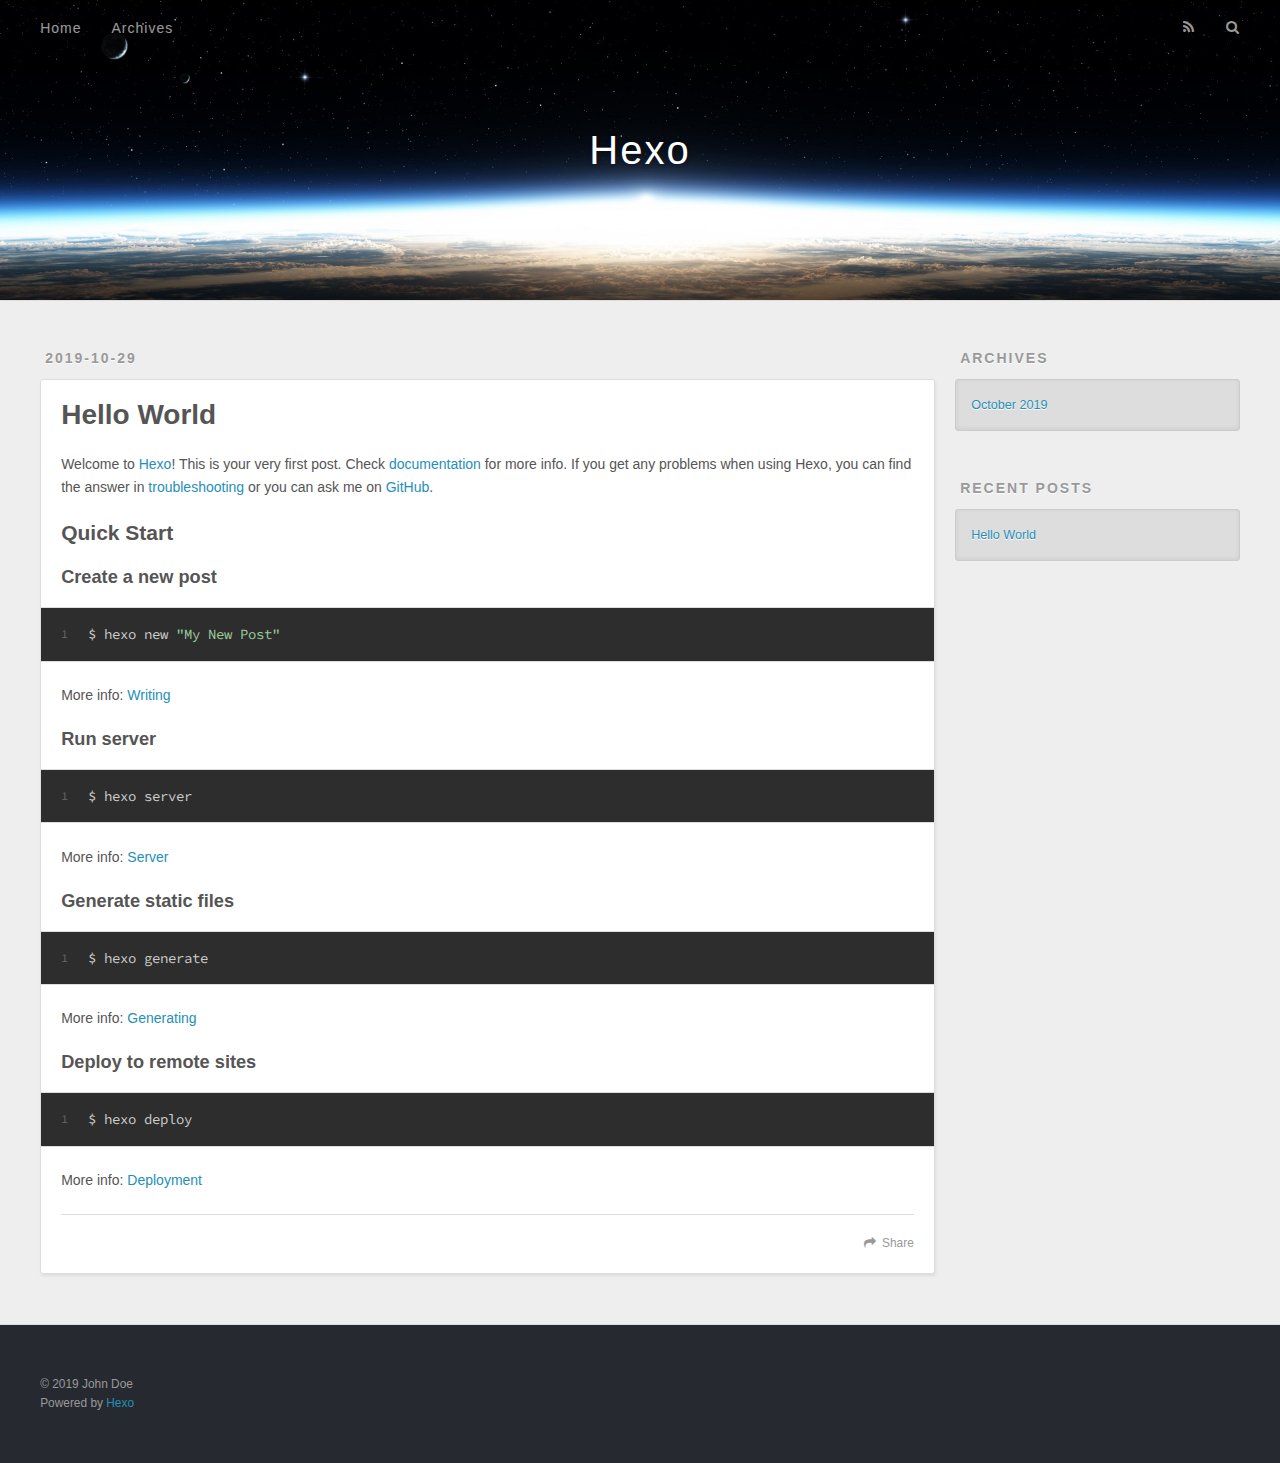
==== index.html @ 8fbc6ae5 "Site updated: 2019-11-18 15:11:41" ====
<!DOCTYPE html>
<html>
<head>
  <meta charset="utf-8">
  

  
  <title>Hexo</title>
  <meta name="viewport" content="width=device-width, initial-scale=1, maximum-scale=1">
  <meta property="og:type" content="website">
<meta property="og:title" content="Hexo">
<meta property="og:url" content="http:&#x2F;&#x2F;yoursite.com&#x2F;index.html">
<meta property="og:site_name" content="Hexo">
<meta property="og:locale" content="en">
<meta name="twitter:card" content="summary">
  
    <link rel="alternate" href="/atom.xml" title="Hexo" type="application/atom+xml">
  
  
    <link rel="icon" href="/favicon.png">
  
  
    <link href="//fonts.googleapis.com/css?family=Source+Code+Pro" rel="stylesheet" type="text/css">
  
  <link rel="stylesheet" href="/css/style.css">
</head>

<body>
  <div id="container">
    <div id="wrap">
      <header id="header">
  <div id="banner"></div>
  <div id="header-outer" class="outer">
    <div id="header-title" class="inner">
      <h1 id="logo-wrap">
        <a href="/" id="logo">Hexo</a>
      </h1>
      
    </div>
    <div id="header-inner" class="inner">
      <nav id="main-nav">
        <a id="main-nav-toggle" class="nav-icon"></a>
        
          <a class="main-nav-link" href="/">Home</a>
        
          <a class="main-nav-link" href="/archives">Archives</a>
        
      </nav>
      <nav id="sub-nav">
        
          <a id="nav-rss-link" class="nav-icon" href="/atom.xml" title="RSS Feed"></a>
        
        <a id="nav-search-btn" class="nav-icon" title="Search"></a>
      </nav>
      <div id="search-form-wrap">
        <form action="//google.com/search" method="get" accept-charset="UTF-8" class="search-form"><input type="search" name="q" class="search-form-input" placeholder="Search"><button type="submit" class="search-form-submit">&#xF002;</button><input type="hidden" name="sitesearch" value="http://yoursite.com"></form>
      </div>
    </div>
  </div>
</header>
      <div class="outer">
        <section id="main">
  
    <article id="post-hello-world" class="article article-type-post" itemscope itemprop="blogPost">
  <div class="article-meta">
    <a href="/2019/10/29/hello-world/" class="article-date">
  <time datetime="2019-10-29T07:42:41.590Z" itemprop="datePublished">2019-10-29</time>
</a>
    
  </div>
  <div class="article-inner">
    
    
      <header class="article-header">
        
  
    <h1 itemprop="name">
      <a class="article-title" href="/2019/10/29/hello-world/">Hello World</a>
    </h1>
  

      </header>
    
    <div class="article-entry" itemprop="articleBody">
      
        <p>Welcome to <a href="https://hexo.io/" target="_blank" rel="noopener">Hexo</a>! This is your very first post. Check <a href="https://hexo.io/docs/" target="_blank" rel="noopener">documentation</a> for more info. If you get any problems when using Hexo, you can find the answer in <a href="https://hexo.io/docs/troubleshooting.html" target="_blank" rel="noopener">troubleshooting</a> or you can ask me on <a href="https://github.com/hexojs/hexo/issues" target="_blank" rel="noopener">GitHub</a>.</p>
<h2 id="Quick-Start"><a href="#Quick-Start" class="headerlink" title="Quick Start"></a>Quick Start</h2><h3 id="Create-a-new-post"><a href="#Create-a-new-post" class="headerlink" title="Create a new post"></a>Create a new post</h3><figure class="highlight bash"><table><tr><td class="gutter"><pre><span class="line">1</span><br></pre></td><td class="code"><pre><span class="line">$ hexo new <span class="string">"My New Post"</span></span><br></pre></td></tr></table></figure>

<p>More info: <a href="https://hexo.io/docs/writing.html" target="_blank" rel="noopener">Writing</a></p>
<h3 id="Run-server"><a href="#Run-server" class="headerlink" title="Run server"></a>Run server</h3><figure class="highlight bash"><table><tr><td class="gutter"><pre><span class="line">1</span><br></pre></td><td class="code"><pre><span class="line">$ hexo server</span><br></pre></td></tr></table></figure>

<p>More info: <a href="https://hexo.io/docs/server.html" target="_blank" rel="noopener">Server</a></p>
<h3 id="Generate-static-files"><a href="#Generate-static-files" class="headerlink" title="Generate static files"></a>Generate static files</h3><figure class="highlight bash"><table><tr><td class="gutter"><pre><span class="line">1</span><br></pre></td><td class="code"><pre><span class="line">$ hexo generate</span><br></pre></td></tr></table></figure>

<p>More info: <a href="https://hexo.io/docs/generating.html" target="_blank" rel="noopener">Generating</a></p>
<h3 id="Deploy-to-remote-sites"><a href="#Deploy-to-remote-sites" class="headerlink" title="Deploy to remote sites"></a>Deploy to remote sites</h3><figure class="highlight bash"><table><tr><td class="gutter"><pre><span class="line">1</span><br></pre></td><td class="code"><pre><span class="line">$ hexo deploy</span><br></pre></td></tr></table></figure>

<p>More info: <a href="https://hexo.io/docs/deployment.html" target="_blank" rel="noopener">Deployment</a></p>

      
    </div>
    <footer class="article-footer">
      <a data-url="http://yoursite.com/2019/10/29/hello-world/" data-id="ck343c0lm0000fouw04fycukd" class="article-share-link">Share</a>
      
      
    </footer>
  </div>
  
</article>


  


</section>
        
          <aside id="sidebar">
  
    

  
    

  
    
  
    
  <div class="widget-wrap">
    <h3 class="widget-title">Archives</h3>
    <div class="widget">
      <ul class="archive-list"><li class="archive-list-item"><a class="archive-list-link" href="/archives/2019/10/">October 2019</a></li></ul>
    </div>
  </div>


  
    
  <div class="widget-wrap">
    <h3 class="widget-title">Recent Posts</h3>
    <div class="widget">
      <ul>
        
          <li>
            <a href="/2019/10/29/hello-world/">Hello World</a>
          </li>
        
      </ul>
    </div>
  </div>

  
</aside>
        
      </div>
      <footer id="footer">
  
  <div class="outer">
    <div id="footer-info" class="inner">
      &copy; 2019 John Doe<br>
      Powered by <a href="http://hexo.io/" target="_blank">Hexo</a>
    </div>
  </div>
</footer>
    </div>
    <nav id="mobile-nav">
  
    <a href="/" class="mobile-nav-link">Home</a>
  
    <a href="/archives" class="mobile-nav-link">Archives</a>
  
</nav>
    

<script src="//ajax.googleapis.com/ajax/libs/jquery/2.0.3/jquery.min.js"></script>


  <link rel="stylesheet" href="/fancybox/jquery.fancybox.css">
  <script src="/fancybox/jquery.fancybox.pack.js"></script>


<script src="/js/script.js"></script>



  </div>
</body>
</html>
---- css/style.css ----
body {
  width: 100%;
}
body:before,
body:after {
  content: "";
  display: table;
}
body:after {
  clear: both;
}
html,
body,
div,
span,
applet,
object,
iframe,
h1,
h2,
h3,
h4,
h5,
h6,
p,
blockquote,
pre,
a,
abbr,
acronym,
address,
big,
cite,
code,
del,
dfn,
em,
img,
ins,
kbd,
q,
s,
samp,
small,
strike,
strong,
sub,
sup,
tt,
var,
dl,
dt,
dd,
ol,
ul,
li,
fieldset,
form,
label,
legend,
table,
caption,
tbody,
tfoot,
thead,
tr,
th,
td {
  margin: 0;
  padding: 0;
  border: 0;
  outline: 0;
  font-weight: inherit;
  font-style: inherit;
  font-family: inherit;
  font-size: 100%;
  vertical-align: baseline;
}
body {
  line-height: 1;
  color: #000;
  background: #fff;
}
ol,
ul {
  list-style: none;
}
table {
  border-collapse: separate;
  border-spacing: 0;
  vertical-align: middle;
}
caption,
th,
td {
  text-align: left;
  font-weight: normal;
  vertical-align: middle;
}
a img {
  border: none;
}
input,
button {
  margin: 0;
  padding: 0;
}
input::-moz-focus-inner,
button::-moz-focus-inner {
  border: 0;
  padding: 0;
}
@font-face {
  font-family: FontAwesome;
  font-style: normal;
  font-weight: normal;
  src: url("fonts/fontawesome-webfont.eot?v=#4.0.3");
  src: url("fonts/fontawesome-webfont.eot?#iefix&v=#4.0.3") format("embedded-opentype"), url("fonts/fontawesome-webfont.woff?v=#4.0.3") format("woff"), url("fonts/fontawesome-webfont.ttf?v=#4.0.3") format("truetype"), url("fonts/fontawesome-webfont.svg#fontawesomeregular?v=#4.0.3") format("svg");
}
html,
body,
#container {
  height: 100%;
}
body {
  background: #eee;
  font: 14px -apple-system, BlinkMacSystemFont, "Segoe UI", "Roboto", "Oxygen", "Ubuntu", "Cantarell", "Fira Sans", "Droid Sans", "Helvetica Neue", sans-serif;
  -webkit-text-size-adjust: 100%;
}
.outer {
  max-width: 1220px;
  margin: 0 auto;
  padding: 0 20px;
}
.outer:before,
.outer:after {
  content: "";
  display: table;
}
.outer:after {
  clear: both;
}
.inner {
  display: inline;
  float: left;
  width: 98.33333333333333%;
  margin: 0 0.833333333333333%;
}
.left,
.alignleft {
  float: left;
}
.right,
.alignright {
  float: right;
}
.clear {
  clear: both;
}
#container {
  position: relative;
}
.mobile-nav-on {
  overflow: hidden;
}
#wrap {
  height: 100%;
  width: 100%;
  position: absolute;
  top: 0;
  left: 0;
  -webkit-transition: 0.2s ease-out;
  -moz-transition: 0.2s ease-out;
  -ms-transition: 0.2s ease-out;
  transition: 0.2s ease-out;
  z-index: 1;
  background: #eee;
}
.mobile-nav-on #wrap {
  left: 280px;
}
@media screen and (min-width: 768px) {
  #main {
    display: inline;
    float: left;
    width: 73.33333333333333%;
    margin: 0 0.833333333333333%;
  }
}
.article-date,
.article-category-link,
.archive-year,
.widget-title {
  text-decoration: none;
  text-transform: uppercase;
  letter-spacing: 2px;
  color: #999;
  margin-bottom: 1em;
  margin-left: 5px;
  line-height: 1em;
  text-shadow: 0 1px #fff;
  font-weight: bold;
}
.article-inner,
.archive-article-inner {
  background: #fff;
  -webkit-box-shadow: 1px 2px 3px #ddd;
  box-shadow: 1px 2px 3px #ddd;
  border: 1px solid #ddd;
  border-radius: 3px;
}
.article-entry h1,
.widget h1 {
  font-size: 2em;
}
.article-entry h2,
.widget h2 {
  font-size: 1.5em;
}
.article-entry h3,
.widget h3 {
  font-size: 1.3em;
}
.article-entry h4,
.widget h4 {
  font-size: 1.2em;
}
.article-entry h5,
.widget h5 {
  font-size: 1em;
}
.article-entry h6,
.widget h6 {
  font-size: 1em;
  color: #999;
}
.article-entry hr,
.widget hr {
  border: 1px dashed #ddd;
}
.article-entry strong,
.widget strong {
  font-weight: bold;
}
.article-entry em,
.widget em,
.article-entry cite,
.widget cite {
  font-style: italic;
}
.article-entry sup,
.widget sup,
.article-entry sub,
.widget sub {
  font-size: 0.75em;
  line-height: 0;
  position: relative;
  vertical-align: baseline;
}
.article-entry sup,
.widget sup {
  top: -0.5em;
}
.article-entry sub,
.widget sub {
  bottom: -0.2em;
}
.article-entry small,
.widget small {
  font-size: 0.85em;
}
.article-entry acronym,
.widget acronym,
.article-entry abbr,
.widget abbr {
  border-bottom: 1px dotted;
}
.article-entry ul,
.widget ul,
.article-entry ol,
.widget ol,
.article-entry dl,
.widget dl {
  margin: 0 20px;
  line-height: 1.6em;
}
.article-entry ul ul,
.widget ul ul,
.article-entry ol ul,
.widget ol ul,
.article-entry ul ol,
.widget ul ol,
.article-entry ol ol,
.widget ol ol {
  margin-top: 0;
  margin-bottom: 0;
}
.article-entry ul,
.widget ul {
  list-style: disc;
}
.article-entry ol,
.widget ol {
  list-style: decimal;
}
.article-entry dt,
.widget dt {
  font-weight: bold;
}
#header {
  height: 300px;
  position: relative;
  border-bottom: 1px solid #ddd;
}
#header:before,
#header:after {
  content: "";
  position: absolute;
  left: 0;
  right: 0;
  height: 40px;
}
#header:before {
  top: 0;
  background: -webkit-linear-gradient(rgba(0,0,0,0.2), transparent);
  background: -moz-linear-gradient(rgba(0,0,0,0.2), transparent);
  background: -ms-linear-gradient(rgba(0,0,0,0.2), transparent);
  background: linear-gradient(rgba(0,0,0,0.2), transparent);
}
#header:after {
  bottom: 0;
  background: -webkit-linear-gradient(transparent, rgba(0,0,0,0.2));
  background: -moz-linear-gradient(transparent, rgba(0,0,0,0.2));
  background: -ms-linear-gradient(transparent, rgba(0,0,0,0.2));
  background: linear-gradient(transparent, rgba(0,0,0,0.2));
}
#header-outer {
  height: 100%;
  position: relative;
}
#header-inner {
  position: relative;
  overflow: hidden;
}
#banner {
  position: absolute;
  top: 0;
  left: 0;
  width: 100%;
  height: 100%;
  background: url("images/banner.jpg") center #000;
  -webkit-background-size: cover;
  -moz-background-size: cover;
  background-size: cover;
  z-index: -1;
}
#header-title {
  text-align: center;
  height: 40px;
  position: absolute;
  top: 50%;
  left: 0;
  margin-top: -20px;
}
#logo,
#subtitle {
  text-decoration: none;
  color: #fff;
  font-weight: 300;
  text-shadow: 0 1px 4px rgba(0,0,0,0.3);
}
#logo {
  font-size: 40px;
  line-height: 40px;
  letter-spacing: 2px;
}
#subtitle {
  font-size: 16px;
  line-height: 16px;
  letter-spacing: 1px;
}
#subtitle-wrap {
  margin-top: 16px;
}
#main-nav {
  float: left;
  margin-left: -15px;
}
.nav-icon,
.main-nav-link {
  float: left;
  color: #fff;
  opacity: 0.6;
  text-decoration: none;
  text-shadow: 0 1px rgba(0,0,0,0.2);
  -webkit-transition: opacity 0.2s;
  -moz-transition: opacity 0.2s;
  -ms-transition: opacity 0.2s;
  transition: opacity 0.2s;
  display: block;
  padding: 20px 15px;
}
.nav-icon:hover,
.main-nav-link:hover {
  opacity: 1;
}
.nav-icon {
  font-family: FontAwesome;
  text-align: center;
  font-size: 14px;
  width: 14px;
  height: 14px;
  padding: 20px 15px;
  position: relative;
  cursor: pointer;
}
.main-nav-link {
  font-weight: 300;
  letter-spacing: 1px;
}
@media screen and (max-width: 479px) {
  .main-nav-link {
    display: none;
  }
}
#main-nav-toggle {
  display: none;
}
#main-nav-toggle:before {
  content: "\f0c9";
}
@media screen and (max-width: 479px) {
  #main-nav-toggle {
    display: block;
  }
}
#sub-nav {
  float: right;
  margin-right: -15px;
}
#nav-rss-link:before {
  content: "\f09e";
}
#nav-search-btn:before {
  content: "\f002";
}
#search-form-wrap {
  position: absolute;
  top: 15px;
  width: 150px;
  height: 30px;
  right: -150px;
  opacity: 0;
  -webkit-transition: 0.2s ease-out;
  -moz-transition: 0.2s ease-out;
  -ms-transition: 0.2s ease-out;
  transition: 0.2s ease-out;
}
#search-form-wrap.on {
  opacity: 1;
  right: 0;
}
@media screen and (max-width: 479px) {
  #search-form-wrap {
    width: 100%;
    right: -100%;
  }
}
.search-form {
  position: absolute;
  top: 0;
  left: 0;
  right: 0;
  background: #fff;
  padding: 5px 15px;
  border-radius: 15px;
  -webkit-box-shadow: 0 0 10px rgba(0,0,0,0.3);
  box-shadow: 0 0 10px rgba(0,0,0,0.3);
}
.search-form-input {
  border: none;
  background: none;
  color: #555;
  width: 100%;
  font: 13px -apple-system, BlinkMacSystemFont, "Segoe UI", "Roboto", "Oxygen", "Ubuntu", "Cantarell", "Fira Sans", "Droid Sans", "Helvetica Neue", sans-serif;
  outline: none;
}
.search-form-input::-webkit-search-results-decoration,
.search-form-input::-webkit-search-cancel-button {
  -webkit-appearance: none;
}
.search-form-submit {
  position: absolute;
  top: 50%;
  right: 10px;
  margin-top: -7px;
  font: 13px FontAwesome;
  border: none;
  background: none;
  color: #bbb;
  cursor: pointer;
}
.search-form-submit:hover,
.search-form-submit:focus {
  color: #777;
}
.article {
  margin: 50px 0;
}
.article-inner {
  overflow: hidden;
}
.article-meta:before,
.article-meta:after {
  content: "";
  display: table;
}
.article-meta:after {
  clear: both;
}
.article-date {
  float: left;
}
.article-category {
  float: left;
  line-height: 1em;
  color: #ccc;
  text-shadow: 0 1px #fff;
  margin-left: 8px;
}
.article-category:before {
  content: "\2022";
}
.article-category-link {
  margin: 0 12px 1em;
}
.article-header {
  padding: 20px 20px 0;
}
.article-title {
  text-decoration: none;
  font-size: 2em;
  font-weight: bold;
  color: #555;
  line-height: 1.1em;
  -webkit-transition: color 0.2s;
  -moz-transition: color 0.2s;
  -ms-transition: color 0.2s;
  transition: color 0.2s;
}
a.article-title:hover {
  color: #258fb8;
}
.article-entry {
  color: #555;
  padding: 0 20px;
}
.article-entry:before,
.article-entry:after {
  content: "";
  display: table;
}
.article-entry:after {
  clear: both;
}
.article-entry p,
.article-entry table {
  line-height: 1.6em;
  margin: 1.6em 0;
}
.article-entry h1,
.article-entry h2,
.article-entry h3,
.article-entry h4,
.article-entry h5,
.article-entry h6 {
  font-weight: bold;
}
.article-entry h1,
.article-entry h2,
.article-entry h3,
.article-entry h4,
.article-entry h5,
.article-entry h6 {
  line-height: 1.1em;
  margin: 1.1em 0;
}
.article-entry a {
  color: #258fb8;
  text-decoration: none;
}
.article-entry a:hover {
  text-decoration: underline;
}
.article-entry ul,
.article-entry ol,
.article-entry dl {
  margin-top: 1.6em;
  margin-bottom: 1.6em;
}
.article-entry img,
.article-entry video {
  max-width: 100%;
  height: auto;
  display: block;
  margin: auto;
}
.article-entry iframe {
  border: none;
}
.article-entry table {
  width: 100%;
  border-collapse: collapse;
  border-spacing: 0;
}
.article-entry th {
  font-weight: bold;
  border-bottom: 3px solid #ddd;
  padding-bottom: 0.5em;
}
.article-entry td {
  border-bottom: 1px solid #ddd;
  padding: 10px 0;
}
.article-entry blockquote {
  font-family: Georgia, "Times New Roman", serif;
  font-size: 1.4em;
  margin: 1.6em 20px;
  text-align: center;
}
.article-entry blockquote footer {
  font-size: 14px;
  margin: 1.6em 0;
  font-family: -apple-system, BlinkMacSystemFont, "Segoe UI", "Roboto", "Oxygen", "Ubuntu", "Cantarell", "Fira Sans", "Droid Sans", "Helvetica Neue", sans-serif;
}
.article-entry blockquote footer cite:before {
  content: "—";
  padding: 0 0.5em;
}
.article-entry .pullquote {
  text-align: left;
  width: 45%;
  margin: 0;
}
.article-entry .pullquote.left {
  margin-left: 0.5em;
  margin-right: 1em;
}
.article-entry .pullquote.right {
  margin-right: 0.5em;
  margin-left: 1em;
}
.article-entry .caption {
  color: #999;
  display: block;
  font-size: 0.9em;
  margin-top: 0.5em;
  position: relative;
  text-align: center;
}
.article-entry .video-container {
  position: relative;
  padding-top: 56.25%;
  height: 0;
  overflow: hidden;
}
.article-entry .video-container iframe,
.article-entry .video-container object,
.article-entry .video-container embed {
  position: absolute;
  top: 0;
  left: 0;
  width: 100%;
  height: 100%;
  margin-top: 0;
}
.article-more-link a {
  display: inline-block;
  line-height: 1em;
  padding: 6px 15px;
  border-radius: 15px;
  background: #eee;
  color: #999;
  text-shadow: 0 1px #fff;
  text-decoration: none;
}
.article-more-link a:hover {
  background: #258fb8;
  color: #fff;
  text-decoration: none;
  text-shadow: 0 1px #1e7293;
}
.article-footer {
  font-size: 0.85em;
  line-height: 1.6em;
  border-top: 1px solid #ddd;
  padding-top: 1.6em;
  margin: 0 20px 20px;
}
.article-footer:before,
.article-footer:after {
  content: "";
  display: table;
}
.article-footer:after {
  clear: both;
}
.article-footer a {
  color: #999;
  text-decoration: none;
}
.article-footer a:hover {
  color: #555;
}
.article-tag-list-item {
  float: left;
  margin-right: 10px;
}
.article-tag-list-link:before {
  content: "#";
}
.article-comment-link {
  float: right;
}
.article-comment-link:before {
  content: "\f075";
  font-family: FontAwesome;
  padding-right: 8px;
}
.article-share-link {
  cursor: pointer;
  float: right;
  margin-left: 20px;
}
.article-share-link:before {
  content: "\f064";
  font-family: FontAwesome;
  padding-right: 6px;
}
#article-nav {
  position: relative;
}
#article-nav:before,
#article-nav:after {
  content: "";
  display: table;
}
#article-nav:after {
  clear: both;
}
@media screen and (min-width: 768px) {
  #article-nav {
    margin: 50px 0;
  }
  #article-nav:before {
    width: 8px;
    height: 8px;
    position: absolute;
    top: 50%;
    left: 50%;
    margin-top: -4px;
    margin-left: -4px;
    content: "";
    border-radius: 50%;
    background: #ddd;
    -webkit-box-shadow: 0 1px 2px #fff;
    box-shadow: 0 1px 2px #fff;
  }
}
.article-nav-link-wrap {
  text-decoration: none;
  text-shadow: 0 1px #fff;
  color: #999;
  -webkit-box-sizing: border-box;
  -moz-box-sizing: border-box;
  box-sizing: border-box;
  margin-top: 50px;
  text-align: center;
  display: block;
}
.article-nav-link-wrap:hover {
  color: #555;
}
@media screen and (min-width: 768px) {
  .article-nav-link-wrap {
    width: 50%;
    margin-top: 0;
  }
}
@media screen and (min-width: 768px) {
  #article-nav-newer {
    float: left;
    text-align: right;
    padding-right: 20px;
  }
}
@media screen and (min-width: 768px) {
  #article-nav-older {
    float: right;
    text-align: left;
    padding-left: 20px;
  }
}
.article-nav-caption {
  text-transform: uppercase;
  letter-spacing: 2px;
  color: #ddd;
  line-height: 1em;
  font-weight: bold;
}
#article-nav-newer .article-nav-caption {
  margin-right: -2px;
}
.article-nav-title {
  font-size: 0.85em;
  line-height: 1.6em;
  margin-top: 0.5em;
}
.article-share-box {
  position: absolute;
  display: none;
  background: #fff;
  -webkit-box-shadow: 1px 2px 10px rgba(0,0,0,0.2);
  box-shadow: 1px 2px 10px rgba(0,0,0,0.2);
  border-radius: 3px;
  margin-left: -145px;
  overflow: hidden;
  z-index: 1;
}
.article-share-box.on {
  display: block;
}
.article-share-input {
  width: 100%;
  background: none;
  -webkit-box-sizing: border-box;
  -moz-box-sizing: border-box;
  box-sizing: border-box;
  font: 14px -apple-system, BlinkMacSystemFont, "Segoe UI", "Roboto", "Oxygen", "Ubuntu", "Cantarell", "Fira Sans", "Droid Sans", "Helvetica Neue", sans-serif;
  padding: 0 15px;
  color: #555;
  outline: none;
  border: 1px solid #ddd;
  border-radius: 3px 3px 0 0;
  height: 36px;
  line-height: 36px;
}
.article-share-links {
  background: #eee;
}
.article-share-links:before,
.article-share-links:after {
  content: "";
  display: table;
}
.article-share-links:after {
  clear: both;
}
.article-share-twitter,
.article-share-facebook,
.article-share-pinterest,
.article-share-google {
  width: 50px;
  height: 36px;
  display: block;
  float: left;
  position: relative;
  color: #999;
  text-shadow: 0 1px #fff;
}
.article-share-twitter:before,
.article-share-facebook:before,
.article-share-pinterest:before,
.article-share-google:before {
  font-size: 20px;
  font-family: FontAwesome;
  width: 20px;
  height: 20px;
  position: absolute;
  top: 50%;
  left: 50%;
  margin-top: -10px;
  margin-left: -10px;
  text-align: center;
}
.article-share-twitter:hover,
.article-share-facebook:hover,
.article-share-pinterest:hover,
.article-share-google:hover {
  color: #fff;
}
.article-share-twitter:before {
  content: "\f099";
}
.article-share-twitter:hover {
  background: #00aced;
  text-shadow: 0 1px #008abe;
}
.article-share-facebook:before {
  content: "\f09a";
}
.article-share-facebook:hover {
  background: #3b5998;
  text-shadow: 0 1px #2f477a;
}
.article-share-pinterest:before {
  content: "\f0d2";
}
.article-share-pinterest:hover {
  background: #cb2027;
  text-shadow: 0 1px #a21a1f;
}
.article-share-google:before {
  content: "\f0d5";
}
.article-share-google:hover {
  background: #dd4b39;
  text-shadow: 0 1px #be3221;
}
.article-gallery {
  background: #000;
  position: relative;
}
.article-gallery-photos {
  position: relative;
  overflow: hidden;
}
.article-gallery-img {
  display: none;
  max-width: 100%;
}
.article-gallery-img:first-child {
  display: block;
}
.article-gallery-img.loaded {
  position: absolute;
  display: block;
}
.article-gallery-img img {
  display: block;
  max-width: 100%;
  margin: 0 auto;
}
#comments {
  background: #fff;
  -webkit-box-shadow: 1px 2px 3px #ddd;
  box-shadow: 1px 2px 3px #ddd;
  padding: 20px;
  border: 1px solid #ddd;
  border-radius: 3px;
  margin: 50px 0;
}
#comments a {
  color: #258fb8;
}
.archives-wrap {
  margin: 50px 0;
}
.archives:before,
.archives:after {
  content: "";
  display: table;
}
.archives:after {
  clear: both;
}
.archive-year-wrap {
  margin-bottom: 1em;
}
.archives {
  -webkit-column-gap: 10px;
  -moz-column-gap: 10px;
  column-gap: 10px;
}
@media screen and (min-width: 480px) and (max-width: 767px) {
  .archives {
    -webkit-column-count: 2;
    -moz-column-count: 2;
    column-count: 2;
  }
}
@media screen and (min-width: 768px) {
  .archives {
    -webkit-column-count: 3;
    -moz-column-count: 3;
    column-count: 3;
  }
}
.archive-article {
  -webkit-column-break-inside: avoid;
  page-break-inside: avoid;
  overflow: hidden;
  break-inside: avoid-column;
}
.archive-article-inner {
  padding: 10px;
  margin-bottom: 15px;
}
.archive-article-title {
  text-decoration: none;
  font-weight: bold;
  color: #555;
  -webkit-transition: color 0.2s;
  -moz-transition: color 0.2s;
  -ms-transition: color 0.2s;
  transition: color 0.2s;
  line-height: 1.6em;
}
.archive-article-title:hover {
  color: #258fb8;
}
.archive-article-footer {
  margin-top: 1em;
}
.archive-article-date {
  color: #999;
  text-decoration: none;
  font-size: 0.85em;
  line-height: 1em;
  margin-bottom: 0.5em;
  display: block;
}
#page-nav {
  margin: 50px auto;
  background: #fff;
  -webkit-box-shadow: 1px 2px 3px #ddd;
  box-shadow: 1px 2px 3px #ddd;
  border: 1px solid #ddd;
  border-radius: 3px;
  text-align: center;
  color: #999;
  overflow: hidden;
}
#page-nav:before,
#page-nav:after {
  content: "";
  display: table;
}
#page-nav:after {
  clear: both;
}
#page-nav a,
#page-nav span {
  padding: 10px 20px;
  line-height: 1;
  height: 2ex;
}
#page-nav a {
  color: #999;
  text-decoration: none;
}
#page-nav a:hover {
  background: #999;
  color: #fff;
}
#page-nav .prev {
  float: left;
}
#page-nav .next {
  float: right;
}
#page-nav .page-number {
  display: inline-block;
}
@media screen and (max-width: 479px) {
  #page-nav .page-number {
    display: none;
  }
}
#page-nav .current {
  color: #555;
  font-weight: bold;
}
#page-nav .space {
  color: #ddd;
}
#footer {
  background: #262a30;
  padding: 50px 0;
  border-top: 1px solid #ddd;
  color: #999;
}
#footer a {
  color: #258fb8;
  text-decoration: none;
}
#footer a:hover {
  text-decoration: underline;
}
#footer-info {
  line-height: 1.6em;
  font-size: 0.85em;
}
.article-entry pre,
.article-entry .highlight {
  background: #2d2d2d;
  margin: 0 -20px;
  padding: 15px 20px;
  border-style: solid;
  border-color: #ddd;
  border-width: 1px 0;
  overflow: auto;
  color: #ccc;
  line-height: 22.400000000000002px;
}
.article-entry .highlight .gutter pre,
.article-entry .gist .gist-file .gist-data .line-numbers {
  color: #666;
  font-size: 0.85em;
}
.article-entry pre,
.article-entry code {
  font-family: "Source Code Pro", Consolas, Monaco, Menlo, Consolas, monospace;
}
.article-entry code {
  background: #eee;
  text-shadow: 0 1px #fff;
  padding: 0 0.3em;
}
.article-entry pre code {
  background: none;
  text-shadow: none;
  padding: 0;
}
.article-entry .highlight pre {
  border: none;
  margin: 0;
  padding: 0;
}
.article-entry .highlight table {
  margin: 0;
  width: auto;
}
.article-entry .highlight td {
  border: none;
  padding: 0;
}
.article-entry .highlight figcaption {
  font-size: 0.85em;
  color: #999;
  line-height: 1em;
  margin-bottom: 1em;
}
.article-entry .highlight figcaption:before,
.article-entry .highlight figcaption:after {
  content: "";
  display: table;
}
.article-entry .highlight figcaption:after {
  clear: both;
}
.article-entry .highlight figcaption a {
  float: right;
}
.article-entry .highlight .gutter pre {
  text-align: right;
  padding-right: 20px;
}
.article-entry .highlight .line {
  height: 22.400000000000002px;
}
.article-entry .highlight .line.marked {
  background: #515151;
}
.article-entry .gist {
  margin: 0 -20px;
  border-style: solid;
  border-color: #ddd;
  border-width: 1px 0;
  background: #2d2d2d;
  padding: 15px 20px 15px 0;
}
.article-entry .gist .gist-file {
  border: none;
  font-family: "Source Code Pro", Consolas, Monaco, Menlo, Consolas, monospace;
  margin: 0;
}
.article-entry .gist .gist-file .gist-data {
  background: none;
  border: none;
}
.article-entry .gist .gist-file .gist-data .line-numbers {
  background: none;
  border: none;
  padding: 0 20px 0 0;
}
.article-entry .gist .gist-file .gist-data .line-data {
  padding: 0 !important;
}
.article-entry .gist .gist-file .highlight {
  margin: 0;
  padding: 0;
  border: none;
}
.article-entry .gist .gist-file .gist-meta {
  background: #2d2d2d;
  color: #999;
  font: 0.85em -apple-system, BlinkMacSystemFont, "Segoe UI", "Roboto", "Oxygen", "Ubuntu", "Cantarell", "Fira Sans", "Droid Sans", "Helvetica Neue", sans-serif;
  text-shadow: 0 0;
  padding: 0;
  margin-top: 1em;
  margin-left: 20px;
}
.article-entry .gist .gist-file .gist-meta a {
  color: #258fb8;
  font-weight: normal;
}
.article-entry .gist .gist-file .gist-meta a:hover {
  text-decoration: underline;
}
pre .comment,
pre .title {
  color: #999;
}
pre .variable,
pre .attribute,
pre .tag,
pre .regexp,
pre .ruby .constant,
pre .xml .tag .title,
pre .xml .pi,
pre .xml .doctype,
pre .html .doctype,
pre .css .id,
pre .css .class,
pre .css .pseudo {
  color: #f2777a;
}
pre .number,
pre .preprocessor,
pre .built_in,
pre .literal,
pre .params,
pre .constant {
  color: #f99157;
}
pre .class,
pre .ruby .class .title,
pre .css .rules .attribute {
  color: #9c9;
}
pre .string,
pre .value,
pre .inheritance,
pre .header,
pre .ruby .symbol,
pre .xml .cdata {
  color: #9c9;
}
pre .css .hexcolor {
  color: #6cc;
}
pre .function,
pre .python .decorator,
pre .python .title,
pre .ruby .function .title,
pre .ruby .title .keyword,
pre .perl .sub,
pre .javascript .title,
pre .coffeescript .title {
  color: #69c;
}
pre .keyword,
pre .javascript .function {
  color: #c9c;
}
@media screen and (max-width: 479px) {
  #mobile-nav {
    position: absolute;
    top: 0;
    left: 0;
    width: 280px;
    height: 100%;
    background: #191919;
    border-right: 1px solid #fff;
  }
}
@media screen and (max-width: 479px) {
  .mobile-nav-link {
    display: block;
    color: #999;
    text-decoration: none;
    padding: 15px 20px;
    font-weight: bold;
  }
  .mobile-nav-link:hover {
    color: #fff;
  }
}
@media screen and (min-width: 768px) {
  #sidebar {
    display: inline;
    float: left;
    width: 23.333333333333332%;
    margin: 0 0.833333333333333%;
  }
}
.widget-wrap {
  margin: 50px 0;
}
.widget {
  color: #777;
  text-shadow: 0 1px #fff;
  background: #ddd;
  -webkit-box-shadow: 0 -1px 4px #ccc inset;
  box-shadow: 0 -1px 4px #ccc inset;
  border: 1px solid #ccc;
  padding: 15px;
  border-radius: 3px;
}
.widget a {
  color: #258fb8;
  text-decoration: none;
}
.widget a:hover {
  text-decoration: underline;
}
.widget ul ul,
.widget ol ul,
.widget dl ul,
.widget ul ol,
.widget ol ol,
.widget dl ol,
.widget ul dl,
.widget ol dl,
.widget dl dl {
  margin-left: 15px;
  list-style: disc;
}
.widget {
  line-height: 1.6em;
  word-wrap: break-word;
  font-size: 0.9em;
}
.widget ul,
.widget ol {
  list-style: none;
  margin: 0;
}
.widget ul ul,
.widget ol ul,
.widget ul ol,
.widget ol ol {
  margin: 0 20px;
}
.widget ul ul,
.widget ol ul {
  list-style: disc;
}
.widget ul ol,
.widget ol ol {
  list-style: decimal;
}
.category-list-count,
.tag-list-count,
.archive-list-count {
  padding-left: 5px;
  color: #999;
  font-size: 0.85em;
}
.category-list-count:before,
.tag-list-count:before,
.archive-list-count:before {
  content: "(";
}
.category-list-count:after,
.tag-list-count:after,
.archive-list-count:after {
  content: ")";
}
.tagcloud a {
  margin-right: 5px;
  display: inline-block;
}
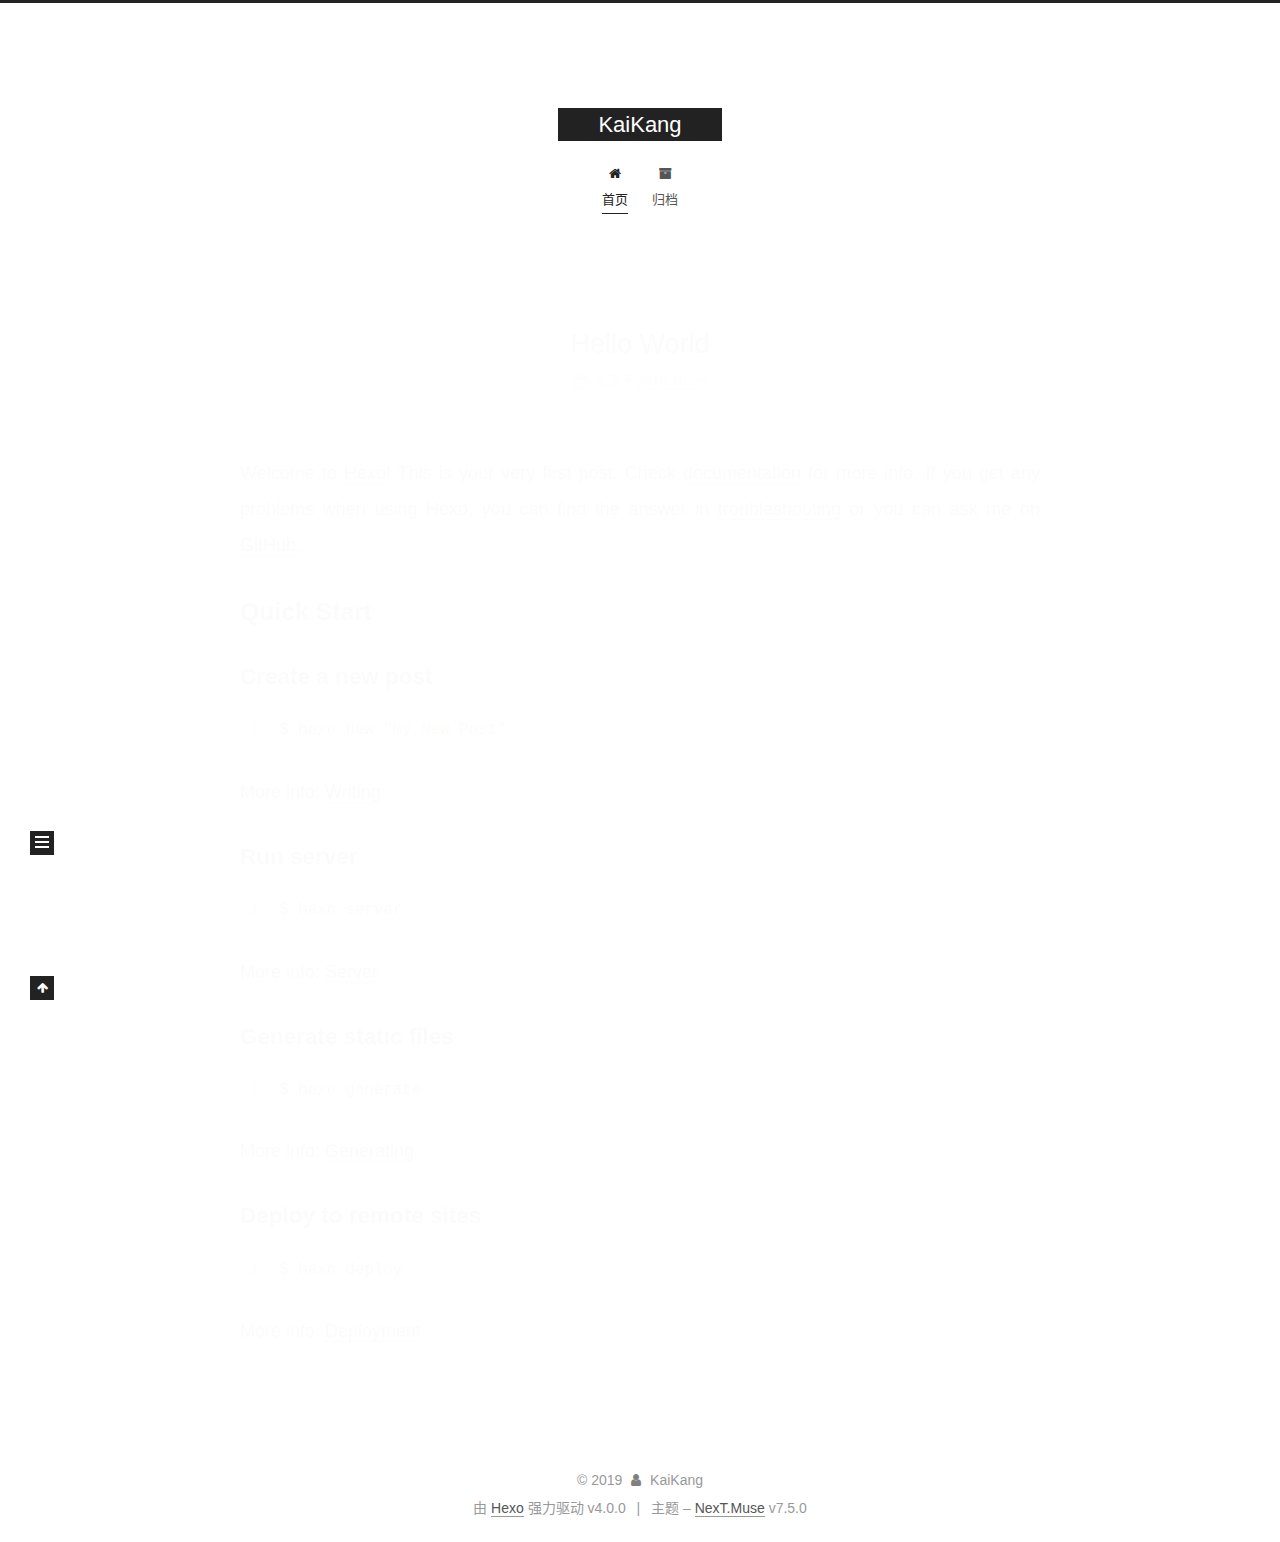
==== commit 99046640: "Site updated: 2019-11-18 16:11:56" ====
--- a/index.html
+++ b/index.html
@@ -1,187 +1,376 @@
 <!DOCTYPE html>
-<html>
+<html lang="zh-CN">
 <head>
-  <meta charset="utf-8">
-  
-
-  
-  <title>Hexo</title>
-  <meta name="viewport" content="width=device-width, initial-scale=1, maximum-scale=1">
-  <meta property="og:type" content="website">
-<meta property="og:title" content="Hexo">
+  <meta charset="UTF-8">
+<meta name="viewport" content="width=device-width, initial-scale=1, maximum-scale=2">
+<meta name="theme-color" content="#222">
+<meta name="generator" content="Hexo 4.0.0">
+  <link rel="apple-touch-icon" sizes="180x180" href="/images/apple-touch-icon-next.png">
+  <link rel="icon" type="image/png" sizes="32x32" href="/images/favicon-32x32-next.png">
+  <link rel="icon" type="image/png" sizes="16x16" href="/images/favicon-16x16-next.png">
+  <link rel="mask-icon" href="/images/logo.svg" color="#222">
+  <link rel="alternate" href="/atom.xml" title="KaiKang" type="application/atom+xml">
+
+<link rel="stylesheet" href="/css/main.css">
+
+
+<link rel="stylesheet" href="/lib/font-awesome/css/font-awesome.min.css">
+
+
+<script id="hexo-configurations">
+  var NexT = window.NexT || {};
+  var CONFIG = {
+    root: '/',
+    scheme: 'Muse',
+    version: '7.5.0',
+    exturl: false,
+    sidebar: {"position":"left","display":"post","offset":12,"onmobile":false},
+    copycode: {"enable":false,"show_result":false,"style":null},
+    back2top: {"enable":true,"sidebar":false,"scrollpercent":false},
+    bookmark: {"enable":false,"color":"#222","save":"auto"},
+    fancybox: false,
+    mediumzoom: false,
+    lazyload: false,
+    pangu: false,
+    algolia: {
+      appID: '',
+      apiKey: '',
+      indexName: '',
+      hits: {"per_page":10},
+      labels: {"input_placeholder":"Search for Posts","hits_empty":"We didn't find any results for the search: ${query}","hits_stats":"${hits} results found in ${time} ms"}
+    },
+    localsearch: {"enable":false,"trigger":"auto","top_n_per_article":1,"unescape":false,"preload":false},
+    path: '',
+    motion: {"enable":true,"async":false,"transition":{"post_block":"fadeIn","post_header":"slideDownIn","post_body":"slideDownIn","coll_header":"slideLeftIn","sidebar":"slideUpIn"}},
+    sidebarPadding: 40
+  };
+</script>
+
+  <meta name="description" content="KK�ĸ��˼�������">
+<meta name="keywords" content="front-end,vue js,javascript">
+<meta property="og:type" content="website">
+<meta property="og:title" content="KaiKang">
 <meta property="og:url" content="http:&#x2F;&#x2F;yoursite.com&#x2F;index.html">
-<meta property="og:site_name" content="Hexo">
-<meta property="og:locale" content="en">
+<meta property="og:site_name" content="KaiKang">
+<meta property="og:description" content="KK�ĸ��˼�������">
+<meta property="og:locale" content="zh-CN">
 <meta name="twitter:card" content="summary">
-  
-    <link rel="alternate" href="/atom.xml" title="Hexo" type="application/atom+xml">
-  
-  
-    <link rel="icon" href="/favicon.png">
-  
-  
-    <link href="//fonts.googleapis.com/css?family=Source+Code+Pro" rel="stylesheet" type="text/css">
-  
-  <link rel="stylesheet" href="/css/style.css">
+
+<link rel="canonical" href="http://yoursite.com/">
+
+
+<script id="page-configurations">
+  // https://hexo.io/docs/variables.html
+  CONFIG.page = {
+    sidebar: "",
+    isHome: true,
+    isPost: false,
+    isPage: false,
+    isArchive: false
+  };
+</script>
+
+  <title>KaiKang</title>
+  
+
+
+
+
+
+
+  <noscript>
+  <style>
+  .use-motion .brand,
+  .use-motion .menu-item,
+  .sidebar-inner,
+  .use-motion .post-block,
+  .use-motion .pagination,
+  .use-motion .comments,
+  .use-motion .post-header,
+  .use-motion .post-body,
+  .use-motion .collection-header { opacity: initial; }
+
+  .use-motion .site-title,
+  .use-motion .site-subtitle {
+    opacity: initial;
+    top: initial;
+  }
+
+  .use-motion .logo-line-before i { left: initial; }
+  .use-motion .logo-line-after i { right: initial; }
+  </style>
+</noscript>
+
 </head>
 
-<body>
-  <div id="container">
-    <div id="wrap">
-      <header id="header">
-  <div id="banner"></div>
-  <div id="header-outer" class="outer">
-    <div id="header-title" class="inner">
-      <h1 id="logo-wrap">
-        <a href="/" id="logo">Hexo</a>
-      </h1>
+<body itemscope itemtype="http://schema.org/WebPage">
+  <div class="container use-motion">
+    <div class="headband"></div>
+
+    <header class="header" itemscope itemtype="http://schema.org/WPHeader">
+      <div class="header-inner"><div class="site-brand-container">
+  <div class="site-meta">
+
+    <div>
+      <a href="/" class="brand" rel="start">
+        <span class="logo-line-before"><i></i></span>
+        <span class="site-title">KaiKang</span>
+        <span class="logo-line-after"><i></i></span>
+      </a>
+    </div>
+  </div>
+
+  <div class="site-nav-toggle">
+    <div class="toggle" aria-label="切换导航栏">
+      <span class="toggle-line toggle-line-first"></span>
+      <span class="toggle-line toggle-line-middle"></span>
+      <span class="toggle-line toggle-line-last"></span>
+    </div>
+  </div>
+</div>
+
+
+<nav class="site-nav">
+  
+  <ul id="menu" class="menu">
+        <li class="menu-item menu-item-home">
+
+    <a href="/" rel="section"><i class="fa fa-fw fa-home"></i>首页</a>
+
+  </li>
+        <li class="menu-item menu-item-archives">
+
+    <a href="/archives/" rel="section"><i class="fa fa-fw fa-archive"></i>归档</a>
+
+  </li>
+  </ul>
+
+</nav>
+</div>
+    </header>
+
+    
+  <div class="back-to-top">
+    <i class="fa fa-arrow-up"></i>
+    <span>0%</span>
+  </div>
+
+
+    <main class="main">
+      <div class="main-inner">
+        <div class="content-wrap">
+          
+
+          <div class="content">
+            
+
+  <div class="posts-expand">
+        
+  
+  
+  <article itemscope itemtype="http://schema.org/Article" class="post-block home" lang="zh-CN">
+    <link itemprop="mainEntityOfPage" href="http://yoursite.com/2019/10/29/hello-world/">
+
+    <span hidden itemprop="author" itemscope itemtype="http://schema.org/Person">
+      <meta itemprop="image" content="/images/avatar.gif">
+      <meta itemprop="name" content="KaiKang">
+      <meta itemprop="description" content="KK�ĸ��˼�������">
+    </span>
+
+    <span hidden itemprop="publisher" itemscope itemtype="http://schema.org/Organization">
+      <meta itemprop="name" content="KaiKang">
+    </span>
+      <header class="post-header">
+        <h1 class="post-title" itemprop="name headline">
+          
+            <a href="/2019/10/29/hello-world/" class="post-title-link" itemprop="url">Hello World</a>
+        </h1>
+
+        <div class="post-meta">
+            <span class="post-meta-item">
+              <span class="post-meta-item-icon">
+                <i class="fa fa-calendar-o"></i>
+              </span>
+              <span class="post-meta-item-text">发表于</span>
+
+              <time title="创建时间：2019-10-29 15:42:41" itemprop="dateCreated datePublished" datetime="2019-10-29T15:42:41+08:00">2019-10-29</time>
+            </span>
+
+          
+
+        </div>
+      </header>
+
+    
+    
+    
+    <div class="post-body" itemprop="articleBody">
+
+      
+          <p>Welcome to <a href="https://hexo.io/" target="_blank" rel="noopener">Hexo</a>! This is your very first post. Check <a href="https://hexo.io/docs/" target="_blank" rel="noopener">documentation</a> for more info. If you get any problems when using Hexo, you can find the answer in <a href="https://hexo.io/docs/troubleshooting.html" target="_blank" rel="noopener">troubleshooting</a> or you can ask me on <a href="https://github.com/hexojs/hexo/issues" target="_blank" rel="noopener">GitHub</a>.</p>
+<h2 id="Quick-Start"><a href="#Quick-Start" class="headerlink" title="Quick Start"></a>Quick Start</h2><h3 id="Create-a-new-post"><a href="#Create-a-new-post" class="headerlink" title="Create a new post"></a>Create a new post</h3><figure class="highlight bash"><table><tr><td class="gutter"><pre><span class="line">1</span><br></pre></td><td class="code"><pre><span class="line">$ hexo new <span class="string">"My New Post"</span></span><br></pre></td></tr></table></figure>
+
+<p>More info: <a href="https://hexo.io/docs/writing.html" target="_blank" rel="noopener">Writing</a></p>
+<h3 id="Run-server"><a href="#Run-server" class="headerlink" title="Run server"></a>Run server</h3><figure class="highlight bash"><table><tr><td class="gutter"><pre><span class="line">1</span><br></pre></td><td class="code"><pre><span class="line">$ hexo server</span><br></pre></td></tr></table></figure>
+
+<p>More info: <a href="https://hexo.io/docs/server.html" target="_blank" rel="noopener">Server</a></p>
+<h3 id="Generate-static-files"><a href="#Generate-static-files" class="headerlink" title="Generate static files"></a>Generate static files</h3><figure class="highlight bash"><table><tr><td class="gutter"><pre><span class="line">1</span><br></pre></td><td class="code"><pre><span class="line">$ hexo generate</span><br></pre></td></tr></table></figure>
+
+<p>More info: <a href="https://hexo.io/docs/generating.html" target="_blank" rel="noopener">Generating</a></p>
+<h3 id="Deploy-to-remote-sites"><a href="#Deploy-to-remote-sites" class="headerlink" title="Deploy to remote sites"></a>Deploy to remote sites</h3><figure class="highlight bash"><table><tr><td class="gutter"><pre><span class="line">1</span><br></pre></td><td class="code"><pre><span class="line">$ hexo deploy</span><br></pre></td></tr></table></figure>
+
+<p>More info: <a href="https://hexo.io/docs/deployment.html" target="_blank" rel="noopener">Deployment</a></p>
+
       
     </div>
-    <div id="header-inner" class="inner">
-      <nav id="main-nav">
-        <a id="main-nav-toggle" class="nav-icon"></a>
-        
-          <a class="main-nav-link" href="/">Home</a>
-        
-          <a class="main-nav-link" href="/archives">Archives</a>
-        
-      </nav>
-      <nav id="sub-nav">
-        
-          <a id="nav-rss-link" class="nav-icon" href="/atom.xml" title="RSS Feed"></a>
-        
-        <a id="nav-search-btn" class="nav-icon" title="Search"></a>
-      </nav>
-      <div id="search-form-wrap">
-        <form action="//google.com/search" method="get" accept-charset="UTF-8" class="search-form"><input type="search" name="q" class="search-form-input" placeholder="Search"><button type="submit" class="search-form-submit">&#xF002;</button><input type="hidden" name="sitesearch" value="http://yoursite.com"></form>
-      </div>
+
+    
+    
+    
+      <footer class="post-footer">
+        <div class="post-eof"></div>
+      </footer>
+  </article>
+  
+  
+  
+
+  </div>
+
+  
+
+
+
+          </div>
+          
+
+        </div>
+          
+  
+  <div class="toggle sidebar-toggle">
+    <span class="toggle-line toggle-line-first"></span>
+    <span class="toggle-line toggle-line-middle"></span>
+    <span class="toggle-line toggle-line-last"></span>
+  </div>
+
+  <aside class="sidebar">
+    <div class="sidebar-inner">
+
+      <ul class="sidebar-nav motion-element">
+        <li class="sidebar-nav-toc">
+          文章目录
+        </li>
+        <li class="sidebar-nav-overview">
+          站点概览
+        </li>
+      </ul>
+
+      <!--noindex-->
+      <div class="post-toc-wrap sidebar-panel">
+      </div>
+      <!--/noindex-->
+
+      <div class="site-overview-wrap sidebar-panel">
+        <div class="site-author motion-element" itemprop="author" itemscope itemtype="http://schema.org/Person">
+  <p class="site-author-name" itemprop="name">KaiKang</p>
+  <div class="site-description" itemprop="description">KK�ĸ��˼�������</div>
+</div>
+<div class="site-state-wrap motion-element">
+  <nav class="site-state">
+      <div class="site-state-item site-state-posts">
+          <a href="/archives/">
+        
+          <span class="site-state-item-count">1</span>
+          <span class="site-state-item-name">日志</span>
+        </a>
+      </div>
+  </nav>
+</div>
+  <div class="feed-link motion-element">
+    <a href="/atom.xml" rel="alternate">
+      <i class="fa fa-rss"></i>RSS
+    </a>
+  </div>
+
+
+
+      </div>
+
     </div>
-  </div>
-</header>
-      <div class="outer">
-        <section id="main">
-  
-    <article id="post-hello-world" class="article article-type-post" itemscope itemprop="blogPost">
-  <div class="article-meta">
-    <a href="/2019/10/29/hello-world/" class="article-date">
-  <time datetime="2019-10-29T07:42:41.590Z" itemprop="datePublished">2019-10-29</time>
-</a>
-    
-  </div>
-  <div class="article-inner">
-    
-    
-      <header class="article-header">
-        
-  
-    <h1 itemprop="name">
-      <a class="article-title" href="/2019/10/29/hello-world/">Hello World</a>
-    </h1>
-  
-
-      </header>
-    
-    <div class="article-entry" itemprop="articleBody">
-      
-        <p>Welcome to <a href="https://hexo.io/" target="_blank" rel="noopener">Hexo</a>! This is your very first post. Check <a href="https://hexo.io/docs/" target="_blank" rel="noopener">documentation</a> for more info. If you get any problems when using Hexo, you can find the answer in <a href="https://hexo.io/docs/troubleshooting.html" target="_blank" rel="noopener">troubleshooting</a> or you can ask me on <a href="https://github.com/hexojs/hexo/issues" target="_blank" rel="noopener">GitHub</a>.</p>
-<h2 id="Quick-Start"><a href="#Quick-Start" class="headerlink" title="Quick Start"></a>Quick Start</h2><h3 id="Create-a-new-post"><a href="#Create-a-new-post" class="headerlink" title="Create a new post"></a>Create a new post</h3><figure class="highlight bash"><table><tr><td class="gutter"><pre><span class="line">1</span><br></pre></td><td class="code"><pre><span class="line">$ hexo new <span class="string">"My New Post"</span></span><br></pre></td></tr></table></figure>
-
-<p>More info: <a href="https://hexo.io/docs/writing.html" target="_blank" rel="noopener">Writing</a></p>
-<h3 id="Run-server"><a href="#Run-server" class="headerlink" title="Run server"></a>Run server</h3><figure class="highlight bash"><table><tr><td class="gutter"><pre><span class="line">1</span><br></pre></td><td class="code"><pre><span class="line">$ hexo server</span><br></pre></td></tr></table></figure>
-
-<p>More info: <a href="https://hexo.io/docs/server.html" target="_blank" rel="noopener">Server</a></p>
-<h3 id="Generate-static-files"><a href="#Generate-static-files" class="headerlink" title="Generate static files"></a>Generate static files</h3><figure class="highlight bash"><table><tr><td class="gutter"><pre><span class="line">1</span><br></pre></td><td class="code"><pre><span class="line">$ hexo generate</span><br></pre></td></tr></table></figure>
-
-<p>More info: <a href="https://hexo.io/docs/generating.html" target="_blank" rel="noopener">Generating</a></p>
-<h3 id="Deploy-to-remote-sites"><a href="#Deploy-to-remote-sites" class="headerlink" title="Deploy to remote sites"></a>Deploy to remote sites</h3><figure class="highlight bash"><table><tr><td class="gutter"><pre><span class="line">1</span><br></pre></td><td class="code"><pre><span class="line">$ hexo deploy</span><br></pre></td></tr></table></figure>
-
-<p>More info: <a href="https://hexo.io/docs/deployment.html" target="_blank" rel="noopener">Deployment</a></p>
-
-      
-    </div>
-    <footer class="article-footer">
-      <a data-url="http://yoursite.com/2019/10/29/hello-world/" data-id="ck343c0lm0000fouw04fycukd" class="article-share-link">Share</a>
-      
-      
+  </aside>
+  <div id="sidebar-dimmer"></div>
+
+
+      </div>
+    </main>
+
+    <footer class="footer">
+      <div class="footer-inner">
+        
+
+<div class="copyright">
+  
+  &copy; 
+  <span itemprop="copyrightYear">2019</span>
+  <span class="with-love">
+    <i class="fa fa-user"></i>
+  </span>
+  <span class="author" itemprop="copyrightHolder">KaiKang</span>
+</div>
+  <div class="powered-by">由 <a href="https://hexo.io/" class="theme-link" rel="noopener" target="_blank">Hexo</a> 强力驱动 v4.0.0
+  </div>
+  <span class="post-meta-divider">|</span>
+  <div class="theme-info">主题 – <a href="https://muse.theme-next.org/" class="theme-link" rel="noopener" target="_blank">NexT.Muse</a> v7.5.0
+  </div>
+
+        
+
+
+
+
+
+
+
+
+
+
+
+
+        
+      </div>
     </footer>
   </div>
-  
-</article>
-
-
-  
-
-
-</section>
-        
-          <aside id="sidebar">
-  
-    
-
-  
-    
-
-  
-    
-  
-    
-  <div class="widget-wrap">
-    <h3 class="widget-title">Archives</h3>
-    <div class="widget">
-      <ul class="archive-list"><li class="archive-list-item"><a class="archive-list-link" href="/archives/2019/10/">October 2019</a></li></ul>
-    </div>
-  </div>
-
-
-  
-    
-  <div class="widget-wrap">
-    <h3 class="widget-title">Recent Posts</h3>
-    <div class="widget">
-      <ul>
-        
-          <li>
-            <a href="/2019/10/29/hello-world/">Hello World</a>
-          </li>
-        
-      </ul>
-    </div>
-  </div>
-
-  
-</aside>
-        
-      </div>
-      <footer id="footer">
-  
-  <div class="outer">
-    <div id="footer-info" class="inner">
-      &copy; 2019 John Doe<br>
-      Powered by <a href="http://hexo.io/" target="_blank">Hexo</a>
-    </div>
-  </div>
-</footer>
-    </div>
-    <nav id="mobile-nav">
-  
-    <a href="/" class="mobile-nav-link">Home</a>
-  
-    <a href="/archives" class="mobile-nav-link">Archives</a>
-  
-</nav>
-    
-
-<script src="//ajax.googleapis.com/ajax/libs/jquery/2.0.3/jquery.min.js"></script>
-
-
-  <link rel="stylesheet" href="/fancybox/jquery.fancybox.css">
-  <script src="/fancybox/jquery.fancybox.pack.js"></script>
-
-
-<script src="/js/script.js"></script>
-
-
-
-  </div>
+
+  
+  <script src="/lib/anime.min.js"></script>
+  <script src="/lib/velocity/velocity.min.js"></script>
+  <script src="/lib/velocity/velocity.ui.min.js"></script>
+<script src="/js/utils.js"></script><script src="/js/motion.js"></script>
+<script src="/js/schemes/muse.js"></script>
+<script src="/js/next-boot.js"></script>
+
+
+
+  
+
+
+
+
+
+
+
+
+
+
+
+
+
+
+
+
+  
+
+  
+
 </body>
-</html>+</html>
--- a/css/main.css
+++ b/css/main.css
@@ -0,0 +1,2284 @@
+html {
+  line-height: 1.15; /* 1 */
+  -webkit-text-size-adjust: 100%; /* 2 */
+}
+body {
+  margin: 0;
+}
+main {
+  display: block;
+}
+h1 {
+  font-size: 2em;
+  margin: 0.67em 0;
+}
+hr {
+  box-sizing: content-box; /* 1 */
+  height: 0; /* 1 */
+  overflow: visible; /* 2 */
+}
+pre {
+  font-family: monospace, monospace; /* 1 */
+  font-size: 1em; /* 2 */
+}
+a {
+  background: transparent;
+}
+abbr[title] {
+  border-bottom: none; /* 1 */
+  text-decoration: underline; /* 2 */
+  text-decoration: underline dotted; /* 2 */
+}
+b,
+strong {
+  font-weight: bolder;
+}
+code,
+kbd,
+samp {
+  font-family: monospace, monospace; /* 1 */
+  font-size: 1em; /* 2 */
+}
+small {
+  font-size: 80%;
+}
+sub,
+sup {
+  font-size: 75%;
+  line-height: 0;
+  position: relative;
+  vertical-align: baseline;
+}
+sub {
+  bottom: -0.25em;
+}
+sup {
+  top: -0.5em;
+}
+img {
+  border-style: none;
+}
+button,
+input,
+optgroup,
+select,
+textarea {
+  font-family: inherit; /* 1 */
+  font-size: 100%; /* 1 */
+  line-height: 1.15; /* 1 */
+  margin: 0; /* 2 */
+}
+button,
+input {
+/* 1 */
+  overflow: visible;
+}
+button,
+select {
+/* 1 */
+  text-transform: none;
+}
+button,
+[type='button'],
+[type='reset'],
+[type='submit'] {
+  -webkit-appearance: button;
+}
+button::-moz-focus-inner,
+[type='button']::-moz-focus-inner,
+[type='reset']::-moz-focus-inner,
+[type='submit']::-moz-focus-inner {
+  border-style: none;
+  padding: 0;
+}
+button:-moz-focusring,
+[type='button']:-moz-focusring,
+[type='reset']:-moz-focusring,
+[type='submit']:-moz-focusring {
+  outline: 1px dotted ButtonText;
+}
+fieldset {
+  padding: 0.35em 0.75em 0.625em;
+}
+legend {
+  box-sizing: border-box; /* 1 */
+  color: inherit; /* 2 */
+  display: table; /* 1 */
+  max-width: 100%; /* 1 */
+  padding: 0; /* 3 */
+  white-space: normal; /* 1 */
+}
+progress {
+  vertical-align: baseline;
+}
+textarea {
+  overflow: auto;
+}
+[type='checkbox'],
+[type='radio'] {
+  box-sizing: border-box; /* 1 */
+  padding: 0; /* 2 */
+}
+[type='number']::-webkit-inner-spin-button,
+[type='number']::-webkit-outer-spin-button {
+  height: auto;
+}
+[type='search'] {
+  outline-offset: -2px; /* 2 */
+  -webkit-appearance: textfield; /* 1 */
+}
+[type='search']::-webkit-search-decoration {
+  -webkit-appearance: none;
+}
+::-webkit-file-upload-button {
+  font: inherit; /* 2 */
+  -webkit-appearance: button; /* 1 */
+}
+details {
+  display: block;
+}
+summary {
+  display: list-item;
+}
+template {
+  display: none;
+}
+[hidden] {
+  display: none;
+}
+::selection {
+  background: #262a30;
+  color: #fff;
+}
+html,
+body {
+  height: 100%;
+}
+body {
+  background: #fff;
+  color: #555;
+  font-family: 'Lato', "PingFang SC", "Microsoft YaHei", sans-serif;
+  font-size: 1em;
+  line-height: 2;
+}
+@media (max-width: 991px) {
+  body {
+    padding-left: 0 !important;
+    padding-right: 0 !important;
+  }
+}
+h1,
+h2,
+h3,
+h4,
+h5,
+h6 {
+  font-family: 'Lato', "PingFang SC", "Microsoft YaHei", sans-serif;
+  font-weight: bold;
+  line-height: 1.5;
+  margin: 20px 0 15px;
+  padding: 0;
+}
+h1 {
+  font-size: 1.5em;
+}
+h2 {
+  font-size: 1.375em;
+}
+h3 {
+  font-size: 1.25em;
+}
+h4 {
+  font-size: 1.125em;
+}
+h5 {
+  font-size: 1em;
+}
+h6 {
+  font-size: 0.875em;
+}
+p {
+  margin: 0 0 20px 0;
+}
+a,
+span.exturl {
+  border-bottom: 1px solid #999;
+  color: #555;
+  outline: 0;
+  text-decoration: none;
+  overflow-wrap: break-word;
+  word-wrap: break-word;
+  cursor: pointer;
+}
+a:hover,
+span.exturl:hover {
+  border-bottom-color: #222;
+  color: #222;
+}
+iframe,
+img,
+video {
+  display: block;
+  margin-left: auto;
+  margin-right: auto;
+  max-width: 100%;
+}
+hr {
+  background-color: #ddd;
+  background-image: repeating-linear-gradient(-45deg, #fff, #fff 4px, transparent 4px, transparent 8px);
+  border: 0;
+  height: 3px;
+  margin: 40px 0;
+}
+blockquote {
+  border-left: 4px solid #ddd;
+  color: #666;
+  margin: 0;
+  padding: 0 15px;
+}
+blockquote cite::before {
+  content: '-';
+  padding: 0 5px;
+}
+dt {
+  font-weight: 700;
+}
+dd {
+  margin: 0;
+  padding: 0;
+}
+kbd {
+  background-color: #f5f5f5;
+  background-image: linear-gradient(#eee, #fff, #eee);
+  border: 1px solid #ccc;
+  border-radius: 0.2em;
+  box-shadow: 0.1em 0.1em 0.2em rgba(0,0,0,0.1);
+  font-family: inherit;
+  padding: 0.1em 0.3em;
+  white-space: nowrap;
+}
+.table-container {
+  -webkit-overflow-scrolling: touch;
+  overflow: auto;
+}
+table {
+  border-collapse: collapse;
+  border-spacing: 0;
+  font-size: 0.875em;
+  margin: 0 0 20px 0;
+  width: 100%;
+}
+tbody tr:nth-of-type(odd) {
+  background: #f9f9f9;
+}
+tbody tr:hover {
+  background: #f5f5f5;
+}
+caption,
+th,
+td {
+  font-weight: normal;
+  padding: 8px;
+  text-align: left;
+  vertical-align: middle;
+}
+th,
+td {
+  border: 1px solid #ddd;
+  border-bottom: 3px solid #ddd;
+}
+th {
+  font-weight: 700;
+  padding-bottom: 10px;
+}
+td {
+  border-bottom-width: 1px;
+}
+.btn {
+  background: #222;
+  border: 2px solid #222;
+  border-radius: 0;
+  color: #fff;
+  display: inline-block;
+  font-size: 0.875em;
+  line-height: 2;
+  padding: 0 20px;
+  text-decoration: none;
+  transition-property: background-color;
+  transition-delay: 0s;
+  transition-duration: 0.2s;
+  transition-timing-function: ease-in-out;
+}
+.btn:hover {
+  background: #fff;
+  border-color: #222;
+  color: #222;
+}
+.btn + .btn {
+  margin: 0 0 8px 8px;
+}
+.btn .fa-fw {
+  text-align: left;
+  width: 1.285714285714286em;
+}
+.toggle {
+  line-height: 0;
+}
+.toggle .toggle-line {
+  background: #fff;
+  display: inline-block;
+  height: 2px;
+  left: 0;
+  position: relative;
+  top: 0;
+  transition: all 0.4s;
+  vertical-align: top;
+  width: 100%;
+}
+.toggle .toggle-line:not(:first-child) {
+  margin-top: 3px;
+}
+.toggle.toggle-arrow .toggle-line-first {
+  left: 50%;
+  top: 2px;
+  transform: rotate(45deg);
+  width: 50%;
+}
+.toggle.toggle-arrow .toggle-line-middle {
+  left: 2px;
+  width: 90%;
+}
+.toggle.toggle-arrow .toggle-line-last {
+  left: 50%;
+  top: -2px;
+  transform: rotate(-45deg);
+  width: 50%;
+}
+.toggle.toggle-close .toggle-line-first {
+  transform: rotate(-45deg);
+  top: 5px;
+}
+.toggle.toggle-close .toggle-line-middle {
+  opacity: 0;
+}
+.toggle.toggle-close .toggle-line-last {
+  transform: rotate(45deg);
+  top: -5px;
+}
+.highlight,
+pre {
+  background: #f7f7f7;
+  color: #4d4d4c;
+  line-height: 1.6;
+  margin: 0 auto 20px;
+}
+pre,
+code {
+  font-family: consolas, Menlo, monospace, "PingFang SC", "Microsoft YaHei";
+}
+code {
+  background: #eee;
+  border-radius: 3px;
+  color: #555;
+  padding: 2px 4px;
+  overflow-wrap: break-word;
+  word-wrap: break-word;
+}
+.highlight *::selection {
+  background: #d6d6d6;
+}
+.highlight pre {
+  border: 0;
+  margin: 0;
+  padding: 0;
+}
+.highlight table {
+  border: 0;
+  margin: 0;
+  width: auto;
+}
+.highlight tr:first-child pre {
+  padding-top: 10px;
+}
+.highlight tr:last-child pre {
+  padding-bottom: 10px;
+}
+.highlight td {
+  border: 0;
+  padding: 0;
+}
+.highlight figcaption {
+  background: #eee;
+  color: #4d4d4c;
+  font-size: 0.875em;
+  line-height: 1.2;
+  padding: 0.5em;
+}
+.highlight figcaption::before,
+.highlight figcaption::after {
+  content: ' ';
+  display: table;
+}
+.highlight figcaption::after {
+  clear: both;
+}
+.highlight figcaption a {
+  color: #4d4d4c;
+  float: right;
+}
+.highlight figcaption a:hover {
+  border-bottom-color: #4d4d4c;
+}
+.highlight .gutter pre {
+  background: #eff2f3;
+  color: #869194;
+  padding-left: 10px;
+  padding-right: 10px;
+  text-align: right;
+  -moz-user-select: none;
+  -ms-user-select: none;
+  -webkit-user-select: none;
+  user-select: none;
+}
+.highlight .code pre {
+  background: #f7f7f7;
+  padding-left: 10px;
+  width: 100%;
+}
+.gist table {
+  width: auto;
+}
+.gist table td {
+  border: 0;
+}
+pre {
+  overflow: auto;
+  padding: 10px;
+}
+pre code {
+  background: none;
+  color: #4d4d4c;
+  font-size: 0.875em;
+  padding: 0;
+  text-shadow: none;
+}
+pre .deletion {
+  background: #fdd;
+}
+pre .addition {
+  background: #dfd;
+}
+pre .meta {
+  color: #eab700;
+  -moz-user-select: none;
+  -ms-user-select: none;
+  -webkit-user-select: none;
+  user-select: none;
+}
+pre .comment {
+  color: #8e908c;
+}
+pre .variable,
+pre .attribute,
+pre .tag,
+pre .name,
+pre .regexp,
+pre .ruby .constant,
+pre .xml .tag .title,
+pre .xml .pi,
+pre .xml .doctype,
+pre .html .doctype,
+pre .css .id,
+pre .css .class,
+pre .css .pseudo {
+  color: #c82829;
+}
+pre .number,
+pre .preprocessor,
+pre .built_in,
+pre .builtin-name,
+pre .literal,
+pre .params,
+pre .constant,
+pre .command {
+  color: #f5871f;
+}
+pre .ruby .class .title,
+pre .css .rules .attribute,
+pre .string,
+pre .symbol,
+pre .value,
+pre .inheritance,
+pre .header,
+pre .ruby .symbol,
+pre .xml .cdata,
+pre .special,
+pre .formula {
+  color: #718c00;
+}
+pre .title,
+pre .css .hexcolor {
+  color: #3e999f;
+}
+pre .function,
+pre .python .decorator,
+pre .python .title,
+pre .ruby .function .title,
+pre .ruby .title .keyword,
+pre .perl .sub,
+pre .javascript .title,
+pre .coffeescript .title {
+  color: #4271ae;
+}
+pre .keyword,
+pre .javascript .function {
+  color: #8959a8;
+}
+.blockquote-center {
+  border-left: none;
+  margin: 40px 0;
+  padding: 0;
+  position: relative;
+  text-align: center;
+}
+.blockquote-center::before,
+.blockquote-center::after {
+  background-repeat: no-repeat;
+  background-size: 22px 22px;
+  content: ' ';
+  display: block;
+  height: 24px;
+  opacity: 0.2;
+  position: absolute;
+  width: 100%;
+}
+.blockquote-center::before {
+  background-image: url("../images/quote-l.svg");
+  background-position: 0 -6px;
+  border-top: 1px solid #ccc;
+  top: -20px;
+}
+.blockquote-center::after {
+  background-image: url("../images/quote-r.svg");
+  background-position: 100% 8px;
+  border-bottom: 1px solid #ccc;
+  bottom: -20px;
+}
+.blockquote-center p,
+.blockquote-center div {
+  text-align: center;
+}
+.post-body .group-picture img {
+  border: 0;
+  margin: 0 auto;
+  padding: 0 3px;
+}
+.group-picture-row {
+  margin-bottom: 6px;
+  overflow: hidden;
+}
+.group-picture-column {
+  float: left;
+  margin-bottom: 10px;
+}
+.post-body .label {
+  display: inline;
+  padding: 0 2px;
+}
+.post-body .label.default {
+  background: #f0f0f0;
+}
+.post-body .label.primary {
+  background: #efe6f7;
+}
+.post-body .label.info {
+  background: #e5f2f8;
+}
+.post-body .label.success {
+  background: #e7f4e9;
+}
+.post-body .label.warning {
+  background: #fcf6e1;
+}
+.post-body .label.danger {
+  background: #fae8eb;
+}
+.post-body .tabs {
+  margin-bottom: 20px;
+}
+.post-body .tabs,
+.tabs-comment {
+  display: block;
+  padding-top: 10px;
+  position: relative;
+}
+.post-body .tabs ul.nav-tabs,
+.tabs-comment ul.nav-tabs {
+  display: flex;
+  flex-wrap: wrap;
+  margin: 0;
+  margin-bottom: -1px;
+  padding: 0;
+}
+@media (max-width: 413px) {
+  .post-body .tabs ul.nav-tabs,
+  .tabs-comment ul.nav-tabs {
+    display: block;
+    margin-bottom: 5px;
+  }
+}
+.post-body .tabs ul.nav-tabs li.tab,
+.tabs-comment ul.nav-tabs li.tab {
+  background: #fff;
+  border-bottom: 1px solid #ddd;
+  border-left: 1px solid transparent;
+  border-right: 1px solid transparent;
+  border-top: 3px solid transparent;
+  flex-grow: 1;
+  list-style-type: none;
+}
+@media (max-width: 413px) {
+  .post-body .tabs ul.nav-tabs li.tab,
+  .tabs-comment ul.nav-tabs li.tab {
+    border-bottom: 1px solid transparent;
+    border-left: 3px solid transparent;
+    border-right: 1px solid transparent;
+    border-top: 1px solid transparent;
+  }
+}
+.post-body .tabs ul.nav-tabs li.tab a,
+.tabs-comment ul.nav-tabs li.tab a {
+  border-bottom: initial;
+  display: block;
+  line-height: 1.8;
+  outline: 0;
+  padding: 0.25em 0.75em;
+  text-align: center;
+  transition-delay: 0s;
+  transition-duration: 0.2s;
+  transition-timing-function: ease-out;
+}
+.post-body .tabs ul.nav-tabs li.tab a i,
+.tabs-comment ul.nav-tabs li.tab a i {
+  width: 1.285714285714286em;
+}
+.post-body .tabs ul.nav-tabs li.tab.active,
+.tabs-comment ul.nav-tabs li.tab.active {
+  border-bottom: 1px solid transparent;
+  border-left: 1px solid #ddd;
+  border-right: 1px solid #ddd;
+  border-top: 3px solid #fc6423;
+}
+@media (max-width: 413px) {
+  .post-body .tabs ul.nav-tabs li.tab.active,
+  .tabs-comment ul.nav-tabs li.tab.active {
+    border-bottom: 1px solid #ddd;
+    border-left: 3px solid #fc6423;
+    border-right: 1px solid #ddd;
+    border-top: 1px solid #ddd;
+  }
+}
+.post-body .tabs ul.nav-tabs li.tab.active a,
+.tabs-comment ul.nav-tabs li.tab.active a {
+  color: #555;
+  cursor: default;
+}
+.post-body .tabs .tab-content .tab-pane,
+.tabs-comment .tab-content .tab-pane {
+  border: 1px solid #ddd;
+  padding: 20px 20px 0 20px;
+}
+.post-body .tabs .tab-content .tab-pane:not(.active),
+.tabs-comment .tab-content .tab-pane:not(.active) {
+  display: none;
+}
+.post-body .tabs .tab-content .tab-pane.active,
+.tabs-comment .tab-content .tab-pane.active {
+  display: block;
+}
+.post-body .note {
+  margin-bottom: 20px;
+  padding: 15px;
+  position: relative;
+  border: 1px solid #eee;
+  border-left-width: 5px;
+  border-radius: 3px;
+}
+.post-body .note h2,
+.post-body .note h3,
+.post-body .note h4,
+.post-body .note h5,
+.post-body .note h6 {
+  margin-top: 0;
+  border-bottom: initial;
+  margin-bottom: 0;
+  padding-top: 0;
+}
+.post-body .note p:first-child,
+.post-body .note ul:first-child,
+.post-body .note ol:first-child,
+.post-body .note table:first-child,
+.post-body .note pre:first-child,
+.post-body .note blockquote:first-child,
+.post-body .note img:first-child {
+  margin-top: 0;
+}
+.post-body .note p:last-child,
+.post-body .note ul:last-child,
+.post-body .note ol:last-child,
+.post-body .note table:last-child,
+.post-body .note pre:last-child,
+.post-body .note blockquote:last-child,
+.post-body .note img:last-child {
+  margin-bottom: 0;
+}
+.post-body .note.default {
+  border-left-color: #777;
+}
+.post-body .note.default h2,
+.post-body .note.default h3,
+.post-body .note.default h4,
+.post-body .note.default h5,
+.post-body .note.default h6 {
+  color: #777;
+}
+.post-body .note.primary {
+  border-left-color: #6f42c1;
+}
+.post-body .note.primary h2,
+.post-body .note.primary h3,
+.post-body .note.primary h4,
+.post-body .note.primary h5,
+.post-body .note.primary h6 {
+  color: #6f42c1;
+}
+.post-body .note.info {
+  border-left-color: #428bca;
+}
+.post-body .note.info h2,
+.post-body .note.info h3,
+.post-body .note.info h4,
+.post-body .note.info h5,
+.post-body .note.info h6 {
+  color: #428bca;
+}
+.post-body .note.success {
+  border-left-color: #5cb85c;
+}
+.post-body .note.success h2,
+.post-body .note.success h3,
+.post-body .note.success h4,
+.post-body .note.success h5,
+.post-body .note.success h6 {
+  color: #5cb85c;
+}
+.post-body .note.warning {
+  border-left-color: #f0ad4e;
+}
+.post-body .note.warning h2,
+.post-body .note.warning h3,
+.post-body .note.warning h4,
+.post-body .note.warning h5,
+.post-body .note.warning h6 {
+  color: #f0ad4e;
+}
+.post-body .note.danger {
+  border-left-color: #d9534f;
+}
+.post-body .note.danger h2,
+.post-body .note.danger h3,
+.post-body .note.danger h4,
+.post-body .note.danger h5,
+.post-body .note.danger h6 {
+  color: #d9534f;
+}
+.pagination .prev,
+.pagination .next,
+.pagination .page-number,
+.pagination .space {
+  display: inline-block;
+  margin: 0 10px;
+  padding: 0 11px;
+  position: relative;
+  top: -1px;
+}
+@media (max-width: 767px) {
+  .pagination .prev,
+  .pagination .next,
+  .pagination .page-number,
+  .pagination .space {
+    margin: 0 5px;
+  }
+}
+.pagination {
+  border-top: 1px solid #eee;
+  margin: 120px 0 0;
+  text-align: center;
+}
+.pagination .prev,
+.pagination .next,
+.pagination .page-number {
+  border-bottom: 0;
+  border-top: 1px solid #eee;
+  transition-property: border-color;
+  transition-delay: 0s;
+  transition-duration: 0.2s;
+  transition-timing-function: ease-in-out;
+}
+.pagination .prev:hover,
+.pagination .next:hover,
+.pagination .page-number:hover {
+  border-top-color: #222;
+}
+.pagination .space {
+  margin: 0;
+  padding: 0;
+}
+.pagination .prev {
+  margin-left: 0;
+}
+.pagination .next {
+  margin-right: 0;
+}
+.pagination .page-number.current {
+  background: #ccc;
+  border-top-color: #ccc;
+  color: #fff;
+}
+@media (max-width: 767px) {
+  .pagination {
+    border-top: none;
+  }
+  .pagination .prev,
+  .pagination .next,
+  .pagination .page-number {
+    border-bottom: 1px solid #eee;
+    border-top: 0;
+    margin-bottom: 10px;
+    padding: 0 10px;
+  }
+  .pagination .prev:hover,
+  .pagination .next:hover,
+  .pagination .page-number:hover {
+    border-bottom-color: #222;
+  }
+}
+.comments {
+  margin: 60px 20px 0;
+  overflow: hidden;
+}
+.comment-button-group {
+  display: flex;
+  flex-wrap: wrap-reverse;
+  justify-content: center;
+  margin: 1em 0;
+}
+.comment-button-group .comment-button {
+  margin: 0.1em 0.2em;
+}
+.comment-button-group .comment-button.active {
+  background: #fff;
+  border-color: #222;
+  color: #222;
+}
+.comment-position {
+  display: none;
+}
+.comment-position.active {
+  display: block;
+}
+.tabs-comment {
+  background: #fff;
+  margin-top: 4em;
+  padding-top: 0;
+}
+.tabs-comment .comments {
+  border: 0;
+  box-shadow: none;
+  margin-top: 0;
+  padding-top: 0;
+}
+.container {
+  min-height: 100%;
+  position: relative;
+}
+.main-inner {
+  margin: 0 auto;
+  width: 700px;
+}
+@media (min-width: 1200px) {
+  .main-inner {
+    width: 800px;
+  }
+}
+@media (min-width: 1600px) {
+  .main-inner {
+    width: 900px;
+  }
+}
+.header {
+  background: transparent;
+}
+.header-inner {
+  margin: 0 auto;
+  position: relative;
+  width: 700px;
+}
+@media (min-width: 1200px) {
+  .header-inner {
+    width: 800px;
+  }
+}
+@media (min-width: 1600px) {
+  .header-inner {
+    width: 900px;
+  }
+}
+.headband {
+  background: #222;
+  height: 3px;
+}
+.site-meta {
+  margin: 0;
+  text-align: center;
+}
+@media (max-width: 767px) {
+  .site-meta {
+    text-align: center;
+  }
+}
+.brand {
+  background: #222;
+  border-bottom: none;
+  color: #fff;
+  display: inline-block;
+  line-height: 1.375em;
+  padding: 0 40px;
+  position: relative;
+}
+.brand:hover {
+  color: #fff;
+}
+.site-title {
+  display: inline-block;
+  font-family: 'Lato', "PingFang SC", "Microsoft YaHei", sans-serif;
+  font-size: 1.375em;
+  font-weight: normal;
+  line-height: 1.5;
+  vertical-align: top;
+}
+.site-subtitle {
+  color: #999;
+  font-size: 0.8125em;
+  margin-top: 10px;
+}
+.use-motion .brand {
+  opacity: 0;
+}
+.use-motion .site-title,
+.use-motion .site-subtitle,
+.use-motion .custom-logo-image {
+  opacity: 0;
+  position: relative;
+  top: -10px;
+}
+.site-nav-toggle {
+  display: none;
+  left: 10px;
+  position: absolute;
+}
+@media (max-width: 767px) {
+  .site-nav-toggle {
+    display: block;
+  }
+}
+.site-nav-toggle .toggle {
+  background: transparent;
+  border: 0;
+  margin-top: 2px;
+  padding: 10px;
+  width: 22px;
+}
+.site-nav-toggle .toggle .toggle-line {
+  background: #555;
+  border-radius: 1px;
+}
+.site-nav {
+  display: block;
+}
+@media (max-width: 767px) {
+  .site-nav {
+    border-top: 1px solid #ddd;
+    clear: both;
+    display: none;
+    margin: 0 -10px;
+    padding: 0 10px;
+  }
+}
+.site-nav.site-nav-on {
+  display: block;
+}
+.menu {
+  margin-top: 20px;
+  padding-left: 0;
+  text-align: center;
+}
+.menu-item {
+  display: inline-block;
+  list-style: none;
+  margin: 0 10px;
+}
+@media (max-width: 767px) {
+  .menu-item {
+    margin-top: 10px;
+  }
+}
+.menu-item a,
+.menu-item span.exturl {
+  border-bottom: 0;
+  display: block;
+  font-size: 0.8125em;
+  transition-property: border-color;
+  transition-delay: 0s;
+  transition-duration: 0.2s;
+  transition-timing-function: ease-in-out;
+}
+@media (hover: none) {
+  .menu-item a:hover,
+  .menu-item span.exturl:hover {
+    border-bottom-color: transparent !important;
+  }
+}
+.menu-item .fa {
+  margin-right: 8px;
+}
+.menu-item .badge {
+  display: inline-block;
+  font-weight: 700;
+  line-height: 1;
+  margin-left: 0.35em;
+  margin-top: 0.35em;
+  text-align: center;
+  white-space: nowrap;
+}
+@media (max-width: 767px) {
+  .menu-item .badge {
+    float: right;
+    margin-left: 0;
+  }
+}
+.use-motion .menu-item {
+  opacity: 0;
+}
+.sidebar {
+  background: #222;
+  bottom: 0;
+  box-shadow: inset 0 2px 6px #000;
+  position: fixed;
+  top: 0;
+  z-index: 1200;
+}
+.sidebar a,
+.sidebar span.exturl {
+  border-bottom-color: #555;
+  color: #999;
+}
+.sidebar a:hover,
+.sidebar span.exturl:hover {
+  border-bottom-color: #eee;
+  color: #eee;
+}
+@media (max-width: 991px) {
+  .sidebar {
+    display: none;
+  }
+}
+.sidebar-inner {
+  color: #999;
+  padding: 20px 10px;
+  text-align: center;
+}
+.site-overview-wrap {
+  overflow-x: hidden;
+  overflow-y: auto;
+}
+.cc-license {
+  margin-top: 10px;
+  text-align: center;
+}
+.cc-license .cc-opacity {
+  border-bottom: none;
+  opacity: 0.7;
+}
+.cc-license .cc-opacity:hover {
+  opacity: 0.9;
+}
+.cc-license img {
+  display: inline-block;
+}
+.site-author-image {
+  border: 2px solid #333;
+  display: block;
+  height: auto;
+  margin: 0 auto;
+  max-width: 96px;
+  padding: 2px;
+}
+.site-author-name {
+  color: #f5f5f5;
+  font-weight: normal;
+  margin: 5px 0 0;
+  text-align: center;
+}
+.site-description {
+  color: #999;
+  font-size: 1em;
+  margin-top: 5px;
+  text-align: center;
+}
+.links-of-author {
+  margin-top: 15px;
+}
+.links-of-author a,
+.links-of-author span.exturl {
+  border-bottom-color: #555;
+  display: inline-block;
+  font-size: 0.8125em;
+  margin-bottom: 10px;
+  margin-right: 10px;
+  vertical-align: middle;
+}
+.links-of-author a::before,
+.links-of-author span.exturl::before {
+  background: #e0baff;
+  border-radius: 50%;
+  content: ' ';
+  display: inline-block;
+  height: 4px;
+  margin-right: 3px;
+  vertical-align: middle;
+  width: 4px;
+}
+.feed-link,
+.chat {
+  margin-top: 15px;
+}
+.feed-link a,
+.chat a {
+  border: 1px solid #fc6423;
+  border-radius: 4px;
+  color: #fc6423;
+  display: inline-block;
+  padding: 0 15px;
+}
+.feed-link a .fa,
+.chat a .fa {
+  margin-right: 5px;
+}
+.feed-link a:hover,
+.chat a:hover {
+  background: #fc6423;
+  border: 1px solid #fc6423;
+  color: #fff;
+}
+.feed-link a:hover .fa,
+.chat a:hover .fa {
+  color: #fff;
+}
+.links-of-blogroll {
+  font-size: 0.8125em;
+  margin-top: 10px;
+}
+.links-of-blogroll-title {
+  font-size: 0.875em;
+  font-weight: 600;
+  margin-top: 0;
+}
+.links-of-blogroll-list {
+  list-style: none;
+  margin: 0;
+  padding: 0;
+}
+.links-of-blogroll-item {
+  padding: 2px 10px;
+}
+.links-of-blogroll-item a,
+.links-of-blogroll-item span.exturl {
+  box-sizing: border-box;
+  display: inline-block;
+  max-width: 280px;
+  overflow: hidden;
+  text-overflow: ellipsis;
+  white-space: nowrap;
+}
+#sidebar-dimmer {
+  display: none;
+}
+@media (max-width: 767px) {
+  #sidebar-dimmer {
+    background: #000;
+    display: block;
+    height: 100%;
+    left: 100%;
+    opacity: 0;
+    position: fixed;
+    top: 0;
+    width: 100%;
+    z-index: 1100;
+  }
+  .sidebar-active + #sidebar-dimmer {
+    opacity: 0.7;
+    transform: translateX(-100%);
+    transition: opacity 0.5s;
+  }
+}
+.sidebar-nav {
+  margin: 0;
+  padding-bottom: 20px;
+  padding-left: 0;
+}
+.sidebar-nav li {
+  border-bottom: 1px solid transparent;
+  color: #555;
+  cursor: pointer;
+  display: inline-block;
+  font-size: 0.875em;
+}
+.sidebar-nav li.sidebar-nav-overview {
+  margin-left: 10px;
+}
+.sidebar-nav li:hover {
+  color: #f5f5f5;
+}
+.sidebar-nav .sidebar-nav-active {
+  border-bottom-color: #87daff;
+  color: #87daff;
+}
+.sidebar-nav .sidebar-nav-active:hover {
+  color: #87daff;
+}
+.sidebar-panel {
+  display: none;
+}
+.sidebar-panel-active {
+  display: block;
+}
+.sidebar-toggle {
+  background: #222;
+  bottom: 45px;
+  cursor: pointer;
+  height: 14px;
+  left: 30px;
+  padding: 5px;
+  position: fixed;
+  width: 14px;
+  z-index: 1300;
+}
+@media (max-width: 991px) {
+  .sidebar-toggle {
+    left: 20px;
+    opacity: 0.8;
+    display: none;
+  }
+}
+.sidebar-toggle:hover .toggle-line {
+  background: #87daff;
+}
+.post-toc-wrap {
+  overflow-x: hidden;
+  overflow-y: auto;
+}
+.post-toc {
+  font-size: 0.875em;
+}
+.post-toc ol {
+  list-style: none;
+  margin: 0;
+  padding: 0 2px 5px 10px;
+  text-align: left;
+}
+.post-toc ol > ol {
+  padding-left: 0;
+}
+.post-toc ol a {
+  border-bottom-color: #555;
+  color: #999;
+  transition-property: all;
+  transition-delay: 0s;
+  transition-duration: 0.2s;
+  transition-timing-function: ease-in-out;
+}
+.post-toc ol a:hover {
+  border-bottom-color: #ccc;
+  color: #ccc;
+}
+.post-toc .nav-item {
+  line-height: 1.8;
+  overflow: hidden;
+  text-overflow: ellipsis;
+  white-space: nowrap;
+}
+.post-toc .nav .nav-child {
+  display: none;
+}
+.post-toc .nav .active > .nav-child {
+  display: block;
+}
+.post-toc .nav .active-current > .nav-child {
+  display: block;
+}
+.post-toc .nav .active-current > .nav-child > .nav-item {
+  display: block;
+}
+.post-toc .nav .active > a {
+  border-bottom-color: #87daff;
+  color: #87daff;
+}
+.post-toc .nav .active-current > a {
+  color: #87daff;
+}
+.post-toc .nav .active-current > a:hover {
+  color: #87daff;
+}
+.site-state {
+  display: flex;
+  justify-content: center;
+  line-height: 1.4;
+  margin-top: 10px;
+  overflow: hidden;
+  text-align: center;
+  white-space: nowrap;
+}
+.site-state-item {
+  padding: 0 15px;
+}
+.site-state-item:not(:first-child) {
+  border-left: 1px solid #333;
+}
+.site-state-item a {
+  border-bottom: none;
+}
+.site-state-item-count {
+  color: inherit;
+  display: block;
+  font-size: 1.25em;
+  font-weight: 600;
+  text-align: center;
+}
+.site-state-item-name {
+  color: inherit;
+  font-size: 0.875em;
+}
+.footer {
+  color: #999;
+  font-size: 0.875em;
+  padding: 20px 0;
+}
+.footer.footer-fixed {
+  bottom: 0;
+  left: 0;
+  position: absolute;
+  right: 0;
+}
+.footer img {
+  border: 0;
+}
+.footer-inner {
+  box-sizing: border-box;
+  margin: 0 auto;
+  text-align: center;
+  width: 700px;
+}
+@media (min-width: 1200px) {
+  .footer-inner {
+    width: 800px;
+  }
+}
+@media (min-width: 1600px) {
+  .footer-inner {
+    width: 900px;
+  }
+}
+.with-love {
+  color: #808080;
+  display: inline-block;
+  margin: 0 5px;
+}
+.powered-by,
+.theme-info {
+  display: inline-block;
+}
+@-moz-keyframes iconAnimate {
+  0%, 100% {
+    transform: scale(1);
+  }
+  10%, 30% {
+    transform: scale(0.9);
+  }
+  20%, 40%, 60%, 80% {
+    transform: scale(1.1);
+  }
+  50%, 70% {
+    transform: scale(1.1);
+  }
+}
+@-webkit-keyframes iconAnimate {
+  0%, 100% {
+    transform: scale(1);
+  }
+  10%, 30% {
+    transform: scale(0.9);
+  }
+  20%, 40%, 60%, 80% {
+    transform: scale(1.1);
+  }
+  50%, 70% {
+    transform: scale(1.1);
+  }
+}
+@-o-keyframes iconAnimate {
+  0%, 100% {
+    transform: scale(1);
+  }
+  10%, 30% {
+    transform: scale(0.9);
+  }
+  20%, 40%, 60%, 80% {
+    transform: scale(1.1);
+  }
+  50%, 70% {
+    transform: scale(1.1);
+  }
+}
+@keyframes iconAnimate {
+  0%, 100% {
+    transform: scale(1);
+  }
+  10%, 30% {
+    transform: scale(0.9);
+  }
+  20%, 40%, 60%, 80% {
+    transform: scale(1.1);
+  }
+  50%, 70% {
+    transform: scale(1.1);
+  }
+}
+.back-to-top {
+  background: #222;
+  bottom: -100px;
+  box-sizing: border-box;
+  color: #fff;
+  cursor: pointer;
+  font-size: 12px;
+  left: 30px;
+  opacity: 1;
+  padding: 0 6px;
+  position: fixed;
+  text-align: center;
+  transition-property: bottom;
+  z-index: 1300;
+  transition-delay: 0s;
+  transition-duration: 0.2s;
+  transition-timing-function: ease-in-out;
+  width: 24px;
+}
+.back-to-top span {
+  display: none;
+}
+.back-to-top:hover {
+  color: #87daff;
+}
+.back-to-top.back-to-top-on {
+  bottom: 19px;
+}
+@media (max-width: 991px) {
+  .back-to-top {
+    left: 20px;
+    opacity: 0.8;
+  }
+}
+.post-body {
+  font-family: 'Lato', "PingFang SC", "Microsoft YaHei", sans-serif;
+  overflow-wrap: break-word;
+  word-wrap: break-word;
+}
+@media (min-width: 1200px) {
+  .post-body {
+    font-size: 1.125em;
+  }
+}
+.post-body span.exturl .fa {
+  font-size: 0.875em;
+  margin-left: 4px;
+}
+.post-body .image-caption,
+.post-body .figure .caption {
+  color: #999;
+  font-size: 0.875em;
+  font-weight: bold;
+  line-height: 1;
+  margin: -20px auto 15px;
+  text-align: center;
+}
+.post-sticky-flag {
+  display: inline-block;
+  transform: rotate(30deg);
+}
+.post-button {
+  margin-top: 40px;
+  text-align: center;
+}
+.use-motion .post-block,
+.use-motion .pagination,
+.use-motion .comments {
+  opacity: 0;
+}
+.use-motion .post-header {
+  opacity: 0;
+}
+.use-motion .post-body {
+  opacity: 0;
+}
+.use-motion .collection-header {
+  opacity: 0;
+}
+.posts-collapse {
+  margin-left: 55px;
+  position: relative;
+}
+@media (max-width: 767px) {
+  .posts-collapse {
+    margin-left: 20px;
+    margin-right: 20px;
+  }
+}
+.posts-collapse .collection-title {
+  font-size: 1.125em;
+  position: relative;
+}
+.posts-collapse .collection-title::before {
+  background: #999;
+  border: 1px solid #fff;
+  border-radius: 50%;
+  content: ' ';
+  height: 10px;
+  left: 0;
+  margin-left: -6px;
+  margin-top: -4px;
+  position: absolute;
+  top: 50%;
+  width: 10px;
+}
+.posts-collapse .collection-year {
+  margin: 60px 0;
+  position: relative;
+}
+.posts-collapse .collection-year::before {
+  background: #bbb;
+  border-radius: 50%;
+  content: ' ';
+  height: 8px;
+  left: 0;
+  margin-left: -4px;
+  margin-top: -4px;
+  position: absolute;
+  top: 50%;
+  width: 8px;
+}
+.posts-collapse .collection-header {
+  display: inline-block;
+  margin: 0 0 0 20px;
+}
+.posts-collapse .collection-header small {
+  color: #bbb;
+  margin-left: 5px;
+}
+.posts-collapse .post-header {
+  border-bottom: 1px dashed #ccc;
+  margin: 30px 0;
+  padding-left: 15px;
+  position: relative;
+  transition-property: border;
+  transition-delay: 0s;
+  transition-duration: 0.2s;
+  transition-timing-function: ease-in-out;
+}
+.posts-collapse .post-header::before {
+  background: #bbb;
+  border: 1px solid #fff;
+  border-radius: 50%;
+  content: ' ';
+  height: 6px;
+  left: 0;
+  margin-left: -4px;
+  position: absolute;
+  top: 0.75em;
+  transition-property: background;
+  width: 6px;
+  transition-delay: 0s;
+  transition-duration: 0.2s;
+  transition-timing-function: ease-in-out;
+}
+.posts-collapse .post-header:hover {
+  border-bottom-color: #666;
+}
+.posts-collapse .post-header:hover::before {
+  background: #222;
+}
+.posts-collapse .post-meta {
+  display: inline;
+  font-size: 0.75em;
+  margin-right: 10px;
+}
+.posts-collapse .post-title {
+  display: inline;
+  font-size: 1em;
+  font-weight: normal;
+  margin-bottom: 0;
+  margin-top: 0;
+}
+.posts-collapse .post-title a,
+.posts-collapse .post-title span.exturl {
+  border-bottom: none;
+  color: #666;
+}
+.posts-collapse::before {
+  background: #f5f5f5;
+  content: ' ';
+  height: 100%;
+  left: 0;
+  margin-left: -2px;
+  position: absolute;
+  top: 1.25em;
+  width: 4px;
+}
+.posts-collapse .fa-external-link {
+  font-size: 0.875em;
+  margin-left: 5px;
+}
+.post-eof {
+  background: #ccc;
+  height: 1px;
+  margin: 80px auto 60px;
+  text-align: center;
+  width: 8%;
+}
+.post-block:last-child .post-eof {
+  display: none;
+}
+.posts-expand {
+  padding-top: 40px;
+}
+@media (max-width: 767px) {
+  .posts-expand {
+    margin: 0 20px;
+  }
+}
+@media (min-width: 992px) {
+  .post-body {
+    text-align: justify;
+  }
+}
+@media (max-width: 991px) {
+  .post-body {
+    text-align: justify;
+  }
+}
+.post-body h2,
+.post-body h3,
+.post-body h4,
+.post-body h5,
+.post-body h6 {
+  padding-top: 10px;
+}
+.post-body h2 .header-anchor,
+.post-body h3 .header-anchor,
+.post-body h4 .header-anchor,
+.post-body h5 .header-anchor,
+.post-body h6 .header-anchor {
+  border-bottom-style: none;
+  color: #ccc;
+  float: right;
+  margin-left: 10px;
+  visibility: hidden;
+}
+.post-body h2 .header-anchor:hover,
+.post-body h3 .header-anchor:hover,
+.post-body h4 .header-anchor:hover,
+.post-body h5 .header-anchor:hover,
+.post-body h6 .header-anchor:hover {
+  color: inherit;
+}
+.post-body h2:hover .header-anchor,
+.post-body h3:hover .header-anchor,
+.post-body h4:hover .header-anchor,
+.post-body h5:hover .header-anchor,
+.post-body h6:hover .header-anchor {
+  visibility: visible;
+}
+.post-body img {
+  border: 1px solid #ddd;
+  box-sizing: border-box;
+  padding: 3px;
+}
+@media (max-width: 767px) {
+  .post-body img {
+    padding: initial;
+  }
+}
+.post-body iframe,
+.post-body img,
+.post-body video {
+  margin-bottom: 20px;
+}
+.post-body .video-container {
+  height: 0;
+  margin-bottom: 20px;
+  overflow: hidden;
+  padding-top: 75%;
+  position: relative;
+  width: 100%;
+}
+.post-body .video-container iframe,
+.post-body .video-container object,
+.post-body .video-container embed {
+  height: 100%;
+  left: 0;
+  margin: 0;
+  position: absolute;
+  top: 0;
+  width: 100%;
+}
+.post-gallery {
+  border-collapse: separate;
+  display: table;
+  table-layout: fixed;
+  width: 100%;
+}
+.post-gallery .post-gallery-img {
+  border: 0;
+  display: table-cell;
+  text-align: center;
+  vertical-align: middle;
+}
+.post-gallery .post-gallery-img img {
+  border: 0;
+  max-height: 100%;
+  max-width: 100%;
+}
+.post-gallery-row {
+  display: table-row;
+}
+.posts-expand .post-header {
+  font-size: 1.125em;
+}
+.posts-expand .post-title {
+  font-weight: 400;
+  margin: initial;
+  text-align: center;
+  overflow-wrap: break-word;
+  word-wrap: break-word;
+}
+.posts-expand .post-title-link {
+  border-bottom: none;
+  color: #555;
+  display: inline-block;
+  position: relative;
+  vertical-align: top;
+}
+.posts-expand .post-title-link::before {
+  background: #000;
+  bottom: 0;
+  content: '';
+  height: 2px;
+  left: 0;
+  position: absolute;
+  transform: scaleX(0);
+  visibility: hidden;
+  width: 100%;
+  transition-delay: 0s;
+  transition-duration: 0.2s;
+  transition-timing-function: ease-in-out;
+}
+.posts-expand .post-title-link:hover::before {
+  transform: scaleX(1);
+  visibility: visible;
+}
+.posts-expand .post-title-link .fa {
+  font-size: 0.875em;
+  margin-left: 5px;
+}
+.posts-expand .post-meta {
+  color: #999;
+  font-family: 'Lato', "PingFang SC", "Microsoft YaHei", sans-serif;
+  font-size: 0.75em;
+  margin: 3px 0 60px 0;
+  text-align: center;
+}
+.posts-expand .post-meta .post-description {
+  font-size: 0.875em;
+  margin-top: 2px;
+}
+.posts-expand .post-meta time {
+  border-bottom: 1px dashed #999;
+  cursor: pointer;
+}
+.post-meta .post-meta-item + .post-meta-item::before {
+  content: '|';
+  margin: 0 0.5em;
+}
+.post-meta-divider {
+  margin: 0 0.5em;
+}
+.post-meta-item-icon {
+  margin-right: 3px;
+}
+@media (max-width: 991px) {
+  .post-meta-item-icon {
+    display: inline-block;
+  }
+}
+@media (max-width: 991px) {
+  .post-meta-item-text {
+    display: none;
+  }
+}
+.post-nav {
+  border-top: 1px solid #eee;
+  display: table;
+  margin-top: 15px;
+  width: 100%;
+}
+.post-nav-divider {
+  display: table-cell;
+  width: 10%;
+}
+.post-nav-item {
+  display: table-cell;
+  padding: 10px 0 0 0;
+  vertical-align: top;
+  width: 45%;
+}
+.post-nav-item a {
+  border-bottom: none;
+  color: #555;
+  display: block;
+  font-size: 0.875em;
+  line-height: 1.6;
+  position: relative;
+}
+.post-nav-item a:hover {
+  border-bottom: none;
+  color: #222;
+}
+.post-nav-item a:active {
+  top: 2px;
+}
+.post-nav-item .fa {
+  font-size: 0.75em;
+  margin-right: 5px;
+}
+.post-nav-next a {
+  padding-left: 5px;
+}
+.post-nav-prev {
+  text-align: right;
+}
+.post-nav-prev a {
+  padding-right: 5px;
+}
+.post-nav-prev .fa {
+  margin-left: 5px;
+}
+.rtl.post-body p,
+.rtl.post-body a,
+.rtl.post-body h1,
+.rtl.post-body h2,
+.rtl.post-body h3,
+.rtl.post-body h4,
+.rtl.post-body h5,
+.rtl.post-body h6,
+.rtl.post-body li,
+.rtl.post-body ul,
+.rtl.post-body ol {
+  direction: rtl;
+  font-family: UKIJ Ekran;
+}
+.rtl.post-title {
+  font-family: UKIJ Ekran;
+}
+.post-tags {
+  margin-top: 40px;
+  text-align: center;
+}
+.post-tags a {
+  display: inline-block;
+  font-size: 0.8125em;
+}
+.post-tags a:not(:last-child) {
+  margin-right: 10px;
+}
+.post-widgets {
+  border-top: 1px solid #eee;
+  margin-top: 15px;
+  text-align: center;
+}
+.wp_rating {
+  height: 20px;
+  line-height: 20px;
+  margin-top: 10px;
+  padding-top: 6px;
+  text-align: center;
+}
+.social-like {
+  display: flex;
+  font-size: 0.875em;
+  justify-content: center;
+  text-align: center;
+}
+.reward-container {
+  margin: 20px auto;
+  padding: 10px 0;
+  text-align: center;
+  width: 90%;
+}
+.reward-container button {
+  background: #ff2a2a;
+  border: 0;
+  border-radius: 5px;
+  color: #fff;
+  cursor: pointer;
+  line-height: 2;
+  outline: 0;
+  padding: 0 15px;
+  vertical-align: text-top;
+}
+.reward-container button:hover {
+  background: #f55;
+}
+#qr {
+  padding-top: 20px;
+}
+#qr a {
+  border: 0;
+}
+#qr img {
+  display: inline-block;
+  margin: 0.8em 2em 0 2em;
+  max-width: 100%;
+  width: 180px;
+}
+#qr p {
+  text-align: center;
+}
+.category-all-page .category-all-title {
+  text-align: center;
+}
+.category-all-page .category-all {
+  margin-top: 20px;
+}
+.category-all-page .category-list {
+  list-style: none;
+  margin: 0;
+  padding: 0;
+}
+.category-all-page .category-list-item {
+  margin: 5px 10px;
+}
+.category-all-page .category-list-count {
+  color: #bbb;
+}
+.category-all-page .category-list-count::before {
+  content: ' (';
+  display: inline;
+}
+.category-all-page .category-list-count::after {
+  content: ') ';
+  display: inline;
+}
+.category-all-page .category-list-child {
+  padding-left: 10px;
+}
+.event-list {
+  padding: 0;
+}
+.event-list hr {
+  background: #222;
+  margin: 20px 0 45px 0;
+}
+.event-list hr::after {
+  background: #222;
+  color: #fff;
+  content: 'NOW';
+  display: inline-block;
+  font-weight: bold;
+  padding: 0 5px;
+  text-align: right;
+}
+.event-list .event {
+  background: #222;
+  margin: 20px 0;
+  min-height: 40px;
+  padding: 15px 0 15px 10px;
+}
+.event-list .event .event-summary {
+  color: #fff;
+  margin: 0;
+  padding-bottom: 3px;
+}
+.event-list .event .event-summary::before {
+  animation: dot-flash 1s alternate infinite ease-in-out;
+  color: #fff;
+  content: '\f111';
+  display: inline-block;
+  font-family: 'FontAwesome';
+  font-size: 10px;
+  margin-right: 25px;
+  vertical-align: middle;
+}
+.event-list .event .event-relative-time {
+  color: #bbb;
+  display: inline-block;
+  font-size: 12px;
+  font-weight: 400;
+  padding-left: 12px;
+}
+.event-list .event .event-details {
+  color: #fff;
+  display: block;
+  line-height: 18px;
+  margin-left: 56px;
+  padding-bottom: 6px;
+  padding-top: 3px;
+  text-indent: -24px;
+}
+.event-list .event .event-details::before {
+  color: #fff;
+  display: inline-block;
+  font-family: 'FontAwesome';
+  margin-right: 9px;
+  text-align: center;
+  text-indent: 0;
+  width: 14px;
+}
+.event-list .event .event-details.event-location::before {
+  content: '\f041';
+}
+.event-list .event .event-details.event-duration::before {
+  content: '\f017';
+}
+.event-list .event-past {
+  background: #f5f5f5;
+}
+.event-list .event-past .event-summary,
+.event-list .event-past .event-details {
+  color: #bbb;
+  opacity: 0.9;
+}
+.event-list .event-past .event-summary::before,
+.event-list .event-past .event-details::before {
+  animation: none;
+  color: #bbb;
+}
+@-moz-keyframes dot-flash {
+  from {
+    opacity: 1;
+    transform: scale(1);
+  }
+  to {
+    opacity: 0;
+    transform: scale(0.8);
+  }
+}
+@-webkit-keyframes dot-flash {
+  from {
+    opacity: 1;
+    transform: scale(1);
+  }
+  to {
+    opacity: 0;
+    transform: scale(0.8);
+  }
+}
+@-o-keyframes dot-flash {
+  from {
+    opacity: 1;
+    transform: scale(1);
+  }
+  to {
+    opacity: 0;
+    transform: scale(0.8);
+  }
+}
+@keyframes dot-flash {
+  from {
+    opacity: 1;
+    transform: scale(1);
+  }
+  to {
+    opacity: 0;
+    transform: scale(0.8);
+  }
+}
+ul.breadcrumb {
+  font-size: 0.75em;
+  list-style: none;
+  margin: 1em 0;
+  padding: 0 2em;
+  text-align: center;
+}
+ul.breadcrumb li {
+  display: inline;
+}
+ul.breadcrumb li + li::before {
+  content: '/\00a0';
+  font-weight: normal;
+  padding: 0.5em;
+}
+ul.breadcrumb li + li:last-child {
+  font-weight: bold;
+}
+.tag-cloud {
+  text-align: center;
+}
+.tag-cloud a {
+  display: inline-block;
+  margin: 10px;
+}
+.tag-cloud a:hover {
+  color: #222 !important;
+}
+@media (max-width: 767px) {
+  .header-inner,
+  .main-inner,
+  .footer-inner {
+    width: auto;
+  }
+}
+.header-inner {
+  padding-top: 100px;
+}
+@media (max-width: 767px) {
+  .header-inner {
+    padding-top: 50px;
+  }
+}
+.main-inner {
+  padding-bottom: 60px;
+}
+.content {
+  padding-top: 70px;
+}
+@media (max-width: 767px) {
+  .content {
+    padding-top: 35px;
+  }
+}
+embed {
+  display: block;
+  margin: 0 auto 25px auto;
+}
+.custom-logo .site-meta-headline {
+  text-align: center;
+}
+.custom-logo .brand {
+  background: none;
+}
+.custom-logo .site-title {
+  color: #222;
+  margin: 10px auto 0;
+}
+.custom-logo .site-title a {
+  border: 0;
+}
+.custom-logo-image {
+  background: #fff;
+  margin: 0 auto;
+  max-width: 150px;
+  padding: 5px;
+}
+@media (max-width: 767px) {
+  .site-nav {
+    background: #fff;
+    border-bottom: 1px solid #ddd;
+    left: 0;
+    margin: 0;
+    padding: 0;
+    width: 100%;
+  }
+}
+.site-nav-toggle {
+  top: 50px;
+}
+@media (max-width: 767px) {
+  .menu {
+    text-align: left;
+  }
+}
+.menu-item-active a,
+.menu .menu-item a:hover,
+.menu .menu-item span.exturl:hover {
+  border-bottom: 1px solid #222 !important;
+  color: #222;
+}
+@media (max-width: 767px) {
+  .menu-item-active a,
+  .menu .menu-item a:hover,
+  .menu .menu-item span.exturl:hover {
+    border-bottom: 1px dotted #ddd !important;
+  }
+}
+@media (max-width: 767px) {
+  .menu .menu-item {
+    display: block;
+    margin: 0 10px;
+    vertical-align: top;
+  }
+}
+.menu .menu-item a,
+.menu .menu-item span.exturl {
+  border-bottom: 1px solid transparent;
+}
+@media (max-width: 767px) {
+  .menu .menu-item a,
+  .menu .menu-item span.exturl {
+    padding: 5px 10px;
+  }
+}
+@media (min-width: 768px) and (max-width: 991px) {
+  .menu .menu-item .fa {
+    display: block;
+    line-height: 2;
+    margin-right: 0;
+    width: 100%;
+  }
+}
+@media (min-width: 992px) {
+  .menu .menu-item .fa {
+    display: block;
+    line-height: 2;
+    margin-right: 0;
+    width: 100%;
+  }
+}
+.menu .menu-item .badge {
+  background: #eee;
+  padding: 1px 4px;
+}
+.sub-menu {
+  margin: 10px 0;
+}
+.sub-menu .menu-item {
+  display: inline-block;
+}
+.sidebar {
+  left: -320px;
+}
+.sidebar.sidebar-active {
+  left: 0;
+}
+.sidebar {
+  transition: all 0.4s;
+  width: 320px;
+}
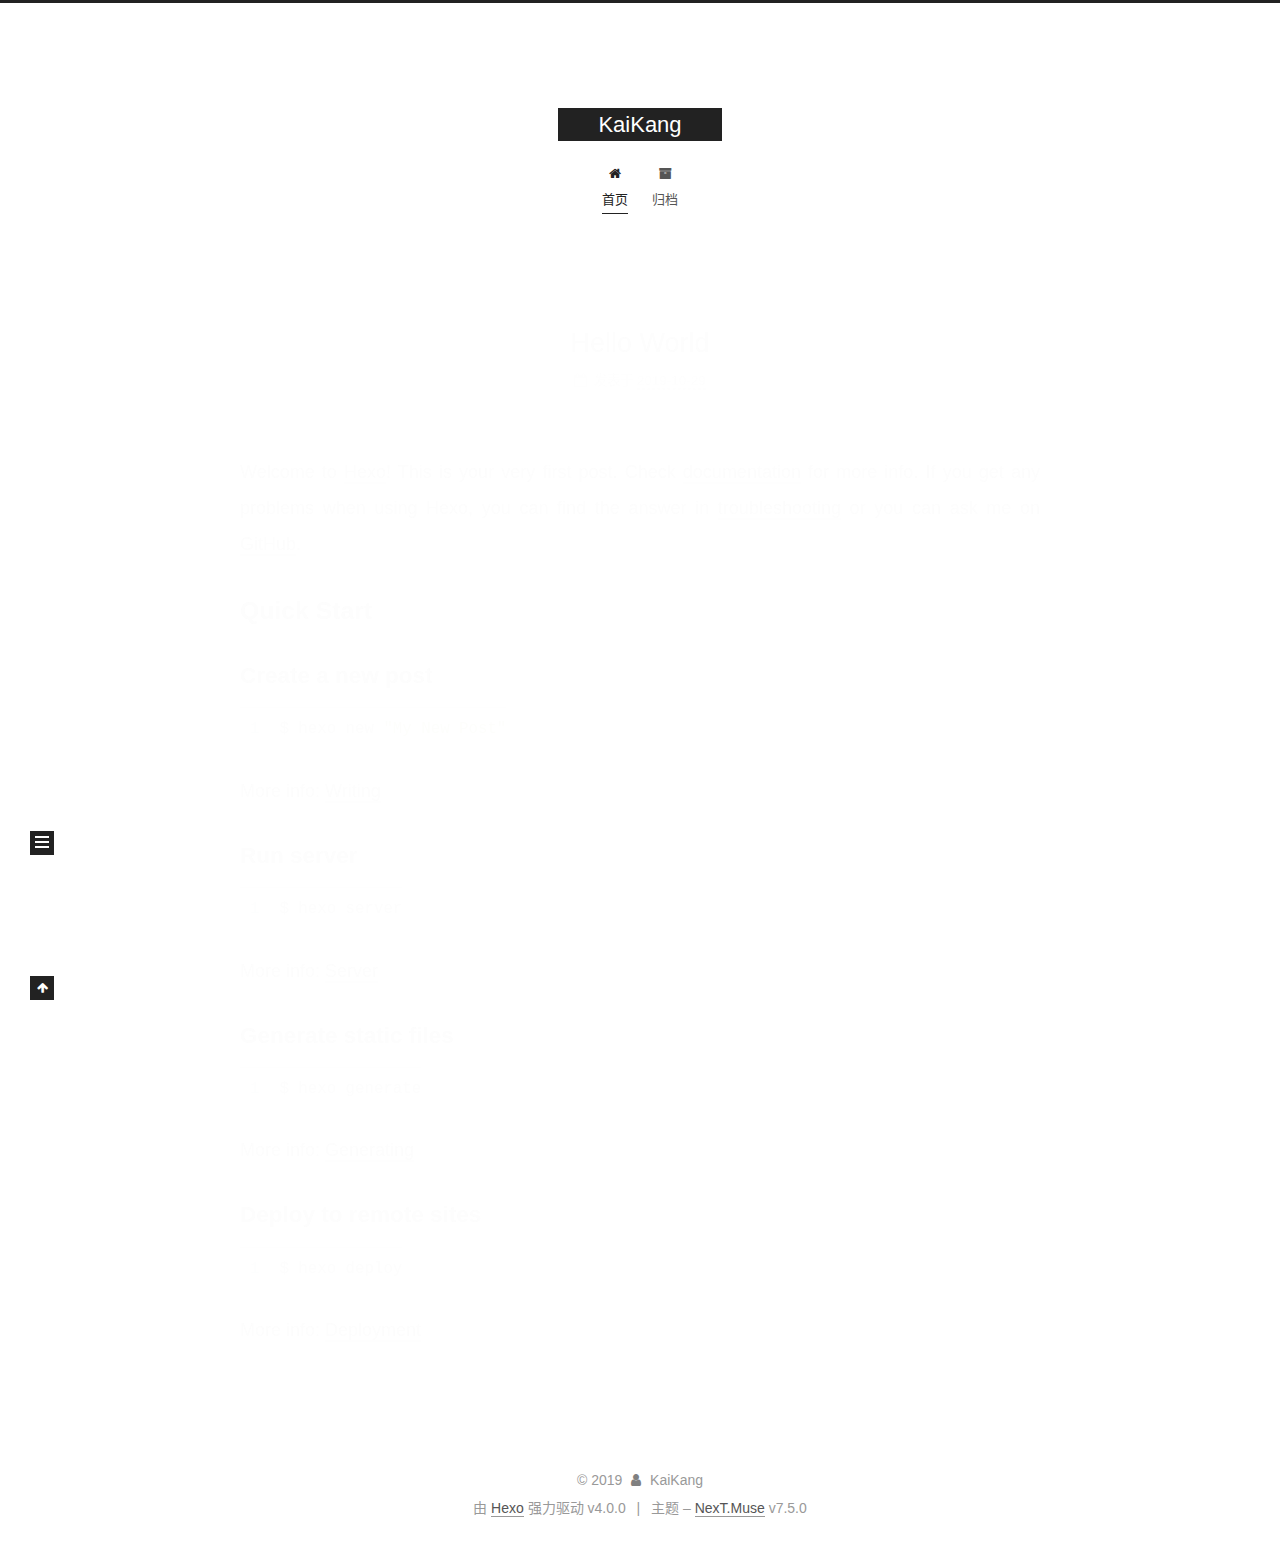
==== commit ddf0a572: "Site updated: 2019-11-18 16:27:48" ====
--- a/index.html
+++ b/index.html
@@ -46,13 +46,13 @@
   };
 </script>
 
-  <meta name="description" content="KK�ĸ��˼�������">
+  <meta name="description" content="KK">
 <meta name="keywords" content="front-end,vue js,javascript">
 <meta property="og:type" content="website">
 <meta property="og:title" content="KaiKang">
 <meta property="og:url" content="http:&#x2F;&#x2F;yoursite.com&#x2F;index.html">
 <meta property="og:site_name" content="KaiKang">
-<meta property="og:description" content="KK�ĸ��˼�������">
+<meta property="og:description" content="KK">
 <meta property="og:locale" content="zh-CN">
 <meta name="twitter:card" content="summary">
 
@@ -174,7 +174,7 @@
     <span hidden itemprop="author" itemscope itemtype="http://schema.org/Person">
       <meta itemprop="image" content="/images/avatar.gif">
       <meta itemprop="name" content="KaiKang">
-      <meta itemprop="description" content="KK�ĸ��˼�������">
+      <meta itemprop="description" content="KK">
     </span>
 
     <span hidden itemprop="publisher" itemscope itemtype="http://schema.org/Organization">
@@ -273,7 +273,7 @@
       <div class="site-overview-wrap sidebar-panel">
         <div class="site-author motion-element" itemprop="author" itemscope itemtype="http://schema.org/Person">
   <p class="site-author-name" itemprop="name">KaiKang</p>
-  <div class="site-description" itemprop="description">KK�ĸ��˼�������</div>
+  <div class="site-description" itemprop="description">KK</div>
 </div>
 <div class="site-state-wrap motion-element">
   <nav class="site-state">
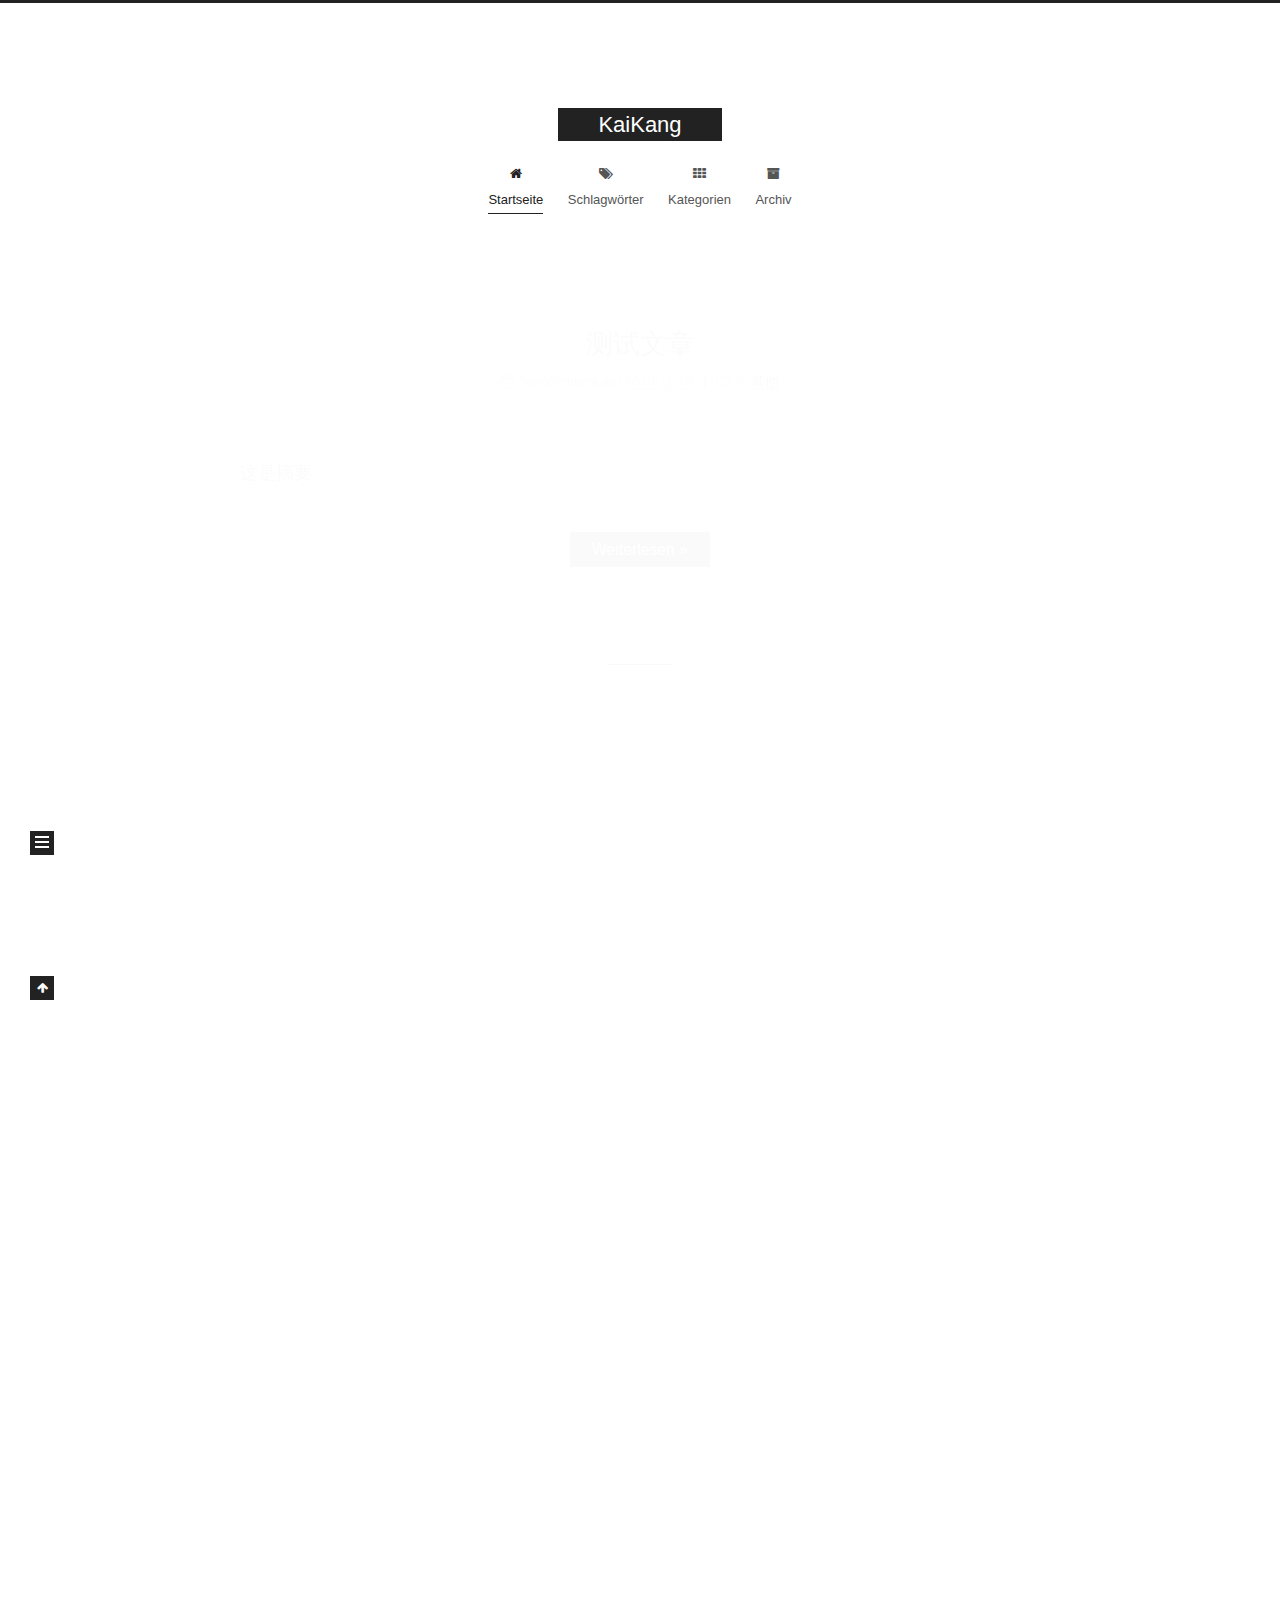
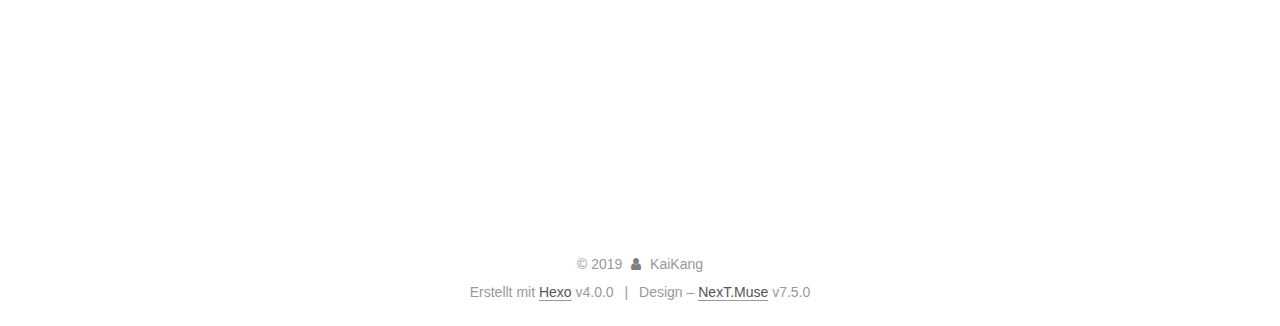
==== commit 99790452: "Site updated: 2019-11-19 15:35:23" ====
--- a/index.html
+++ b/index.html
@@ -1,5 +1,5 @@
 <!DOCTYPE html>
-<html lang="zh-CN">
+<html lang="zh-Hans">
 <head>
   <meta charset="UTF-8">
 <meta name="viewport" content="width=device-width, initial-scale=1, maximum-scale=2">
@@ -50,13 +50,13 @@
 <meta name="keywords" content="front-end,vue js,javascript">
 <meta property="og:type" content="website">
 <meta property="og:title" content="KaiKang">
-<meta property="og:url" content="http:&#x2F;&#x2F;yoursite.com&#x2F;index.html">
+<meta property="og:url" content="https:&#x2F;&#x2F;kaikangsdu.github.io&#x2F;index.html">
 <meta property="og:site_name" content="KaiKang">
 <meta property="og:description" content="KK">
-<meta property="og:locale" content="zh-CN">
+<meta property="og:locale" content="zh-Hans">
 <meta name="twitter:card" content="summary">
 
-<link rel="canonical" href="http://yoursite.com/">
+<link rel="canonical" href="https://kaikangsdu.github.io/">
 
 
 <script id="page-configurations">
@@ -121,7 +121,7 @@
   </div>
 
   <div class="site-nav-toggle">
-    <div class="toggle" aria-label="切换导航栏">
+    <div class="toggle" aria-label="Navigationsleiste an/ausschalten">
       <span class="toggle-line toggle-line-first"></span>
       <span class="toggle-line toggle-line-middle"></span>
       <span class="toggle-line toggle-line-last"></span>
@@ -135,12 +135,22 @@
   <ul id="menu" class="menu">
         <li class="menu-item menu-item-home">
 
-    <a href="/" rel="section"><i class="fa fa-fw fa-home"></i>首页</a>
+    <a href="/" rel="section"><i class="fa fa-fw fa-home"></i>Startseite</a>
+
+  </li>
+        <li class="menu-item menu-item-tags">
+
+    <a href="/tags/" rel="section"><i class="fa fa-fw fa-tags"></i>Schlagwörter</a>
+
+  </li>
+        <li class="menu-item menu-item-categories">
+
+    <a href="/categories/" rel="section"><i class="fa fa-fw fa-th"></i>Kategorien</a>
 
   </li>
         <li class="menu-item menu-item-archives">
 
-    <a href="/archives/" rel="section"><i class="fa fa-fw fa-archive"></i>归档</a>
+    <a href="/archives/" rel="section"><i class="fa fa-fw fa-archive"></i>Archiv</a>
 
   </li>
   </ul>
@@ -168,8 +178,8 @@
         
   
   
-  <article itemscope itemtype="http://schema.org/Article" class="post-block home" lang="zh-CN">
-    <link itemprop="mainEntityOfPage" href="http://yoursite.com/2019/10/29/hello-world/">
+  <article itemscope itemtype="http://schema.org/Article" class="post-block home" lang="zh-Hans">
+    <link itemprop="mainEntityOfPage" href="https://kaikangsdu.github.io/2019/11/19/%E6%B5%8B%E8%AF%95%E6%96%87%E7%AB%A0/">
 
     <span hidden itemprop="author" itemscope itemtype="http://schema.org/Person">
       <meta itemprop="image" content="/images/avatar.gif">
@@ -183,7 +193,7 @@
       <header class="post-header">
         <h1 class="post-title" itemprop="name headline">
           
-            <a href="/2019/10/29/hello-world/" class="post-title-link" itemprop="url">Hello World</a>
+            <a href="/2019/11/19/%E6%B5%8B%E8%AF%95%E6%96%87%E7%AB%A0/" class="post-title-link" itemprop="url">测试文章</a>
         </h1>
 
         <div class="post-meta">
@@ -191,9 +201,21 @@
               <span class="post-meta-item-icon">
                 <i class="fa fa-calendar-o"></i>
               </span>
-              <span class="post-meta-item-text">发表于</span>
-
-              <time title="创建时间：2019-10-29 15:42:41" itemprop="dateCreated datePublished" datetime="2019-10-29T15:42:41+08:00">2019-10-29</time>
+              <span class="post-meta-item-text">Veröffentlicht am</span>
+              
+
+              <time title="Erstellt: 2019-11-19 15:31:36 / Geändert am: 15:33:57" itemprop="dateCreated datePublished" datetime="2019-11-19T15:31:36+08:00">2019-11-19</time>
+            </span>
+            <span class="post-meta-item">
+              <span class="post-meta-item-icon">
+                <i class="fa fa-folder-o"></i>
+              </span>
+              <span class="post-meta-item-text">in</span>
+                <span itemprop="about" itemscope itemtype="http://schema.org/Thing">
+                  <a href="/categories/%E5%85%B6%E4%BB%96/" itemprop="url" rel="index">
+                    <span itemprop="name">其他</span>
+                  </a>
+                </span>
             </span>
 
           
@@ -207,20 +229,15 @@
     <div class="post-body" itemprop="articleBody">
 
       
-          <p>Welcome to <a href="https://hexo.io/" target="_blank" rel="noopener">Hexo</a>! This is your very first post. Check <a href="https://hexo.io/docs/" target="_blank" rel="noopener">documentation</a> for more info. If you get any problems when using Hexo, you can find the answer in <a href="https://hexo.io/docs/troubleshooting.html" target="_blank" rel="noopener">troubleshooting</a> or you can ask me on <a href="https://github.com/hexojs/hexo/issues" target="_blank" rel="noopener">GitHub</a>.</p>
-<h2 id="Quick-Start"><a href="#Quick-Start" class="headerlink" title="Quick Start"></a>Quick Start</h2><h3 id="Create-a-new-post"><a href="#Create-a-new-post" class="headerlink" title="Create a new post"></a>Create a new post</h3><figure class="highlight bash"><table><tr><td class="gutter"><pre><span class="line">1</span><br></pre></td><td class="code"><pre><span class="line">$ hexo new <span class="string">"My New Post"</span></span><br></pre></td></tr></table></figure>
-
-<p>More info: <a href="https://hexo.io/docs/writing.html" target="_blank" rel="noopener">Writing</a></p>
-<h3 id="Run-server"><a href="#Run-server" class="headerlink" title="Run server"></a>Run server</h3><figure class="highlight bash"><table><tr><td class="gutter"><pre><span class="line">1</span><br></pre></td><td class="code"><pre><span class="line">$ hexo server</span><br></pre></td></tr></table></figure>
-
-<p>More info: <a href="https://hexo.io/docs/server.html" target="_blank" rel="noopener">Server</a></p>
-<h3 id="Generate-static-files"><a href="#Generate-static-files" class="headerlink" title="Generate static files"></a>Generate static files</h3><figure class="highlight bash"><table><tr><td class="gutter"><pre><span class="line">1</span><br></pre></td><td class="code"><pre><span class="line">$ hexo generate</span><br></pre></td></tr></table></figure>
-
-<p>More info: <a href="https://hexo.io/docs/generating.html" target="_blank" rel="noopener">Generating</a></p>
-<h3 id="Deploy-to-remote-sites"><a href="#Deploy-to-remote-sites" class="headerlink" title="Deploy to remote sites"></a>Deploy to remote sites</h3><figure class="highlight bash"><table><tr><td class="gutter"><pre><span class="line">1</span><br></pre></td><td class="code"><pre><span class="line">$ hexo deploy</span><br></pre></td></tr></table></figure>
-
-<p>More info: <a href="https://hexo.io/docs/deployment.html" target="_blank" rel="noopener">Deployment</a></p>
-
+          <p>这是摘要</p>
+          <!--noindex-->
+            <div class="post-button">
+              <a class="btn" href="/2019/11/19/%E6%B5%8B%E8%AF%95%E6%96%87%E7%AB%A0/#more" rel="contents">
+                Weiterlesen &raquo;
+              </a>
+            </div>
+          <!--/noindex-->
+        
       
     </div>
 
@@ -235,6 +252,83 @@
   
   
 
+        
+  
+  
+  <article itemscope itemtype="http://schema.org/Article" class="post-block home" lang="zh-Hans">
+    <link itemprop="mainEntityOfPage" href="https://kaikangsdu.github.io/2019/10/29/hello-world/">
+
+    <span hidden itemprop="author" itemscope itemtype="http://schema.org/Person">
+      <meta itemprop="image" content="/images/avatar.gif">
+      <meta itemprop="name" content="KaiKang">
+      <meta itemprop="description" content="KK">
+    </span>
+
+    <span hidden itemprop="publisher" itemscope itemtype="http://schema.org/Organization">
+      <meta itemprop="name" content="KaiKang">
+    </span>
+      <header class="post-header">
+        <h1 class="post-title" itemprop="name headline">
+          
+            <a href="/2019/10/29/hello-world/" class="post-title-link" itemprop="url">Hello World</a>
+        </h1>
+
+        <div class="post-meta">
+            <span class="post-meta-item">
+              <span class="post-meta-item-icon">
+                <i class="fa fa-calendar-o"></i>
+              </span>
+              <span class="post-meta-item-text">Veröffentlicht am</span>
+
+              <time title="Erstellt: 2019-10-29 15:42:41" itemprop="dateCreated datePublished" datetime="2019-10-29T15:42:41+08:00">2019-10-29</time>
+            </span>
+              <span class="post-meta-item">
+                <span class="post-meta-item-icon">
+                  <i class="fa fa-calendar-check-o"></i>
+                </span>
+                <span class="post-meta-item-text">Bearbeitet am</span>
+                <time title="Geändert am: 2019-11-18 16:36:36" itemprop="dateModified" datetime="2019-11-18T16:36:36+08:00">2019-11-18</time>
+              </span>
+
+          
+
+        </div>
+      </header>
+
+    
+    
+    
+    <div class="post-body" itemprop="articleBody">
+
+      
+          <p>Welcome to <a href="https://hexo.io/" target="_blank" rel="noopener">Hexo</a>! This is your very first post. Check <a href="https://hexo.io/docs/" target="_blank" rel="noopener">documentation</a> for more info. If you get any problems when using Hexo, you can find the answer in <a href="https://hexo.io/docs/troubleshooting.html" target="_blank" rel="noopener">troubleshooting</a> or you can ask me on <a href="https://github.com/hexojs/hexo/issues" target="_blank" rel="noopener">GitHub</a>.</p>
+<h2 id="Quick-Start"><a href="#Quick-Start" class="headerlink" title="Quick Start"></a>Quick Start</h2><h3 id="Create-a-new-post"><a href="#Create-a-new-post" class="headerlink" title="Create a new post"></a>Create a new post</h3><figure class="highlight bash"><table><tr><td class="gutter"><pre><span class="line">1</span><br></pre></td><td class="code"><pre><span class="line">$ hexo new <span class="string">"My New Post"</span></span><br></pre></td></tr></table></figure>
+
+<p>更多的信息请查阅: <a href="https://hexo.io/docs/writing.html" target="_blank" rel="noopener">Writing</a></p>
+<h3 id="Run-server"><a href="#Run-server" class="headerlink" title="Run server"></a>Run server</h3><figure class="highlight bash"><table><tr><td class="gutter"><pre><span class="line">1</span><br></pre></td><td class="code"><pre><span class="line">$ hexo server</span><br></pre></td></tr></table></figure>
+
+<p>More info: <a href="https://hexo.io/docs/server.html" target="_blank" rel="noopener">Server</a></p>
+<h3 id="Generate-static-files"><a href="#Generate-static-files" class="headerlink" title="Generate static files"></a>Generate static files</h3><figure class="highlight bash"><table><tr><td class="gutter"><pre><span class="line">1</span><br></pre></td><td class="code"><pre><span class="line">$ hexo generate</span><br></pre></td></tr></table></figure>
+
+<p>More info: <a href="https://hexo.io/docs/generating.html" target="_blank" rel="noopener">Generating</a></p>
+<h3 id="Deploy-to-remote-sites"><a href="#Deploy-to-remote-sites" class="headerlink" title="Deploy to remote sites"></a>Deploy to remote sites</h3><figure class="highlight bash"><table><tr><td class="gutter"><pre><span class="line">1</span><br></pre></td><td class="code"><pre><span class="line">$ hexo deploy</span><br></pre></td></tr></table></figure>
+
+<p>More info: <a href="https://hexo.io/docs/deployment.html" target="_blank" rel="noopener">Deployment</a></p>
+
+      
+    </div>
+
+    
+    
+    
+      <footer class="post-footer">
+        <div class="post-eof"></div>
+      </footer>
+  </article>
+  
+  
+  
+
   </div>
 
   
@@ -258,10 +352,10 @@
 
       <ul class="sidebar-nav motion-element">
         <li class="sidebar-nav-toc">
-          文章目录
+          Inhaltsverzeichnis
         </li>
         <li class="sidebar-nav-overview">
-          站点概览
+          Übersicht
         </li>
       </ul>
 
@@ -280,9 +374,21 @@
       <div class="site-state-item site-state-posts">
           <a href="/archives/">
         
-          <span class="site-state-item-count">1</span>
-          <span class="site-state-item-name">日志</span>
+          <span class="site-state-item-count">2</span>
+          <span class="site-state-item-name">Artikel</span>
         </a>
+      </div>
+      <div class="site-state-item site-state-categories">
+            <a href="/categories/">
+          
+        <span class="site-state-item-count">1</span>
+        <span class="site-state-item-name">Kategorien</span></a>
+      </div>
+      <div class="site-state-item site-state-tags">
+            <a href="/tags/">
+          
+        <span class="site-state-item-count">1</span>
+        <span class="site-state-item-name">schlagwörter</span></a>
       </div>
   </nav>
 </div>
@@ -317,10 +423,10 @@
   </span>
   <span class="author" itemprop="copyrightHolder">KaiKang</span>
 </div>
-  <div class="powered-by">由 <a href="https://hexo.io/" class="theme-link" rel="noopener" target="_blank">Hexo</a> 强力驱动 v4.0.0
+  <div class="powered-by">Erstellt mit  <a href="https://hexo.io/" class="theme-link" rel="noopener" target="_blank">Hexo</a> v4.0.0
   </div>
   <span class="post-meta-divider">|</span>
-  <div class="theme-info">主题 – <a href="https://muse.theme-next.org/" class="theme-link" rel="noopener" target="_blank">NexT.Muse</a> v7.5.0
+  <div class="theme-info">Design – <a href="https://muse.theme-next.org/" class="theme-link" rel="noopener" target="_blank">NexT.Muse</a> v7.5.0
   </div>
 
         
--- a/css/main.css
+++ b/css/main.css
@@ -1150,7 +1150,7 @@
 }
 .links-of-author a::before,
 .links-of-author span.exturl::before {
-  background: #e0baff;
+  background: #823ca1;
   border-radius: 50%;
   content: ' ';
   display: inline-block;
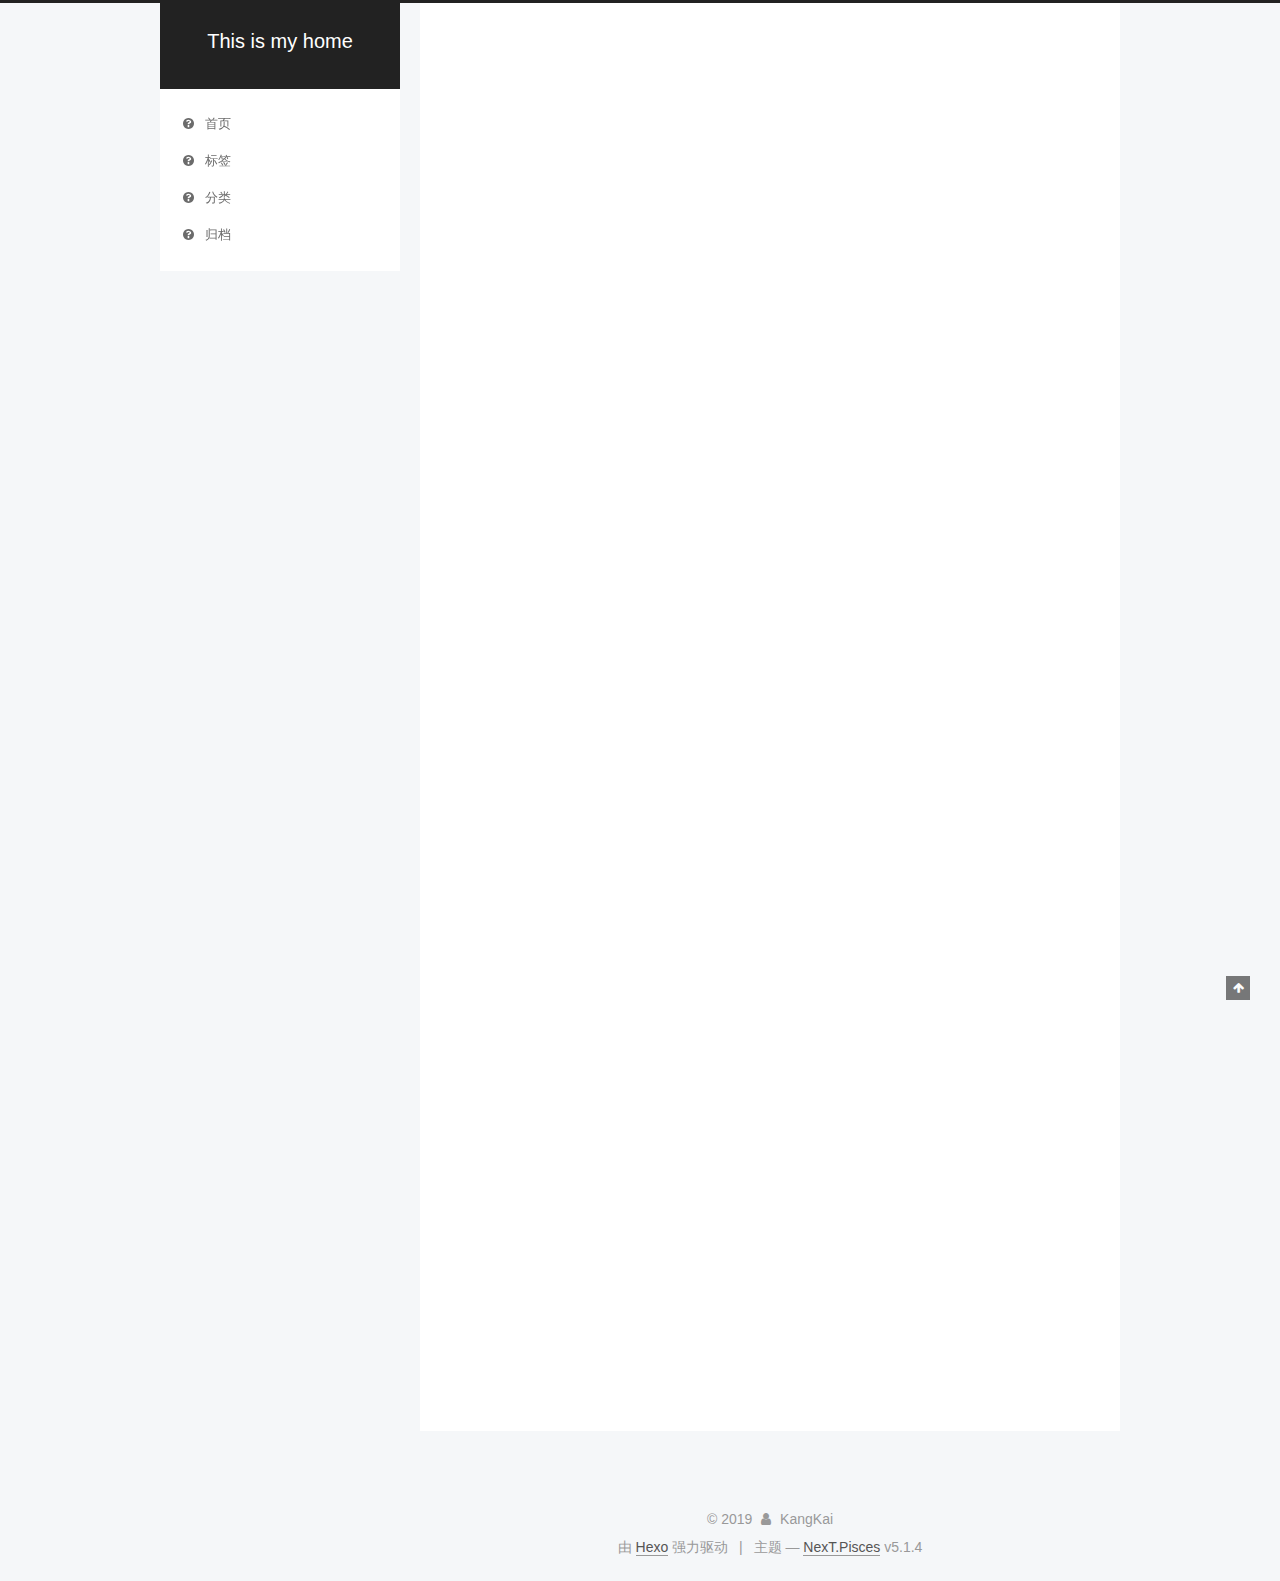
==== commit b01c5107: "Site updated: 2019-11-19 16:42:33" ====
--- a/index.html
+++ b/index.html
@@ -1,227 +1,337 @@
 <!DOCTYPE html>
-<html lang="zh-Hans">
+
+
+
+  
+
+
+<html class="theme-next pisces use-motion" lang="zh-Hans">
 <head>
-  <meta charset="UTF-8">
-<meta name="viewport" content="width=device-width, initial-scale=1, maximum-scale=2">
+  <meta charset="UTF-8"/>
+<meta http-equiv="X-UA-Compatible" content="IE=edge" />
+<meta name="viewport" content="width=device-width, initial-scale=1, maximum-scale=1"/>
 <meta name="theme-color" content="#222">
-<meta name="generator" content="Hexo 4.0.0">
-  <link rel="apple-touch-icon" sizes="180x180" href="/images/apple-touch-icon-next.png">
-  <link rel="icon" type="image/png" sizes="32x32" href="/images/favicon-32x32-next.png">
-  <link rel="icon" type="image/png" sizes="16x16" href="/images/favicon-16x16-next.png">
-  <link rel="mask-icon" href="/images/logo.svg" color="#222">
-  <link rel="alternate" href="/atom.xml" title="KaiKang" type="application/atom+xml">
-
-<link rel="stylesheet" href="/css/main.css">
-
-
-<link rel="stylesheet" href="/lib/font-awesome/css/font-awesome.min.css">
-
-
-<script id="hexo-configurations">
+
+
+
+
+
+
+
+
+
+<meta http-equiv="Cache-Control" content="no-transform" />
+<meta http-equiv="Cache-Control" content="no-siteapp" />
+
+
+
+
+
+
+
+
+
+
+
+
+
+
+
+
+  
+  
+  <link href="/lib/fancybox/source/jquery.fancybox.css?v=2.1.5" rel="stylesheet" type="text/css" />
+
+
+
+
+
+
+
+<link href="/lib/font-awesome/css/font-awesome.min.css?v=4.6.2" rel="stylesheet" type="text/css" />
+
+<link href="/css/main.css?v=5.1.4" rel="stylesheet" type="text/css" />
+
+
+  <link rel="apple-touch-icon" sizes="180x180" href="/images/apple-touch-icon-next.png?v=5.1.4">
+
+
+  <link rel="icon" type="image/png" sizes="32x32" href="/images/favicon-32x32-next.png?v=5.1.4">
+
+
+  <link rel="icon" type="image/png" sizes="16x16" href="/images/favicon-16x16-next.png?v=5.1.4">
+
+
+  <link rel="mask-icon" href="/images/logo.svg?v=5.1.4" color="#222">
+
+
+
+
+
+  <meta name="keywords" content="Hexo, NexT" />
+
+
+
+
+
+
+
+
+
+
+<meta name="description" content="Patient">
+<meta name="keywords" content="front-end,vue js,javascript">
+<meta property="og:type" content="website">
+<meta property="og:title" content="This is my home">
+<meta property="og:url" content="https:&#x2F;&#x2F;kaikangsdu.github.io&#x2F;index.html">
+<meta property="og:site_name" content="This is my home">
+<meta property="og:description" content="Patient">
+<meta property="og:locale" content="zh-Hans">
+<meta name="twitter:card" content="summary">
+
+
+
+<script type="text/javascript" id="hexo.configurations">
   var NexT = window.NexT || {};
   var CONFIG = {
     root: '/',
-    scheme: 'Muse',
-    version: '7.5.0',
-    exturl: false,
-    sidebar: {"position":"left","display":"post","offset":12,"onmobile":false},
-    copycode: {"enable":false,"show_result":false,"style":null},
-    back2top: {"enable":true,"sidebar":false,"scrollpercent":false},
-    bookmark: {"enable":false,"color":"#222","save":"auto"},
-    fancybox: false,
-    mediumzoom: false,
-    lazyload: false,
-    pangu: false,
+    scheme: 'Pisces',
+    version: '5.1.4',
+    sidebar: {"position":"left","display":"post","offset":12,"b2t":false,"scrollpercent":false,"onmobile":false},
+    fancybox: true,
+    tabs: true,
+    motion: {"enable":true,"async":false,"transition":{"post_block":"fadeIn","post_header":"slideDownIn","post_body":"slideDownIn","coll_header":"slideLeftIn","sidebar":"slideUpIn"}},
+    duoshuo: {
+      userId: '0',
+      author: '博主'
+    },
     algolia: {
-      appID: '',
+      applicationID: '',
       apiKey: '',
       indexName: '',
       hits: {"per_page":10},
       labels: {"input_placeholder":"Search for Posts","hits_empty":"We didn't find any results for the search: ${query}","hits_stats":"${hits} results found in ${time} ms"}
-    },
-    localsearch: {"enable":false,"trigger":"auto","top_n_per_article":1,"unescape":false,"preload":false},
-    path: '',
-    motion: {"enable":true,"async":false,"transition":{"post_block":"fadeIn","post_header":"slideDownIn","post_body":"slideDownIn","coll_header":"slideLeftIn","sidebar":"slideUpIn"}},
-    sidebarPadding: 40
+    }
   };
 </script>
 
-  <meta name="description" content="KK">
-<meta name="keywords" content="front-end,vue js,javascript">
-<meta property="og:type" content="website">
-<meta property="og:title" content="KaiKang">
-<meta property="og:url" content="https:&#x2F;&#x2F;kaikangsdu.github.io&#x2F;index.html">
-<meta property="og:site_name" content="KaiKang">
-<meta property="og:description" content="KK">
-<meta property="og:locale" content="zh-Hans">
-<meta name="twitter:card" content="summary">
-
-<link rel="canonical" href="https://kaikangsdu.github.io/">
-
-
-<script id="page-configurations">
-  // https://hexo.io/docs/variables.html
-  CONFIG.page = {
-    sidebar: "",
-    isHome: true,
-    isPost: false,
-    isPage: false,
-    isArchive: false
-  };
-</script>
-
-  <title>KaiKang</title>
-  
-
-
-
-
-
-
-  <noscript>
-  <style>
-  .use-motion .brand,
-  .use-motion .menu-item,
-  .sidebar-inner,
-  .use-motion .post-block,
-  .use-motion .pagination,
-  .use-motion .comments,
-  .use-motion .post-header,
-  .use-motion .post-body,
-  .use-motion .collection-header { opacity: initial; }
-
-  .use-motion .site-title,
-  .use-motion .site-subtitle {
-    opacity: initial;
-    top: initial;
-  }
-
-  .use-motion .logo-line-before i { left: initial; }
-  .use-motion .logo-line-after i { right: initial; }
-  </style>
-</noscript>
+
+
+  <link rel="canonical" href="https://kaikangsdu.github.io/"/>
+
+
+
+
+
+  <title>This is my home</title>
+  
+
+
+
+
+
+
+
 
 </head>
 
-<body itemscope itemtype="http://schema.org/WebPage">
-  <div class="container use-motion">
+<body itemscope itemtype="http://schema.org/WebPage" lang="zh-Hans">
+
+  
+  
+    
+  
+
+  <div class="container sidebar-position-left 
+  page-home">
     <div class="headband"></div>
 
-    <header class="header" itemscope itemtype="http://schema.org/WPHeader">
-      <div class="header-inner"><div class="site-brand-container">
-  <div class="site-meta">
-
-    <div>
-      <a href="/" class="brand" rel="start">
+    <header id="header" class="header" itemscope itemtype="http://schema.org/WPHeader">
+      <div class="header-inner"><div class="site-brand-wrapper">
+  <div class="site-meta ">
+    
+
+    <div class="custom-logo-site-title">
+      <a href="/"  class="brand" rel="start">
         <span class="logo-line-before"><i></i></span>
-        <span class="site-title">KaiKang</span>
+        <span class="site-title">This is my home</span>
         <span class="logo-line-after"><i></i></span>
       </a>
     </div>
+      
+        <p class="site-subtitle"></p>
+      
   </div>
 
   <div class="site-nav-toggle">
-    <div class="toggle" aria-label="Navigationsleiste an/ausschalten">
-      <span class="toggle-line toggle-line-first"></span>
-      <span class="toggle-line toggle-line-middle"></span>
-      <span class="toggle-line toggle-line-last"></span>
-    </div>
+    <button>
+      <span class="btn-bar"></span>
+      <span class="btn-bar"></span>
+      <span class="btn-bar"></span>
+    </button>
   </div>
 </div>
 
-
 <nav class="site-nav">
   
-  <ul id="menu" class="menu">
+
+  
+    <ul id="menu" class="menu">
+      
+        
         <li class="menu-item menu-item-home">
-
-    <a href="/" rel="section"><i class="fa fa-fw fa-home"></i>Startseite</a>
-
-  </li>
+          <a href="/" rel="section">
+            
+              <i class="menu-item-icon fa fa-fw fa-question-circle"></i> <br />
+            
+            首页
+          </a>
+        </li>
+      
+        
         <li class="menu-item menu-item-tags">
-
-    <a href="/tags/" rel="section"><i class="fa fa-fw fa-tags"></i>Schlagwörter</a>
-
-  </li>
+          <a href="/tags" rel="section">
+            
+              <i class="menu-item-icon fa fa-fw fa-question-circle"></i> <br />
+            
+            标签
+          </a>
+        </li>
+      
+        
         <li class="menu-item menu-item-categories">
-
-    <a href="/categories/" rel="section"><i class="fa fa-fw fa-th"></i>Kategorien</a>
-
-  </li>
+          <a href="/categories" rel="section">
+            
+              <i class="menu-item-icon fa fa-fw fa-question-circle"></i> <br />
+            
+            分类
+          </a>
+        </li>
+      
+        
         <li class="menu-item menu-item-archives">
-
-    <a href="/archives/" rel="section"><i class="fa fa-fw fa-archive"></i>Archiv</a>
-
-  </li>
-  </ul>
-
+          <a href="/archives" rel="section">
+            
+              <i class="menu-item-icon fa fa-fw fa-question-circle"></i> <br />
+            
+            归档
+          </a>
+        </li>
+      
+
+      
+    </ul>
+  
+
+  
 </nav>
-</div>
+
+
+
+ </div>
     </header>
 
-    
-  <div class="back-to-top">
-    <i class="fa fa-arrow-up"></i>
-    <span>0%</span>
-  </div>
-
-
-    <main class="main">
+    <main id="main" class="main">
       <div class="main-inner">
         <div class="content-wrap">
-          
-
-          <div class="content">
-            
-
-  <div class="posts-expand">
-        
-  
-  
-  <article itemscope itemtype="http://schema.org/Article" class="post-block home" lang="zh-Hans">
+          <div id="content" class="content">
+            
+  <section id="posts" class="posts-expand">
+    
+      
+
+  
+
+  
+  
+  
+
+  <article class="post post-type-normal" itemscope itemtype="http://schema.org/Article">
+  
+  
+  
+  <div class="post-block">
     <link itemprop="mainEntityOfPage" href="https://kaikangsdu.github.io/2019/11/19/%E6%B5%8B%E8%AF%95%E6%96%87%E7%AB%A0/">
 
     <span hidden itemprop="author" itemscope itemtype="http://schema.org/Person">
+      <meta itemprop="name" content="KangKai">
+      <meta itemprop="description" content="">
       <meta itemprop="image" content="/images/avatar.gif">
-      <meta itemprop="name" content="KaiKang">
-      <meta itemprop="description" content="KK">
     </span>
 
     <span hidden itemprop="publisher" itemscope itemtype="http://schema.org/Organization">
-      <meta itemprop="name" content="KaiKang">
+      <meta itemprop="name" content="This is my home">
     </span>
+
+    
       <header class="post-header">
-        <h1 class="post-title" itemprop="name headline">
-          
-            <a href="/2019/11/19/%E6%B5%8B%E8%AF%95%E6%96%87%E7%AB%A0/" class="post-title-link" itemprop="url">测试文章</a>
-        </h1>
+
+        
+        
+          <h1 class="post-title" itemprop="name headline">
+                
+                <a class="post-title-link" href="/2019/11/19/%E6%B5%8B%E8%AF%95%E6%96%87%E7%AB%A0/" itemprop="url">测试文章</a></h1>
+        
 
         <div class="post-meta">
-            <span class="post-meta-item">
+          <span class="post-time">
+            
               <span class="post-meta-item-icon">
                 <i class="fa fa-calendar-o"></i>
               </span>
-              <span class="post-meta-item-text">Veröffentlicht am</span>
-              
-
-              <time title="Erstellt: 2019-11-19 15:31:36 / Geändert am: 15:33:57" itemprop="dateCreated datePublished" datetime="2019-11-19T15:31:36+08:00">2019-11-19</time>
-            </span>
-            <span class="post-meta-item">
+              
+                <span class="post-meta-item-text">发表于</span>
+              
+              <time title="创建于" itemprop="dateCreated datePublished" datetime="2019-11-19T15:31:36+08:00">
+                2019-11-19
+              </time>
+            
+
+            
+
+            
+          </span>
+
+          
+            <span class="post-category" >
+            
+              <span class="post-meta-divider">|</span>
+            
               <span class="post-meta-item-icon">
                 <i class="fa fa-folder-o"></i>
               </span>
-              <span class="post-meta-item-text">in</span>
+              
+                <span class="post-meta-item-text">分类于</span>
+              
+              
                 <span itemprop="about" itemscope itemtype="http://schema.org/Thing">
                   <a href="/categories/%E5%85%B6%E4%BB%96/" itemprop="url" rel="index">
                     <span itemprop="name">其他</span>
                   </a>
                 </span>
+
+                
+                
+              
             </span>
+          
+
+          
+            
+          
+
+          
+          
+
+          
+
+          
 
           
 
         </div>
       </header>
+    
 
     
     
@@ -229,71 +339,123 @@
     <div class="post-body" itemprop="articleBody">
 
       
+      
+
+      
+        
           <p>这是摘要</p>
           <!--noindex-->
-            <div class="post-button">
-              <a class="btn" href="/2019/11/19/%E6%B5%8B%E8%AF%95%E6%96%87%E7%AB%A0/#more" rel="contents">
-                Weiterlesen &raquo;
-              </a>
-            </div>
+          <div class="post-button text-center">
+            <a class="btn" href="/2019/11/19/%E6%B5%8B%E8%AF%95%E6%96%87%E7%AB%A0/#more" rel="contents">
+              阅读全文 &raquo;
+            </a>
+          </div>
           <!--/noindex-->
         
       
     </div>
-
-    
-    
-    
-      <footer class="post-footer">
+    
+    
+    
+
+    
+
+    
+
+    
+
+    <footer class="post-footer">
+      
+
+      
+
+      
+
+      
+      
         <div class="post-eof"></div>
-      </footer>
+      
+    </footer>
+  </div>
+  
+  
+  
   </article>
-  
-  
-  
-
-        
-  
-  
-  <article itemscope itemtype="http://schema.org/Article" class="post-block home" lang="zh-Hans">
+
+
+    
+      
+
+  
+
+  
+  
+  
+
+  <article class="post post-type-normal" itemscope itemtype="http://schema.org/Article">
+  
+  
+  
+  <div class="post-block">
     <link itemprop="mainEntityOfPage" href="https://kaikangsdu.github.io/2019/10/29/hello-world/">
 
     <span hidden itemprop="author" itemscope itemtype="http://schema.org/Person">
+      <meta itemprop="name" content="KangKai">
+      <meta itemprop="description" content="">
       <meta itemprop="image" content="/images/avatar.gif">
-      <meta itemprop="name" content="KaiKang">
-      <meta itemprop="description" content="KK">
     </span>
 
     <span hidden itemprop="publisher" itemscope itemtype="http://schema.org/Organization">
-      <meta itemprop="name" content="KaiKang">
+      <meta itemprop="name" content="This is my home">
     </span>
+
+    
       <header class="post-header">
-        <h1 class="post-title" itemprop="name headline">
-          
-            <a href="/2019/10/29/hello-world/" class="post-title-link" itemprop="url">Hello World</a>
-        </h1>
+
+        
+        
+          <h1 class="post-title" itemprop="name headline">
+                
+                <a class="post-title-link" href="/2019/10/29/hello-world/" itemprop="url">Hello World</a></h1>
+        
 
         <div class="post-meta">
-            <span class="post-meta-item">
+          <span class="post-time">
+            
               <span class="post-meta-item-icon">
                 <i class="fa fa-calendar-o"></i>
               </span>
-              <span class="post-meta-item-text">Veröffentlicht am</span>
-
-              <time title="Erstellt: 2019-10-29 15:42:41" itemprop="dateCreated datePublished" datetime="2019-10-29T15:42:41+08:00">2019-10-29</time>
-            </span>
-              <span class="post-meta-item">
-                <span class="post-meta-item-icon">
-                  <i class="fa fa-calendar-check-o"></i>
-                </span>
-                <span class="post-meta-item-text">Bearbeitet am</span>
-                <time title="Geändert am: 2019-11-18 16:36:36" itemprop="dateModified" datetime="2019-11-18T16:36:36+08:00">2019-11-18</time>
-              </span>
+              
+                <span class="post-meta-item-text">发表于</span>
+              
+              <time title="创建于" itemprop="dateCreated datePublished" datetime="2019-10-29T15:42:41+08:00">
+                2019-10-29
+              </time>
+            
+
+            
+
+            
+          </span>
+
+          
+
+          
+            
+          
+
+          
+          
+
+          
+
+          
 
           
 
         </div>
       </header>
+    
 
     
     
@@ -301,7 +463,12 @@
     <div class="post-body" itemprop="articleBody">
 
       
-          <p>Welcome to <a href="https://hexo.io/" target="_blank" rel="noopener">Hexo</a>! This is your very first post. Check <a href="https://hexo.io/docs/" target="_blank" rel="noopener">documentation</a> for more info. If you get any problems when using Hexo, you can find the answer in <a href="https://hexo.io/docs/troubleshooting.html" target="_blank" rel="noopener">troubleshooting</a> or you can ask me on <a href="https://github.com/hexojs/hexo/issues" target="_blank" rel="noopener">GitHub</a>.</p>
+      
+
+      
+        
+          
+            <p>Welcome to <a href="https://hexo.io/" target="_blank" rel="noopener">Hexo</a>! This is your very first post. Check <a href="https://hexo.io/docs/" target="_blank" rel="noopener">documentation</a> for more info. If you get any problems when using Hexo, you can find the answer in <a href="https://hexo.io/docs/troubleshooting.html" target="_blank" rel="noopener">troubleshooting</a> or you can ask me on <a href="https://github.com/hexojs/hexo/issues" target="_blank" rel="noopener">GitHub</a>.</p>
 <h2 id="Quick-Start"><a href="#Quick-Start" class="headerlink" title="Quick Start"></a>Quick Start</h2><h3 id="Create-a-new-post"><a href="#Create-a-new-post" class="headerlink" title="Create a new post"></a>Create a new post</h3><figure class="highlight bash"><table><tr><td class="gutter"><pre><span class="line">1</span><br></pre></td><td class="code"><pre><span class="line">$ hexo new <span class="string">"My New Post"</span></span><br></pre></td></tr></table></figure>
 
 <p>更多的信息请查阅: <a href="https://hexo.io/docs/writing.html" target="_blank" rel="noopener">Writing</a></p>
@@ -315,126 +482,169 @@
 
 <p>More info: <a href="https://hexo.io/docs/deployment.html" target="_blank" rel="noopener">Deployment</a></p>
 
+          
+        
       
     </div>
-
-    
-    
-    
-      <footer class="post-footer">
+    
+    
+    
+
+    
+
+    
+
+    
+
+    <footer class="post-footer">
+      
+
+      
+
+      
+
+      
+      
         <div class="post-eof"></div>
-      </footer>
+      
+    </footer>
+  </div>
+  
+  
+  
   </article>
-  
-  
-  
-
+
+
+    
+  </section>
+
+  
+
+
+          </div>
+          
+
+
+          
+
+        </div>
+        
+          
+  
+  <div class="sidebar-toggle">
+    <div class="sidebar-toggle-line-wrap">
+      <span class="sidebar-toggle-line sidebar-toggle-line-first"></span>
+      <span class="sidebar-toggle-line sidebar-toggle-line-middle"></span>
+      <span class="sidebar-toggle-line sidebar-toggle-line-last"></span>
+    </div>
   </div>
 
-  
-
-
-
+  <aside id="sidebar" class="sidebar">
+    
+    <div class="sidebar-inner">
+
+      
+
+      
+
+      <section class="site-overview-wrap sidebar-panel sidebar-panel-active">
+        <div class="site-overview">
+          <div class="site-author motion-element" itemprop="author" itemscope itemtype="http://schema.org/Person">
+            
+              <p class="site-author-name" itemprop="name">KangKai</p>
+              <p class="site-description motion-element" itemprop="description">Patient</p>
           </div>
+
+          <nav class="site-state motion-element">
+
+            
+              <div class="site-state-item site-state-posts">
+              
+                <a href="/archives">
+              
+                  <span class="site-state-item-count">2</span>
+                  <span class="site-state-item-name">日志</span>
+                </a>
+              </div>
+            
+
+            
+              
+              
+              <div class="site-state-item site-state-categories">
+                <a href="/categories/index.html">
+                  <span class="site-state-item-count">1</span>
+                  <span class="site-state-item-name">分类</span>
+                </a>
+              </div>
+            
+
+            
+              
+              
+              <div class="site-state-item site-state-tags">
+                <a href="/tags/index.html">
+                  <span class="site-state-item-count">1</span>
+                  <span class="site-state-item-name">标签</span>
+                </a>
+              </div>
+            
+
+          </nav>
+
+          
+
+          
+
+          
+          
+
+          
+          
+
           
 
         </div>
-          
-  
-  <div class="toggle sidebar-toggle">
-    <span class="toggle-line toggle-line-first"></span>
-    <span class="toggle-line toggle-line-middle"></span>
-    <span class="toggle-line toggle-line-last"></span>
-  </div>
-
-  <aside class="sidebar">
-    <div class="sidebar-inner">
-
-      <ul class="sidebar-nav motion-element">
-        <li class="sidebar-nav-toc">
-          Inhaltsverzeichnis
-        </li>
-        <li class="sidebar-nav-overview">
-          Übersicht
-        </li>
-      </ul>
-
-      <!--noindex-->
-      <div class="post-toc-wrap sidebar-panel">
-      </div>
-      <!--/noindex-->
-
-      <div class="site-overview-wrap sidebar-panel">
-        <div class="site-author motion-element" itemprop="author" itemscope itemtype="http://schema.org/Person">
-  <p class="site-author-name" itemprop="name">KaiKang</p>
-  <div class="site-description" itemprop="description">KK</div>
-</div>
-<div class="site-state-wrap motion-element">
-  <nav class="site-state">
-      <div class="site-state-item site-state-posts">
-          <a href="/archives/">
-        
-          <span class="site-state-item-count">2</span>
-          <span class="site-state-item-name">Artikel</span>
-        </a>
-      </div>
-      <div class="site-state-item site-state-categories">
-            <a href="/categories/">
-          
-        <span class="site-state-item-count">1</span>
-        <span class="site-state-item-name">Kategorien</span></a>
-      </div>
-      <div class="site-state-item site-state-tags">
-            <a href="/tags/">
-          
-        <span class="site-state-item-count">1</span>
-        <span class="site-state-item-name">schlagwörter</span></a>
-      </div>
-  </nav>
-</div>
-  <div class="feed-link motion-element">
-    <a href="/atom.xml" rel="alternate">
-      <i class="fa fa-rss"></i>RSS
-    </a>
-  </div>
-
-
-
-      </div>
+      </section>
+
+      
+
+      
 
     </div>
   </aside>
-  <div id="sidebar-dimmer"></div>
-
-
+
+
+        
       </div>
     </main>
 
-    <footer class="footer">
+    <footer id="footer" class="footer">
       <div class="footer-inner">
-        
-
-<div class="copyright">
-  
-  &copy; 
-  <span itemprop="copyrightYear">2019</span>
+        <div class="copyright">&copy; <span itemprop="copyrightYear">2019</span>
   <span class="with-love">
     <i class="fa fa-user"></i>
   </span>
-  <span class="author" itemprop="copyrightHolder">KaiKang</span>
+  <span class="author" itemprop="copyrightHolder">KangKai</span>
+
+  
 </div>
-  <div class="powered-by">Erstellt mit  <a href="https://hexo.io/" class="theme-link" rel="noopener" target="_blank">Hexo</a> v4.0.0
-  </div>
+
+
+  <div class="powered-by">由 <a class="theme-link" target="_blank" href="https://hexo.io">Hexo</a> 强力驱动</div>
+
+
+
   <span class="post-meta-divider">|</span>
-  <div class="theme-info">Design – <a href="https://muse.theme-next.org/" class="theme-link" rel="noopener" target="_blank">NexT.Muse</a> v7.5.0
-  </div>
-
-        
-
-
-
-
-
+
+
+
+  <div class="theme-info">主题 &mdash; <a class="theme-link" target="_blank" href="https://github.com/iissnan/hexo-theme-next">NexT.Pisces</a> v5.1.4</div>
+
+
+
+
+        
 
 
 
@@ -445,34 +655,155 @@
         
       </div>
     </footer>
+
+    
+      <div class="back-to-top">
+        <i class="fa fa-arrow-up"></i>
+        
+      </div>
+    
+
+    
+
   </div>
 
   
-  <script src="/lib/anime.min.js"></script>
-  <script src="/lib/velocity/velocity.min.js"></script>
-  <script src="/lib/velocity/velocity.ui.min.js"></script>
-<script src="/js/utils.js"></script><script src="/js/motion.js"></script>
-<script src="/js/schemes/muse.js"></script>
-<script src="/js/next-boot.js"></script>
-
-
-
-  
-
-
-
-
-
-
-
-
-
-
-
-
-
-
-
+
+<script type="text/javascript">
+  if (Object.prototype.toString.call(window.Promise) !== '[object Function]') {
+    window.Promise = null;
+  }
+</script>
+
+
+
+
+
+
+
+
+
+  
+
+
+
+
+
+
+
+
+
+
+
+
+  
+  
+    <script type="text/javascript" src="/lib/jquery/index.js?v=2.1.3"></script>
+  
+
+  
+  
+    <script type="text/javascript" src="/lib/fastclick/lib/fastclick.min.js?v=1.0.6"></script>
+  
+
+  
+  
+    <script type="text/javascript" src="/lib/jquery_lazyload/jquery.lazyload.js?v=1.9.7"></script>
+  
+
+  
+  
+    <script type="text/javascript" src="/lib/velocity/velocity.min.js?v=1.2.1"></script>
+  
+
+  
+  
+    <script type="text/javascript" src="/lib/velocity/velocity.ui.min.js?v=1.2.1"></script>
+  
+
+  
+  
+    <script type="text/javascript" src="/lib/fancybox/source/jquery.fancybox.pack.js?v=2.1.5"></script>
+  
+
+
+  
+
+
+  <script type="text/javascript" src="/js/src/utils.js?v=5.1.4"></script>
+
+  <script type="text/javascript" src="/js/src/motion.js?v=5.1.4"></script>
+
+
+
+  
+  
+
+
+  <script type="text/javascript" src="/js/src/affix.js?v=5.1.4"></script>
+
+  <script type="text/javascript" src="/js/src/schemes/pisces.js?v=5.1.4"></script>
+
+
+
+  
+
+  
+
+
+  <script type="text/javascript" src="/js/src/bootstrap.js?v=5.1.4"></script>
+
+
+
+  
+
+
+  
+
+
+
+
+	
+
+
+
+
+
+  
+
+
+
+
+
+  
+
+
+
+
+
+
+
+
+
+
+
+
+  
+
+
+
+
+
+  
+
+  
+
+  
+
+  
+  
+
+  
 
   
 
--- a/css/main.css
+++ b/css/main.css
@@ -1,43 +1,66 @@
+/* normalize.css v3.0.2 | MIT License | git.io/normalize */
 html {
-  line-height: 1.15; /* 1 */
+  font-family: sans-serif; /* 1 */
+  -ms-text-size-adjust: 100%; /* 2 */
   -webkit-text-size-adjust: 100%; /* 2 */
 }
 body {
   margin: 0;
 }
-main {
+article,
+aside,
+details,
+figcaption,
+figure,
+footer,
+header,
+hgroup,
+main,
+menu,
+nav,
+section,
+summary {
   display: block;
+}
+audio,
+canvas,
+progress,
+video {
+  display: inline-block; /* 1 */
+  vertical-align: baseline; /* 2 */
+}
+audio:not([controls]) {
+  display: none;
+  height: 0;
+}
+[hidden],
+template {
+  display: none;
+}
+a {
+  background-color: transparent;
+}
+a:active,
+a:hover {
+  outline: 0;
+}
+abbr[title] {
+  border-bottom: 1px dotted;
+}
+b,
+strong {
+  font-weight: bold;
+}
+dfn {
+  font-style: italic;
 }
 h1 {
   font-size: 2em;
   margin: 0.67em 0;
 }
-hr {
-  box-sizing: content-box; /* 1 */
-  height: 0; /* 1 */
-  overflow: visible; /* 2 */
-}
-pre {
-  font-family: monospace, monospace; /* 1 */
-  font-size: 1em; /* 2 */
-}
-a {
-  background: transparent;
-}
-abbr[title] {
-  border-bottom: none; /* 1 */
-  text-decoration: underline; /* 2 */
-  text-decoration: underline dotted; /* 2 */
-}
-b,
-strong {
-  font-weight: bolder;
-}
-code,
-kbd,
-samp {
-  font-family: monospace, monospace; /* 1 */
-  font-size: 1em; /* 2 */
+mark {
+  background: #ff0;
+  color: #000;
 }
 small {
   font-size: 80%;
@@ -49,122 +72,138 @@
   position: relative;
   vertical-align: baseline;
 }
+sup {
+  top: -0.5em;
+}
 sub {
   bottom: -0.25em;
 }
-sup {
-  top: -0.5em;
-}
 img {
-  border-style: none;
+  border: 0;
+}
+svg:not(:root) {
+  overflow: hidden;
+}
+figure {
+  margin: 1em 40px;
+}
+hr {
+  -moz-box-sizing: content-box;
+  box-sizing: content-box;
+  height: 0;
+}
+pre {
+  overflow: auto;
+}
+code,
+kbd,
+pre,
+samp {
+  font-family: monospace, monospace;
+  font-size: 1em;
 }
 button,
 input,
 optgroup,
 select,
 textarea {
-  font-family: inherit; /* 1 */
-  font-size: 100%; /* 1 */
-  line-height: 1.15; /* 1 */
-  margin: 0; /* 2 */
-}
-button,
-input {
-/* 1 */
+  color: inherit; /* 1 */
+  font: inherit; /* 2 */
+  margin: 0; /* 3 */
+}
+button {
   overflow: visible;
 }
 button,
 select {
-/* 1 */
   text-transform: none;
 }
 button,
-[type='button'],
-[type='reset'],
-[type='submit'] {
-  -webkit-appearance: button;
+html input[type="button"],
+input[type="reset"],
+input[type="submit"] {
+  -webkit-appearance: button; /* 2 */
+  cursor: pointer; /* 3 */
+}
+button[disabled],
+html input[disabled] {
+  cursor: default;
 }
 button::-moz-focus-inner,
-[type='button']::-moz-focus-inner,
-[type='reset']::-moz-focus-inner,
-[type='submit']::-moz-focus-inner {
-  border-style: none;
+input::-moz-focus-inner {
+  border: 0;
   padding: 0;
 }
-button:-moz-focusring,
-[type='button']:-moz-focusring,
-[type='reset']:-moz-focusring,
-[type='submit']:-moz-focusring {
-  outline: 1px dotted ButtonText;
+input {
+  line-height: normal;
+}
+input[type="checkbox"],
+input[type="radio"] {
+  box-sizing: border-box; /* 1 */
+  padding: 0; /* 2 */
+}
+input[type="number"]::-webkit-inner-spin-button,
+input[type="number"]::-webkit-outer-spin-button {
+  height: auto;
+}
+input[type="search"] {
+  -webkit-appearance: textfield; /* 1 */
+  -moz-box-sizing: content-box;
+  -webkit-box-sizing: content-box; /* 2 */
+  box-sizing: content-box;
+}
+input[type="search"]::-webkit-search-cancel-button,
+input[type="search"]::-webkit-search-decoration {
+  -webkit-appearance: none;
 }
 fieldset {
-  padding: 0.35em 0.75em 0.625em;
+  border: 1px solid #c0c0c0;
+  margin: 0 2px;
+  padding: 0.35em 0.625em 0.75em;
 }
 legend {
-  box-sizing: border-box; /* 1 */
-  color: inherit; /* 2 */
-  display: table; /* 1 */
-  max-width: 100%; /* 1 */
-  padding: 0; /* 3 */
-  white-space: normal; /* 1 */
-}
-progress {
-  vertical-align: baseline;
+  border: 0; /* 1 */
+  padding: 0; /* 2 */
 }
 textarea {
   overflow: auto;
 }
-[type='checkbox'],
-[type='radio'] {
-  box-sizing: border-box; /* 1 */
-  padding: 0; /* 2 */
-}
-[type='number']::-webkit-inner-spin-button,
-[type='number']::-webkit-outer-spin-button {
-  height: auto;
-}
-[type='search'] {
-  outline-offset: -2px; /* 2 */
-  -webkit-appearance: textfield; /* 1 */
-}
-[type='search']::-webkit-search-decoration {
-  -webkit-appearance: none;
-}
-::-webkit-file-upload-button {
-  font: inherit; /* 2 */
-  -webkit-appearance: button; /* 1 */
-}
-details {
-  display: block;
-}
-summary {
-  display: list-item;
-}
-template {
-  display: none;
-}
-[hidden] {
-  display: none;
+optgroup {
+  font-weight: bold;
+}
+table {
+  border-collapse: collapse;
+  border-spacing: 0;
+}
+td,
+th {
+  padding: 0;
 }
 ::selection {
   background: #262a30;
   color: #fff;
 }
-html,
 body {
-  height: 100%;
-}
-body {
-  background: #fff;
+  position: relative;
+  font-family: 'Lato', "PingFang SC", "Microsoft YaHei", sans-serif;
+  font-size: 14px;
+  line-height: 2;
   color: #555;
-  font-family: 'Lato', "PingFang SC", "Microsoft YaHei", sans-serif;
-  font-size: 1em;
-  line-height: 2;
-}
-@media (max-width: 991px) {
+  background: #f5f7f9;
+}
+@media (max-width: 767px) {
   body {
-    padding-left: 0 !important;
     padding-right: 0 !important;
+  }
+}
+@media (min-width: 768px) and (max-width: 991px) {
+  body {
+    padding-right: 0 !important;
+  }
+}
+@media (min-width: 1600px) {
+  body {
+    font-size: 16px;
   }
 }
 h1,
@@ -173,294 +212,371 @@
 h4,
 h5,
 h6 {
-  font-family: 'Lato', "PingFang SC", "Microsoft YaHei", sans-serif;
+  margin: 0;
+  padding: 0;
   font-weight: bold;
   line-height: 1.5;
+  font-family: 'Lato', "PingFang SC", "Microsoft YaHei", sans-serif;
+}
+h2,
+h3,
+h4,
+h5,
+h6 {
   margin: 20px 0 15px;
-  padding: 0;
 }
 h1 {
-  font-size: 1.5em;
+  font-size: 22px;
+}
+@media (max-width: 767px) {
+  h1 {
+    font-size: 18px;
+  }
 }
 h2 {
-  font-size: 1.375em;
+  font-size: 20px;
+}
+@media (max-width: 767px) {
+  h2 {
+    font-size: 16px;
+  }
 }
 h3 {
-  font-size: 1.25em;
+  font-size: 18px;
+}
+@media (max-width: 767px) {
+  h3 {
+    font-size: 14px;
+  }
 }
 h4 {
-  font-size: 1.125em;
+  font-size: 16px;
+}
+@media (max-width: 767px) {
+  h4 {
+    font-size: 12px;
+  }
 }
 h5 {
-  font-size: 1em;
+  font-size: 14px;
+}
+@media (max-width: 767px) {
+  h5 {
+    font-size: 10px;
+  }
 }
 h6 {
-  font-size: 0.875em;
+  font-size: 12px;
+}
+@media (max-width: 767px) {
+  h6 {
+    font-size: 8px;
+  }
 }
 p {
   margin: 0 0 20px 0;
 }
-a,
-span.exturl {
+a {
+  color: #555;
+  text-decoration: none;
+  outline: none;
   border-bottom: 1px solid #999;
-  color: #555;
-  outline: 0;
-  text-decoration: none;
-  overflow-wrap: break-word;
   word-wrap: break-word;
-  cursor: pointer;
-}
-a:hover,
-span.exturl:hover {
+}
+a:hover {
+  color: #222;
   border-bottom-color: #222;
-  color: #222;
-}
-iframe,
-img,
-video {
+}
+blockquote {
+  margin: 0;
+  padding: 0;
+}
+img {
+  display: block;
+  margin: auto;
+  max-width: 100%;
+  height: auto;
+}
+hr {
+  margin: 40px 0;
+  height: 3px;
+  border: none;
+  background-color: #ddd;
+  background-image: repeating-linear-gradient(-45deg, #fff, #fff 4px, transparent 4px, transparent 8px);
+}
+blockquote {
+  padding: 0 15px;
+  color: #666;
+  border-left: 4px solid #ddd;
+}
+blockquote cite::before {
+  content: "-";
+  padding: 0 5px;
+}
+dt {
+  font-weight: 700;
+}
+dd {
+  margin: 0;
+  padding: 0;
+}
+kbd {
+  border: 1px solid #ccc;
+  border-radius: 0.2em;
+  box-shadow: 0.1em 0.1em 0.2em rgba(0,0,0,0.1);
+  background-color: #f9f9f9;
+  font-family: inherit;
+  background-image: -webkit-linear-gradient(top, #eee, #fff, #eee);
+  padding: 0.1em 0.3em;
+  white-space: nowrap;
+}
+.text-left {
+  text-align: left;
+}
+.text-center {
+  text-align: center;
+}
+.text-right {
+  text-align: right;
+}
+.text-justify {
+  text-align: justify;
+}
+.text-nowrap {
+  white-space: nowrap;
+}
+.text-lowercase {
+  text-transform: lowercase;
+}
+.text-uppercase {
+  text-transform: uppercase;
+}
+.text-capitalize {
+  text-transform: capitalize;
+}
+.center-block {
   display: block;
   margin-left: auto;
   margin-right: auto;
-  max-width: 100%;
-}
-hr {
-  background-color: #ddd;
-  background-image: repeating-linear-gradient(-45deg, #fff, #fff 4px, transparent 4px, transparent 8px);
-  border: 0;
-  height: 3px;
-  margin: 40px 0;
-}
-blockquote {
-  border-left: 4px solid #ddd;
-  color: #666;
-  margin: 0;
-  padding: 0 15px;
-}
-blockquote cite::before {
-  content: '-';
-  padding: 0 5px;
-}
-dt {
-  font-weight: 700;
-}
-dd {
-  margin: 0;
-  padding: 0;
-}
-kbd {
-  background-color: #f5f5f5;
-  background-image: linear-gradient(#eee, #fff, #eee);
-  border: 1px solid #ccc;
-  border-radius: 0.2em;
-  box-shadow: 0.1em 0.1em 0.2em rgba(0,0,0,0.1);
-  font-family: inherit;
-  padding: 0.1em 0.3em;
-  white-space: nowrap;
-}
-.table-container {
-  -webkit-overflow-scrolling: touch;
-  overflow: auto;
+}
+.clearfix:before,
+.clearfix:after {
+  content: " ";
+  display: table;
+}
+.clearfix:after {
+  clear: both;
+}
+.pullquote {
+  width: 45%;
+}
+.pullquote.left {
+  float: left;
+  margin-left: 5px;
+  margin-right: 10px;
+}
+.pullquote.right {
+  float: right;
+  margin-left: 10px;
+  margin-right: 5px;
+}
+.affix.affix.affix {
+  position: fixed;
+}
+.translation {
+  margin-top: -20px;
+  font-size: 14px;
+  color: #999;
+}
+.scrollbar-measure {
+  width: 100px;
+  height: 100px;
+  overflow: scroll;
+  position: absolute;
+  top: -9999px;
+}
+.use-motion .motion-element {
+  opacity: 0;
 }
 table {
+  margin: 20px 0;
+  width: 100%;
   border-collapse: collapse;
   border-spacing: 0;
-  font-size: 0.875em;
-  margin: 0 0 20px 0;
-  width: 100%;
-}
-tbody tr:nth-of-type(odd) {
-  background: #f9f9f9;
-}
-tbody tr:hover {
-  background: #f5f5f5;
+  border: 1px solid #ddd;
+  font-size: 14px;
+  table-layout: fixed;
+  word-wrap: break-all;
+}
+table>tbody>tr:nth-of-type(odd) {
+  background-color: #f9f9f9;
+}
+table>tbody>tr:hover {
+  background-color: #f5f5f5;
 }
 caption,
 th,
 td {
-  font-weight: normal;
   padding: 8px;
   text-align: left;
   vertical-align: middle;
+  font-weight: normal;
 }
 th,
 td {
-  border: 1px solid #ddd;
   border-bottom: 3px solid #ddd;
+  border-right: 1px solid #eee;
 }
 th {
+  padding-bottom: 10px;
   font-weight: 700;
-  padding-bottom: 10px;
 }
 td {
   border-bottom-width: 1px;
 }
-.btn {
-  background: #222;
-  border: 2px solid #222;
-  border-radius: 0;
-  color: #fff;
-  display: inline-block;
-  font-size: 0.875em;
-  line-height: 2;
-  padding: 0 20px;
-  text-decoration: none;
-  transition-property: background-color;
-  transition-delay: 0s;
-  transition-duration: 0.2s;
-  transition-timing-function: ease-in-out;
-}
-.btn:hover {
-  background: #fff;
-  border-color: #222;
-  color: #222;
-}
-.btn + .btn {
-  margin: 0 0 8px 8px;
-}
-.btn .fa-fw {
-  text-align: left;
-  width: 1.285714285714286em;
-}
-.toggle {
-  line-height: 0;
-}
-.toggle .toggle-line {
-  background: #fff;
-  display: inline-block;
-  height: 2px;
+html,
+body {
+  height: 100%;
+}
+.container {
+  position: relative;
+  min-height: 100%;
+}
+.header-inner {
+  margin: 0 auto;
+  padding: 100px 0 70px;
+  width: 700px;
+}
+@media (min-width: 1600px) {
+  .container .header-inner {
+    width: 900px;
+  }
+}
+.main {
+  padding-bottom: 150px;
+}
+.main-inner {
+  margin: 0 auto;
+  width: 700px;
+}
+@media (min-width: 1600px) {
+  .container .main-inner {
+    width: 900px;
+  }
+}
+.footer {
+  position: absolute;
   left: 0;
-  position: relative;
-  top: 0;
-  transition: all 0.4s;
-  vertical-align: top;
+  bottom: 0;
   width: 100%;
-}
-.toggle .toggle-line:not(:first-child) {
-  margin-top: 3px;
-}
-.toggle.toggle-arrow .toggle-line-first {
-  left: 50%;
-  top: 2px;
-  transform: rotate(45deg);
-  width: 50%;
-}
-.toggle.toggle-arrow .toggle-line-middle {
-  left: 2px;
-  width: 90%;
-}
-.toggle.toggle-arrow .toggle-line-last {
-  left: 50%;
-  top: -2px;
-  transform: rotate(-45deg);
-  width: 50%;
-}
-.toggle.toggle-close .toggle-line-first {
-  transform: rotate(-45deg);
-  top: 5px;
-}
-.toggle.toggle-close .toggle-line-middle {
-  opacity: 0;
-}
-.toggle.toggle-close .toggle-line-last {
-  transform: rotate(45deg);
-  top: -5px;
-}
-.highlight,
-pre {
+  min-height: 50px;
+}
+.footer-inner {
+  box-sizing: border-box;
+  margin: 20px auto;
+  width: 700px;
+}
+@media (min-width: 1600px) {
+  .container .footer-inner {
+    width: 900px;
+  }
+}
+pre,
+.highlight {
+  overflow: auto;
+  margin: 20px 0;
+  padding: 0;
+  font-size: 13px;
+  color: #4d4d4c;
   background: #f7f7f7;
-  color: #4d4d4c;
   line-height: 1.6;
-  margin: 0 auto 20px;
 }
 pre,
 code {
-  font-family: consolas, Menlo, monospace, "PingFang SC", "Microsoft YaHei";
+  font-family: consolas, Menlo, "PingFang SC", "Microsoft YaHei", monospace;
 }
 code {
+  padding: 2px 4px;
+  word-wrap: break-word;
+  color: #555;
   background: #eee;
   border-radius: 3px;
-  color: #555;
-  padding: 2px 4px;
-  overflow-wrap: break-word;
-  word-wrap: break-word;
-}
-.highlight *::selection {
-  background: #d6d6d6;
+  font-size: 13px;
+}
+pre {
+  padding: 10px;
+}
+pre code {
+  padding: 0;
+  color: #4d4d4c;
+  background: none;
+  text-shadow: none;
+}
+.highlight {
+  border-radius: 1px;
 }
 .highlight pre {
-  border: 0;
+  border: none;
   margin: 0;
-  padding: 0;
+  padding: 10px 0;
 }
 .highlight table {
-  border: 0;
   margin: 0;
   width: auto;
-}
-.highlight tr:first-child pre {
-  padding-top: 10px;
-}
-.highlight tr:last-child pre {
-  padding-bottom: 10px;
+  border: none;
 }
 .highlight td {
-  border: 0;
+  border: none;
   padding: 0;
 }
 .highlight figcaption {
-  background: #eee;
+  font-size: 1em;
   color: #4d4d4c;
-  font-size: 0.875em;
-  line-height: 1.2;
-  padding: 0.5em;
-}
-.highlight figcaption::before,
-.highlight figcaption::after {
-  content: ' ';
+  line-height: 1em;
+  margin-bottom: 1em;
+}
+.highlight figcaption:before,
+.highlight figcaption:after {
+  content: " ";
   display: table;
 }
-.highlight figcaption::after {
+.highlight figcaption:after {
   clear: both;
 }
 .highlight figcaption a {
+  float: right;
   color: #4d4d4c;
-  float: right;
 }
 .highlight figcaption a:hover {
   border-bottom-color: #4d4d4c;
 }
 .highlight .gutter pre {
-  background: #eff2f3;
-  color: #869194;
   padding-left: 10px;
   padding-right: 10px;
+  color: #869194;
   text-align: right;
+  background-color: #eff2f3;
+}
+.highlight .code pre {
+  width: 100%;
+  padding-left: 10px;
+  padding-right: 10px;
+  background-color: #f7f7f7;
+}
+.highlight .line {
+  height: 20px;
+}
+.gutter {
+  -webkit-user-select: none;
   -moz-user-select: none;
   -ms-user-select: none;
-  -webkit-user-select: none;
   user-select: none;
-}
-.highlight .code pre {
-  background: #f7f7f7;
-  padding-left: 10px;
-  width: 100%;
 }
 .gist table {
   width: auto;
 }
 .gist table td {
-  border: 0;
-}
-pre {
-  overflow: auto;
-  padding: 10px;
-}
-pre code {
-  background: none;
-  color: #4d4d4c;
-  font-size: 0.875em;
-  padding: 0;
-  text-shadow: none;
+  border: none;
 }
 pre .deletion {
   background: #fdd;
@@ -469,11 +585,7 @@
   background: #dfd;
 }
 pre .meta {
-  color: #eab700;
-  -moz-user-select: none;
-  -ms-user-select: none;
-  -webkit-user-select: none;
-  user-select: none;
+  color: #8959a8;
 }
 pre .comment {
   color: #8e908c;
@@ -481,7 +593,6 @@
 pre .variable,
 pre .attribute,
 pre .tag,
-pre .name,
 pre .regexp,
 pre .ruby .constant,
 pre .xml .tag .title,
@@ -496,7 +607,6 @@
 pre .number,
 pre .preprocessor,
 pre .built_in,
-pre .builtin-name,
 pre .literal,
 pre .params,
 pre .constant,
@@ -506,13 +616,13 @@
 pre .ruby .class .title,
 pre .css .rules .attribute,
 pre .string,
-pre .symbol,
 pre .value,
 pre .inheritance,
 pre .header,
 pre .ruby .symbol,
 pre .xml .cdata,
 pre .special,
+pre .number,
 pre .formula {
   color: #718c00;
 }
@@ -534,172 +644,107 @@
 pre .javascript .function {
   color: #8959a8;
 }
-.blockquote-center {
-  border-left: none;
+.full-image.full-image.full-image.full-image {
+  border: none;
+  max-width: 100%;
+  width: auto;
+  margin: 20px auto 25px;
+}
+@media (min-width: 992px) {
+  .full-image.full-image.full-image.full-image {
+    max-width: none;
+    width: 118%;
+    margin: 0 -9%;
+  }
+}
+.blockquote-center,
+.page-home .post-type-quote blockquote,
+.page-post-detail .post-type-quote blockquote {
+  position: relative;
   margin: 40px 0;
   padding: 0;
-  position: relative;
+  border-left: none;
   text-align: center;
 }
 .blockquote-center::before,
-.blockquote-center::after {
-  background-repeat: no-repeat;
-  background-size: 22px 22px;
+.page-home .post-type-quote blockquote::before,
+.page-post-detail .post-type-quote blockquote::before,
+.blockquote-center::after,
+.page-home .post-type-quote blockquote::after,
+.page-post-detail .post-type-quote blockquote::after {
+  position: absolute;
   content: ' ';
   display: block;
+  width: 100%;
   height: 24px;
   opacity: 0.2;
-  position: absolute;
-  width: 100%;
-}
-.blockquote-center::before {
+  background-repeat: no-repeat;
+  background-position: 0 -6px;
+  background-size: 22px 22px;
+}
+.blockquote-center::before,
+.page-home .post-type-quote blockquote::before,
+.page-post-detail .post-type-quote blockquote::before {
+  top: -20px;
   background-image: url("../images/quote-l.svg");
-  background-position: 0 -6px;
   border-top: 1px solid #ccc;
-  top: -20px;
-}
-.blockquote-center::after {
+}
+.blockquote-center::after,
+.page-home .post-type-quote blockquote::after,
+.page-post-detail .post-type-quote blockquote::after {
+  bottom: -20px;
   background-image: url("../images/quote-r.svg");
+  border-bottom: 1px solid #ccc;
   background-position: 100% 8px;
-  border-bottom: 1px solid #ccc;
-  bottom: -20px;
 }
 .blockquote-center p,
-.blockquote-center div {
+.page-home .post-type-quote blockquote p,
+.page-post-detail .post-type-quote blockquote p,
+.blockquote-center div,
+.page-home .post-type-quote blockquote div,
+.page-post-detail .post-type-quote blockquote div {
   text-align: center;
 }
-.post-body .group-picture img {
-  border: 0;
+.post .post-body .group-picture img {
+  box-sizing: border-box;
+  padding: 0 3px;
+  border: none;
+}
+.post .group-picture-row {
+  overflow: hidden;
+  margin-top: 6px;
+}
+.post .group-picture-row:first-child {
+  margin-top: 0;
+}
+.post .group-picture-column {
+  float: left;
+}
+.page-post-detail .post-body .group-picture-column {
+  float: none;
+  margin-top: 10px;
+  width: auto !important;
+}
+.page-post-detail .post-body .group-picture-column img {
   margin: 0 auto;
-  padding: 0 3px;
-}
-.group-picture-row {
-  margin-bottom: 6px;
+}
+.page-archive .group-picture-container {
   overflow: hidden;
 }
-.group-picture-column {
+.page-archive .group-picture-row {
   float: left;
-  margin-bottom: 10px;
-}
-.post-body .label {
-  display: inline;
-  padding: 0 2px;
-}
-.post-body .label.default {
-  background: #f0f0f0;
-}
-.post-body .label.primary {
-  background: #efe6f7;
-}
-.post-body .label.info {
-  background: #e5f2f8;
-}
-.post-body .label.success {
-  background: #e7f4e9;
-}
-.post-body .label.warning {
-  background: #fcf6e1;
-}
-.post-body .label.danger {
-  background: #fae8eb;
-}
-.post-body .tabs {
+}
+.page-archive .group-picture-row:first-child {
+  margin-top: 6px;
+}
+.page-archive .group-picture-column {
+  max-width: 150px;
+  max-height: 150px;
+}
+.post-body .note {
+  position: relative;
+  padding: 15px;
   margin-bottom: 20px;
-}
-.post-body .tabs,
-.tabs-comment {
-  display: block;
-  padding-top: 10px;
-  position: relative;
-}
-.post-body .tabs ul.nav-tabs,
-.tabs-comment ul.nav-tabs {
-  display: flex;
-  flex-wrap: wrap;
-  margin: 0;
-  margin-bottom: -1px;
-  padding: 0;
-}
-@media (max-width: 413px) {
-  .post-body .tabs ul.nav-tabs,
-  .tabs-comment ul.nav-tabs {
-    display: block;
-    margin-bottom: 5px;
-  }
-}
-.post-body .tabs ul.nav-tabs li.tab,
-.tabs-comment ul.nav-tabs li.tab {
-  background: #fff;
-  border-bottom: 1px solid #ddd;
-  border-left: 1px solid transparent;
-  border-right: 1px solid transparent;
-  border-top: 3px solid transparent;
-  flex-grow: 1;
-  list-style-type: none;
-}
-@media (max-width: 413px) {
-  .post-body .tabs ul.nav-tabs li.tab,
-  .tabs-comment ul.nav-tabs li.tab {
-    border-bottom: 1px solid transparent;
-    border-left: 3px solid transparent;
-    border-right: 1px solid transparent;
-    border-top: 1px solid transparent;
-  }
-}
-.post-body .tabs ul.nav-tabs li.tab a,
-.tabs-comment ul.nav-tabs li.tab a {
-  border-bottom: initial;
-  display: block;
-  line-height: 1.8;
-  outline: 0;
-  padding: 0.25em 0.75em;
-  text-align: center;
-  transition-delay: 0s;
-  transition-duration: 0.2s;
-  transition-timing-function: ease-out;
-}
-.post-body .tabs ul.nav-tabs li.tab a i,
-.tabs-comment ul.nav-tabs li.tab a i {
-  width: 1.285714285714286em;
-}
-.post-body .tabs ul.nav-tabs li.tab.active,
-.tabs-comment ul.nav-tabs li.tab.active {
-  border-bottom: 1px solid transparent;
-  border-left: 1px solid #ddd;
-  border-right: 1px solid #ddd;
-  border-top: 3px solid #fc6423;
-}
-@media (max-width: 413px) {
-  .post-body .tabs ul.nav-tabs li.tab.active,
-  .tabs-comment ul.nav-tabs li.tab.active {
-    border-bottom: 1px solid #ddd;
-    border-left: 3px solid #fc6423;
-    border-right: 1px solid #ddd;
-    border-top: 1px solid #ddd;
-  }
-}
-.post-body .tabs ul.nav-tabs li.tab.active a,
-.tabs-comment ul.nav-tabs li.tab.active a {
-  color: #555;
-  cursor: default;
-}
-.post-body .tabs .tab-content .tab-pane,
-.tabs-comment .tab-content .tab-pane {
-  border: 1px solid #ddd;
-  padding: 20px 20px 0 20px;
-}
-.post-body .tabs .tab-content .tab-pane:not(.active),
-.tabs-comment .tab-content .tab-pane:not(.active) {
-  display: none;
-}
-.post-body .tabs .tab-content .tab-pane.active,
-.tabs-comment .tab-content .tab-pane.active {
-  display: block;
-}
-.post-body .note {
-  margin-bottom: 20px;
-  padding: 15px;
-  position: relative;
   border: 1px solid #eee;
   border-left-width: 5px;
   border-radius: 3px;
@@ -710,17 +755,16 @@
 .post-body .note h5,
 .post-body .note h6 {
   margin-top: 0;
+  margin-bottom: 0;
   border-bottom: initial;
-  margin-bottom: 0;
-  padding-top: 0;
+  padding-top: 0 !important;
 }
 .post-body .note p:first-child,
 .post-body .note ul:first-child,
 .post-body .note ol:first-child,
 .post-body .note table:first-child,
 .post-body .note pre:first-child,
-.post-body .note blockquote:first-child,
-.post-body .note img:first-child {
+.post-body .note blockquote:first-child {
   margin-top: 0;
 }
 .post-body .note p:last-child,
@@ -728,8 +772,7 @@
 .post-body .note ol:last-child,
 .post-body .note table:last-child,
 .post-body .note pre:last-child,
-.post-body .note blockquote:last-child,
-.post-body .note img:last-child {
+.post-body .note blockquote:last-child {
   margin-bottom: 0;
 }
 .post-body .note.default {
@@ -792,28 +835,168 @@
 .post-body .note.danger h6 {
   color: #d9534f;
 }
+.post-body .label {
+  display: inline;
+  padding: 0 2px;
+  white-space: nowrap;
+}
+.post-body .label.default {
+  background-color: #f0f0f0;
+}
+.post-body .label.primary {
+  background-color: #efe6f7;
+}
+.post-body .label.info {
+  background-color: #e5f2f8;
+}
+.post-body .label.success {
+  background-color: #e7f4e9;
+}
+.post-body .label.warning {
+  background-color: #fcf6e1;
+}
+.post-body .label.danger {
+  background-color: #fae8eb;
+}
+.post-body .tabs {
+  position: relative;
+  display: block;
+  margin-bottom: 20px;
+  padding-top: 10px;
+}
+.post-body .tabs ul.nav-tabs {
+  margin: 0;
+  padding: 0;
+  display: flex;
+  margin-bottom: -1px;
+}
+@media (max-width: 413px) {
+  .post-body .tabs ul.nav-tabs {
+    display: block;
+    margin-bottom: 5px;
+  }
+}
+.post-body .tabs ul.nav-tabs li.tab {
+  list-style-type: none !important;
+  margin: 0 0.25em 0 0;
+  border-top: 3px solid transparent;
+  border-left: 1px solid transparent;
+  border-right: 1px solid transparent;
+}
+@media (max-width: 413px) {
+  .post-body .tabs ul.nav-tabs li.tab {
+    margin: initial;
+    border-top: 1px solid transparent;
+    border-left: 3px solid transparent;
+    border-right: 1px solid transparent;
+    border-bottom: 1px solid transparent;
+  }
+}
+.post-body .tabs ul.nav-tabs li.tab a {
+  outline: 0;
+  border-bottom: initial;
+  display: block;
+  line-height: 1.8em;
+  padding: 0.25em 0.75em;
+  transition-duration: 0.2s;
+  transition-timing-function: ease-out;
+  transition-delay: 0s;
+}
+.post-body .tabs ul.nav-tabs li.tab a i {
+  width: 1.285714285714286em;
+}
+.post-body .tabs ul.nav-tabs li.tab.active {
+  border-top: 3px solid #fc6423;
+  border-left: 1px solid #ddd;
+  border-right: 1px solid #ddd;
+  background-color: #fff;
+}
+@media (max-width: 413px) {
+  .post-body .tabs ul.nav-tabs li.tab.active {
+    border-top: 1px solid #ddd;
+    border-left: 3px solid #fc6423;
+    border-right: 1px solid #ddd;
+    border-bottom: 1px solid #ddd;
+  }
+}
+.post-body .tabs ul.nav-tabs li.tab.active a {
+  cursor: default;
+  color: #555;
+}
+.post-body .tabs .tab-content {
+  background-color: #fff;
+}
+.post-body .tabs .tab-content .tab-pane {
+  border: 1px solid #ddd;
+  padding: 20px 20px 0 20px;
+}
+.post-body .tabs .tab-content .tab-pane:not(.active) {
+  display: none !important;
+}
+.post-body .tabs .tab-content .tab-pane.active {
+  display: block !important;
+}
+.btn {
+  display: inline-block;
+  padding: 0 20px;
+  font-size: 14px;
+  color: #555;
+  background: #fff;
+  border: 2px solid #555;
+  text-decoration: none;
+  border-radius: 2px;
+  transition-property: background-color;
+  transition-duration: 0.2s;
+  transition-timing-function: ease-in-out;
+  transition-delay: 0s;
+  line-height: 2;
+}
+.btn:hover {
+  border-color: #222;
+  color: #fff;
+  background: #222;
+}
+.btn +.btn {
+  margin: 0 0 8px 8px;
+}
+.btn .fa-fw {
+  width: 1.285714285714286em;
+  text-align: left;
+}
+.btn-bar {
+  display: block;
+  width: 22px;
+  height: 2px;
+  background: #555;
+  border-radius: 1px;
+}
+.btn-bar+.btn-bar {
+  margin-top: 4px;
+}
+.pagination {
+  margin: 120px 0 40px;
+  text-align: center;
+  border-top: 1px solid #eee;
+}
+.page-number-basic,
 .pagination .prev,
 .pagination .next,
 .pagination .page-number,
 .pagination .space {
   display: inline-block;
+  position: relative;
+  top: -1px;
   margin: 0 10px;
   padding: 0 11px;
-  position: relative;
-  top: -1px;
-}
-@media (max-width: 767px) {
+}
+@media (max-width: 767px) {
+  .page-number-basic,
   .pagination .prev,
   .pagination .next,
   .pagination .page-number,
   .pagination .space {
     margin: 0 5px;
   }
-}
-.pagination {
-  border-top: 1px solid #eee;
-  margin: 120px 0 0;
-  text-align: center;
 }
 .pagination .prev,
 .pagination .next,
@@ -821,9 +1004,9 @@
   border-bottom: 0;
   border-top: 1px solid #eee;
   transition-property: border-color;
-  transition-delay: 0s;
   transition-duration: 0.2s;
   transition-timing-function: ease-in-out;
+  transition-delay: 0s;
 }
 .pagination .prev:hover,
 .pagination .next:hover,
@@ -831,8 +1014,8 @@
   border-top-color: #222;
 }
 .pagination .space {
+  padding: 0;
   margin: 0;
-  padding: 0;
 }
 .pagination .prev {
   margin-left: 0;
@@ -841,9 +1024,9 @@
   margin-right: 0;
 }
 .pagination .page-number.current {
+  color: #fff;
   background: #ccc;
   border-top-color: #ccc;
-  color: #fff;
 }
 @media (max-width: 767px) {
   .pagination {
@@ -852,9 +1035,9 @@
   .pagination .prev,
   .pagination .next,
   .pagination .page-number {
+    margin-bottom: 10px;
+    border-top: 0;
     border-bottom: 1px solid #eee;
-    border-top: 0;
-    margin-bottom: 10px;
     padding: 0 10px;
   }
   .pagination .prev:hover,
@@ -865,78 +1048,56 @@
 }
 .comments {
   margin: 60px 20px 0;
-  overflow: hidden;
-}
-.comment-button-group {
-  display: flex;
-  flex-wrap: wrap-reverse;
-  justify-content: center;
-  margin: 1em 0;
-}
-.comment-button-group .comment-button {
-  margin: 0.1em 0.2em;
-}
-.comment-button-group .comment-button.active {
-  background: #fff;
-  border-color: #222;
-  color: #222;
-}
-.comment-position {
-  display: none;
-}
-.comment-position.active {
-  display: block;
-}
-.tabs-comment {
-  background: #fff;
-  margin-top: 4em;
-  padding-top: 0;
-}
-.tabs-comment .comments {
-  border: 0;
-  box-shadow: none;
-  margin-top: 0;
-  padding-top: 0;
-}
-.container {
-  min-height: 100%;
-  position: relative;
-}
-.main-inner {
-  margin: 0 auto;
-  width: 700px;
-}
-@media (min-width: 1200px) {
-  .main-inner {
-    width: 800px;
-  }
-}
-@media (min-width: 1600px) {
-  .main-inner {
-    width: 900px;
-  }
+}
+.tag-cloud {
+  text-align: center;
+}
+.tag-cloud a {
+  display: inline-block;
+  margin: 10px;
+}
+.back-to-top {
+  box-sizing: border-box;
+  position: fixed;
+  bottom: -100px;
+  right: 30px;
+  z-index: 1050;
+  padding: 0 6px;
+  width: 24px;
+  background: #222;
+  font-size: 12px;
+  opacity: 0.6;
+  color: #fff;
+  cursor: pointer;
+  text-align: center;
+  -webkit-transform: translateZ(0);
+  transition-property: bottom;
+  transition-duration: 0.2s;
+  transition-timing-function: ease-in-out;
+  transition-delay: 0s;
+}
+@media (min-width: 768px) and (max-width: 991px) {
+  .back-to-top {
+    display: none !important;
+  }
+}
+@media (max-width: 767px) {
+  .back-to-top {
+    display: none !important;
+  }
+}
+.back-to-top.back-to-top-on {
+  bottom: 30px;
 }
 .header {
   background: transparent;
 }
 .header-inner {
-  margin: 0 auto;
   position: relative;
-  width: 700px;
-}
-@media (min-width: 1200px) {
-  .header-inner {
-    width: 800px;
-  }
-}
-@media (min-width: 1600px) {
-  .header-inner {
-    width: 900px;
-  }
 }
 .headband {
+  height: 3px;
   background: #222;
-  height: 3px;
 }
 .site-meta {
   margin: 0;
@@ -948,586 +1109,149 @@
   }
 }
 .brand {
+  position: relative;
+  display: inline-block;
+  padding: 0 40px;
+  color: #fff;
   background: #222;
   border-bottom: none;
-  color: #fff;
-  display: inline-block;
-  line-height: 1.375em;
-  padding: 0 40px;
-  position: relative;
 }
 .brand:hover {
   color: #fff;
 }
+.logo {
+  display: inline-block;
+  margin-right: 5px;
+  line-height: 36px;
+  vertical-align: top;
+}
 .site-title {
   display: inline-block;
+  vertical-align: top;
+  line-height: 36px;
+  font-size: 20px;
+  font-weight: normal;
   font-family: 'Lato', "PingFang SC", "Microsoft YaHei", sans-serif;
-  font-size: 1.375em;
-  font-weight: normal;
-  line-height: 1.5;
-  vertical-align: top;
 }
 .site-subtitle {
-  color: #999;
-  font-size: 0.8125em;
   margin-top: 10px;
+  font-size: 13px;
+  color: #ddd;
 }
 .use-motion .brand {
   opacity: 0;
 }
+.use-motion .logo,
 .use-motion .site-title,
-.use-motion .site-subtitle,
-.use-motion .custom-logo-image {
+.use-motion .site-subtitle {
   opacity: 0;
   position: relative;
   top: -10px;
 }
 .site-nav-toggle {
   display: none;
+  position: absolute;
+  top: 10px;
   left: 10px;
-  position: absolute;
 }
 @media (max-width: 767px) {
   .site-nav-toggle {
     display: block;
   }
 }
-.site-nav-toggle .toggle {
+.site-nav-toggle button {
+  margin-top: 2px;
+  padding: 9px 10px;
   background: transparent;
-  border: 0;
-  margin-top: 2px;
-  padding: 10px;
-  width: 22px;
-}
-.site-nav-toggle .toggle .toggle-line {
-  background: #555;
-  border-radius: 1px;
-}
-.site-nav {
-  display: block;
+  border: none;
 }
 @media (max-width: 767px) {
   .site-nav {
-    border-top: 1px solid #ddd;
-    clear: both;
     display: none;
     margin: 0 -10px;
     padding: 0 10px;
-  }
-}
-.site-nav.site-nav-on {
-  display: block;
+    clear: both;
+    border-top: 1px solid #ddd;
+  }
+}
+@media (min-width: 768px) and (max-width: 991px) {
+  .site-nav {
+    display: block !important;
+  }
+}
+@media (min-width: 992px) {
+  .site-nav {
+    display: block !important;
+  }
 }
 .menu {
   margin-top: 20px;
   padding-left: 0;
   text-align: center;
 }
-.menu-item {
-  display: inline-block;
+.menu .menu-item {
+  display: inline-block;
+  margin: 0 10px;
   list-style: none;
-  margin: 0 10px;
-}
-@media (max-width: 767px) {
-  .menu-item {
+}
+@media screen and (max-width: 767px) {
+  .menu .menu-item {
     margin-top: 10px;
   }
 }
-.menu-item a,
-.menu-item span.exturl {
-  border-bottom: 0;
+.menu .menu-item a {
   display: block;
-  font-size: 0.8125em;
+  font-size: 13px;
+  line-height: inherit;
+  border-bottom: 1px solid transparent;
   transition-property: border-color;
-  transition-delay: 0s;
   transition-duration: 0.2s;
   transition-timing-function: ease-in-out;
-}
-@media (hover: none) {
-  .menu-item a:hover,
-  .menu-item span.exturl:hover {
-    border-bottom-color: transparent !important;
-  }
-}
-.menu-item .fa {
-  margin-right: 8px;
-}
-.menu-item .badge {
-  display: inline-block;
-  font-weight: 700;
-  line-height: 1;
-  margin-left: 0.35em;
-  margin-top: 0.35em;
-  text-align: center;
-  white-space: nowrap;
-}
-@media (max-width: 767px) {
-  .menu-item .badge {
-    float: right;
-    margin-left: 0;
-  }
+  transition-delay: 0s;
+}
+.menu .menu-item a:hover,
+.menu-item-active a {
+  border-bottom-color: #222;
+}
+.menu .menu-item .fa {
+  margin-right: 5px;
 }
 .use-motion .menu-item {
   opacity: 0;
 }
-.sidebar {
-  background: #222;
-  bottom: 0;
-  box-shadow: inset 0 2px 6px #000;
-  position: fixed;
-  top: 0;
-  z-index: 1200;
-}
-.sidebar a,
-.sidebar span.exturl {
-  border-bottom-color: #555;
-  color: #999;
-}
-.sidebar a:hover,
-.sidebar span.exturl:hover {
-  border-bottom-color: #eee;
-  color: #eee;
-}
-@media (max-width: 991px) {
-  .sidebar {
-    display: none;
-  }
-}
-.sidebar-inner {
-  color: #999;
-  padding: 20px 10px;
-  text-align: center;
-}
-.site-overview-wrap {
-  overflow-x: hidden;
-  overflow-y: auto;
-}
-.cc-license {
-  margin-top: 10px;
-  text-align: center;
-}
-.cc-license .cc-opacity {
-  border-bottom: none;
-  opacity: 0.7;
-}
-.cc-license .cc-opacity:hover {
-  opacity: 0.9;
-}
-.cc-license img {
-  display: inline-block;
-}
-.site-author-image {
-  border: 2px solid #333;
-  display: block;
-  height: auto;
-  margin: 0 auto;
-  max-width: 96px;
-  padding: 2px;
-}
-.site-author-name {
-  color: #f5f5f5;
-  font-weight: normal;
-  margin: 5px 0 0;
-  text-align: center;
-}
-.site-description {
-  color: #999;
-  font-size: 1em;
-  margin-top: 5px;
-  text-align: center;
-}
-.links-of-author {
-  margin-top: 15px;
-}
-.links-of-author a,
-.links-of-author span.exturl {
-  border-bottom-color: #555;
-  display: inline-block;
-  font-size: 0.8125em;
-  margin-bottom: 10px;
-  margin-right: 10px;
-  vertical-align: middle;
-}
-.links-of-author a::before,
-.links-of-author span.exturl::before {
-  background: #823ca1;
-  border-radius: 50%;
-  content: ' ';
-  display: inline-block;
-  height: 4px;
-  margin-right: 3px;
-  vertical-align: middle;
-  width: 4px;
-}
-.feed-link,
-.chat {
-  margin-top: 15px;
-}
-.feed-link a,
-.chat a {
-  border: 1px solid #fc6423;
-  border-radius: 4px;
-  color: #fc6423;
-  display: inline-block;
-  padding: 0 15px;
-}
-.feed-link a .fa,
-.chat a .fa {
-  margin-right: 5px;
-}
-.feed-link a:hover,
-.chat a:hover {
-  background: #fc6423;
-  border: 1px solid #fc6423;
-  color: #fff;
-}
-.feed-link a:hover .fa,
-.chat a:hover .fa {
-  color: #fff;
-}
-.links-of-blogroll {
-  font-size: 0.8125em;
-  margin-top: 10px;
-}
-.links-of-blogroll-title {
-  font-size: 0.875em;
-  font-weight: 600;
-  margin-top: 0;
-}
-.links-of-blogroll-list {
-  list-style: none;
-  margin: 0;
-  padding: 0;
-}
-.links-of-blogroll-item {
-  padding: 2px 10px;
-}
-.links-of-blogroll-item a,
-.links-of-blogroll-item span.exturl {
-  box-sizing: border-box;
-  display: inline-block;
-  max-width: 280px;
-  overflow: hidden;
-  text-overflow: ellipsis;
-  white-space: nowrap;
-}
-#sidebar-dimmer {
-  display: none;
-}
-@media (max-width: 767px) {
-  #sidebar-dimmer {
-    background: #000;
-    display: block;
-    height: 100%;
-    left: 100%;
-    opacity: 0;
-    position: fixed;
-    top: 0;
-    width: 100%;
-    z-index: 1100;
-  }
-  .sidebar-active + #sidebar-dimmer {
-    opacity: 0.7;
-    transform: translateX(-100%);
-    transition: opacity 0.5s;
-  }
-}
-.sidebar-nav {
-  margin: 0;
-  padding-bottom: 20px;
-  padding-left: 0;
-}
-.sidebar-nav li {
-  border-bottom: 1px solid transparent;
-  color: #555;
-  cursor: pointer;
-  display: inline-block;
-  font-size: 0.875em;
-}
-.sidebar-nav li.sidebar-nav-overview {
-  margin-left: 10px;
-}
-.sidebar-nav li:hover {
-  color: #f5f5f5;
-}
-.sidebar-nav .sidebar-nav-active {
-  border-bottom-color: #87daff;
-  color: #87daff;
-}
-.sidebar-nav .sidebar-nav-active:hover {
-  color: #87daff;
-}
-.sidebar-panel {
-  display: none;
-}
-.sidebar-panel-active {
-  display: block;
-}
-.sidebar-toggle {
-  background: #222;
-  bottom: 45px;
-  cursor: pointer;
-  height: 14px;
-  left: 30px;
-  padding: 5px;
-  position: fixed;
-  width: 14px;
-  z-index: 1300;
-}
-@media (max-width: 991px) {
-  .sidebar-toggle {
-    left: 20px;
-    opacity: 0.8;
-    display: none;
-  }
-}
-.sidebar-toggle:hover .toggle-line {
-  background: #87daff;
-}
-.post-toc-wrap {
-  overflow-x: hidden;
-  overflow-y: auto;
-}
-.post-toc {
-  font-size: 0.875em;
-}
-.post-toc ol {
-  list-style: none;
-  margin: 0;
-  padding: 0 2px 5px 10px;
-  text-align: left;
-}
-.post-toc ol > ol {
-  padding-left: 0;
-}
-.post-toc ol a {
-  border-bottom-color: #555;
-  color: #999;
-  transition-property: all;
-  transition-delay: 0s;
-  transition-duration: 0.2s;
-  transition-timing-function: ease-in-out;
-}
-.post-toc ol a:hover {
-  border-bottom-color: #ccc;
-  color: #ccc;
-}
-.post-toc .nav-item {
-  line-height: 1.8;
-  overflow: hidden;
-  text-overflow: ellipsis;
-  white-space: nowrap;
-}
-.post-toc .nav .nav-child {
-  display: none;
-}
-.post-toc .nav .active > .nav-child {
-  display: block;
-}
-.post-toc .nav .active-current > .nav-child {
-  display: block;
-}
-.post-toc .nav .active-current > .nav-child > .nav-item {
-  display: block;
-}
-.post-toc .nav .active > a {
-  border-bottom-color: #87daff;
-  color: #87daff;
-}
-.post-toc .nav .active-current > a {
-  color: #87daff;
-}
-.post-toc .nav .active-current > a:hover {
-  color: #87daff;
-}
-.site-state {
-  display: flex;
-  justify-content: center;
-  line-height: 1.4;
-  margin-top: 10px;
-  overflow: hidden;
-  text-align: center;
-  white-space: nowrap;
-}
-.site-state-item {
-  padding: 0 15px;
-}
-.site-state-item:not(:first-child) {
-  border-left: 1px solid #333;
-}
-.site-state-item a {
-  border-bottom: none;
-}
-.site-state-item-count {
-  color: inherit;
-  display: block;
-  font-size: 1.25em;
-  font-weight: 600;
-  text-align: center;
-}
-.site-state-item-name {
-  color: inherit;
-  font-size: 0.875em;
-}
-.footer {
-  color: #999;
-  font-size: 0.875em;
-  padding: 20px 0;
-}
-.footer.footer-fixed {
-  bottom: 0;
-  left: 0;
-  position: absolute;
-  right: 0;
-}
-.footer img {
-  border: 0;
-}
-.footer-inner {
-  box-sizing: border-box;
-  margin: 0 auto;
-  text-align: center;
-  width: 700px;
-}
-@media (min-width: 1200px) {
-  .footer-inner {
-    width: 800px;
-  }
-}
-@media (min-width: 1600px) {
-  .footer-inner {
-    width: 900px;
-  }
-}
-.with-love {
-  color: #808080;
-  display: inline-block;
-  margin: 0 5px;
-}
-.powered-by,
-.theme-info {
-  display: inline-block;
-}
-@-moz-keyframes iconAnimate {
-  0%, 100% {
-    transform: scale(1);
-  }
-  10%, 30% {
-    transform: scale(0.9);
-  }
-  20%, 40%, 60%, 80% {
-    transform: scale(1.1);
-  }
-  50%, 70% {
-    transform: scale(1.1);
-  }
-}
-@-webkit-keyframes iconAnimate {
-  0%, 100% {
-    transform: scale(1);
-  }
-  10%, 30% {
-    transform: scale(0.9);
-  }
-  20%, 40%, 60%, 80% {
-    transform: scale(1.1);
-  }
-  50%, 70% {
-    transform: scale(1.1);
-  }
-}
-@-o-keyframes iconAnimate {
-  0%, 100% {
-    transform: scale(1);
-  }
-  10%, 30% {
-    transform: scale(0.9);
-  }
-  20%, 40%, 60%, 80% {
-    transform: scale(1.1);
-  }
-  50%, 70% {
-    transform: scale(1.1);
-  }
-}
-@keyframes iconAnimate {
-  0%, 100% {
-    transform: scale(1);
-  }
-  10%, 30% {
-    transform: scale(0.9);
-  }
-  20%, 40%, 60%, 80% {
-    transform: scale(1.1);
-  }
-  50%, 70% {
-    transform: scale(1.1);
-  }
-}
-.back-to-top {
-  background: #222;
-  bottom: -100px;
-  box-sizing: border-box;
-  color: #fff;
-  cursor: pointer;
-  font-size: 12px;
-  left: 30px;
-  opacity: 1;
-  padding: 0 6px;
-  position: fixed;
-  text-align: center;
-  transition-property: bottom;
-  z-index: 1300;
-  transition-delay: 0s;
-  transition-duration: 0.2s;
-  transition-timing-function: ease-in-out;
-  width: 24px;
-}
-.back-to-top span {
-  display: none;
-}
-.back-to-top:hover {
-  color: #87daff;
-}
-.back-to-top.back-to-top-on {
-  bottom: 19px;
-}
-@media (max-width: 991px) {
-  .back-to-top {
-    left: 20px;
-    opacity: 0.8;
-  }
-}
 .post-body {
   font-family: 'Lato', "PingFang SC", "Microsoft YaHei", sans-serif;
-  overflow-wrap: break-word;
-  word-wrap: break-word;
-}
-@media (min-width: 1200px) {
+}
+@media (max-width: 767px) {
   .post-body {
-    font-size: 1.125em;
-  }
-}
-.post-body span.exturl .fa {
-  font-size: 0.875em;
-  margin-left: 4px;
+    word-break: break-word;
+  }
+}
+.post-body .fancybox img {
+  display: block !important;
+  margin: 0 auto;
+  cursor: pointer;
+  cursor: zoom-in;
+  cursor: -webkit-zoom-in;
 }
 .post-body .image-caption,
 .post-body .figure .caption {
+  margin: -20px auto 15px;
+  text-align: center;
+  font-size: 14px;
   color: #999;
-  font-size: 0.875em;
   font-weight: bold;
   line-height: 1;
-  margin: -20px auto 15px;
-  text-align: center;
 }
 .post-sticky-flag {
   display: inline-block;
+  font-size: 16px;
+  -ms-transform: rotate(30deg);
+  -webkit-transform: rotate(30deg);
+  -moz-transform: rotate(30deg);
+  -ms-transform: rotate(30deg);
+  -o-transform: rotate(30deg);
   transform: rotate(30deg);
-}
-.post-button {
-  margin-top: 40px;
-  text-align: center;
 }
 .use-motion .post-block,
 .use-motion .pagination,
@@ -1540,85 +1264,159 @@
 .use-motion .post-body {
   opacity: 0;
 }
-.use-motion .collection-header {
+.use-motion .collection-title {
   opacity: 0;
 }
+.posts-expand {
+  padding-top: 40px;
+}
+@media (max-width: 767px) {
+  .posts-expand {
+    margin: 0 20px;
+  }
+  .post-body pre .gutter pre {
+    padding-right: 10px;
+  }
+  .post-body .highlight {
+    margin-left: 0px;
+    margin-right: 0px;
+    padding: 0;
+  }
+  .post-body .highlight .gutter pre {
+    padding-right: 10px;
+  }
+}
+@media (min-width: 992px) {
+  .posts-expand .post-body {
+    text-align: justify;
+  }
+}
+.posts-expand .post-body h2,
+.posts-expand .post-body h3,
+.posts-expand .post-body h4,
+.posts-expand .post-body h5,
+.posts-expand .post-body h6 {
+  padding-top: 10px;
+}
+.posts-expand .post-body h2 .header-anchor,
+.posts-expand .post-body h3 .header-anchor,
+.posts-expand .post-body h4 .header-anchor,
+.posts-expand .post-body h5 .header-anchor,
+.posts-expand .post-body h6 .header-anchor {
+  float: right;
+  margin-left: 10px;
+  color: #ccc;
+  border-bottom-style: none;
+  visibility: hidden;
+}
+.posts-expand .post-body h2 .header-anchor:hover,
+.posts-expand .post-body h3 .header-anchor:hover,
+.posts-expand .post-body h4 .header-anchor:hover,
+.posts-expand .post-body h5 .header-anchor:hover,
+.posts-expand .post-body h6 .header-anchor:hover {
+  color: inherit;
+}
+.posts-expand .post-body h2:hover .header-anchor,
+.posts-expand .post-body h3:hover .header-anchor,
+.posts-expand .post-body h4:hover .header-anchor,
+.posts-expand .post-body h5:hover .header-anchor,
+.posts-expand .post-body h6:hover .header-anchor {
+  visibility: visible;
+}
+.posts-expand .post-body ul li {
+  list-style: circle;
+}
+.posts-expand .post-body img {
+  box-sizing: border-box;
+  margin: auto;
+  padding: 3px;
+  border: 1px solid #ddd;
+}
+.posts-expand .post-body .fancybox img {
+  margin: 0 auto 25px;
+}
+@media (max-width: 767px) {
+  .posts-collapse {
+    margin: 0 20px;
+  }
+  .posts-collapse .post-title,
+  .posts-collapse .post-meta {
+    display: block;
+    width: auto;
+    text-align: left;
+  }
+}
 .posts-collapse {
+  position: relative;
+  z-index: 1010;
   margin-left: 55px;
+}
+.posts-collapse::after {
+  content: " ";
+  position: absolute;
+  top: 20px;
+  left: 0;
+  margin-left: -2px;
+  width: 4px;
+  height: 100%;
+  background: #f5f5f5;
+  z-index: -1;
+}
+@media (max-width: 767px) {
+  .posts-collapse {
+    margin: 0 20px;
+  }
+}
+.posts-collapse .collection-title {
   position: relative;
-}
-@media (max-width: 767px) {
-  .posts-collapse {
-    margin-left: 20px;
-    margin-right: 20px;
-  }
-}
-.posts-collapse .collection-title {
-  font-size: 1.125em;
-  position: relative;
+  margin: 60px 0;
+}
+.posts-collapse .collection-title h1,
+.posts-collapse .collection-title h2 {
+  margin-left: 20px;
+}
+.posts-collapse .collection-title small {
+  color: #bbb;
+  margin-left: 5px;
 }
 .posts-collapse .collection-title::before {
-  background: #999;
-  border: 1px solid #fff;
-  border-radius: 50%;
-  content: ' ';
-  height: 10px;
+  content: " ";
+  position: absolute;
   left: 0;
-  margin-left: -6px;
+  top: 50%;
+  margin-left: -4px;
   margin-top: -4px;
-  position: absolute;
-  top: 50%;
-  width: 10px;
-}
-.posts-collapse .collection-year {
-  margin: 60px 0;
-  position: relative;
-}
-.posts-collapse .collection-year::before {
+  width: 8px;
+  height: 8px;
   background: #bbb;
   border-radius: 50%;
-  content: ' ';
-  height: 8px;
-  left: 0;
-  margin-left: -4px;
-  margin-top: -4px;
-  position: absolute;
-  top: 50%;
-  width: 8px;
-}
-.posts-collapse .collection-header {
-  display: inline-block;
-  margin: 0 0 0 20px;
-}
-.posts-collapse .collection-header small {
-  color: #bbb;
-  margin-left: 5px;
+}
+.posts-collapse .post {
+  margin: 30px 0;
 }
 .posts-collapse .post-header {
-  border-bottom: 1px dashed #ccc;
-  margin: 30px 0;
-  padding-left: 15px;
   position: relative;
-  transition-property: border;
-  transition-delay: 0s;
   transition-duration: 0.2s;
   transition-timing-function: ease-in-out;
+  transition-delay: 0s;
+  transition-property: border;
+  border-bottom: 1px dashed #ccc;
 }
 .posts-collapse .post-header::before {
+  content: " ";
+  position: absolute;
+  left: 0;
+  top: 12px;
+  width: 6px;
+  height: 6px;
+  margin-left: -4px;
   background: #bbb;
+  border-radius: 50%;
   border: 1px solid #fff;
-  border-radius: 50%;
-  content: ' ';
-  height: 6px;
-  left: 0;
-  margin-left: -4px;
-  position: absolute;
-  top: 0.75em;
-  transition-property: background;
-  width: 6px;
-  transition-delay: 0s;
   transition-duration: 0.2s;
   transition-timing-function: ease-in-out;
+  transition-delay: 0s;
+  transition-property: background;
 }
 .posts-collapse .post-header:hover {
   border-bottom-color: #666;
@@ -1627,269 +1425,222 @@
   background: #222;
 }
 .posts-collapse .post-meta {
-  display: inline;
-  font-size: 0.75em;
+  position: absolute;
+  font-size: 12px;
+  left: 20px;
+  top: 5px;
+}
+.posts-collapse .post-comments-count {
+  display: none;
+}
+.posts-collapse .post-title {
+  margin-left: 60px;
+  font-size: 16px;
+  font-weight: normal;
+  line-height: inherit;
+}
+.posts-collapse .post-title::after {
+  margin-left: 3px;
+  opacity: 0.6;
+}
+.posts-collapse .post-title a {
+  color: #666;
+  border-bottom: none;
+}
+.page-home .post-type-quote .post-header,
+.page-post-detail .post-type-quote .post-header,
+.page-home .post-type-quote .post-tags,
+.page-post-detail .post-type-quote .post-tags {
+  display: none;
+}
+.posts-expand .post-title {
+  text-align: center;
+  word-break: break-word;
+  font-weight: 400;
+}
+.posts-expand .post-title-link {
+  display: inline-block;
+  position: relative;
+  color: #555;
+  border-bottom: none;
+  line-height: 1.2;
+  vertical-align: top;
+}
+.posts-expand .post-title-link::before {
+  content: "";
+  position: absolute;
+  width: 100%;
+  height: 2px;
+  bottom: 0;
+  left: 0;
+  background-color: #000;
+  visibility: hidden;
+  -webkit-transform: scaleX(0);
+  -moz-transform: scaleX(0);
+  -ms-transform: scaleX(0);
+  -o-transform: scaleX(0);
+  transform: scaleX(0);
+  transition-duration: 0.2s;
+  transition-timing-function: ease-in-out;
+  transition-delay: 0s;
+}
+.posts-expand .post-title-link:hover::before {
+  visibility: visible;
+  -webkit-transform: scaleX(1);
+  -moz-transform: scaleX(1);
+  -ms-transform: scaleX(1);
+  -o-transform: scaleX(1);
+  transform: scaleX(1);
+}
+.posts-expand .post-title-link .fa {
+  font-size: 16px;
+}
+.posts-expand .post-meta {
+  margin: 3px 0 60px 0;
+  color: #999;
+  font-family: 'Lato', "PingFang SC", "Microsoft YaHei", sans-serif;
+  font-size: 12px;
+  text-align: center;
+}
+.posts-expand .post-meta .post-category-list {
+  display: inline-block;
+  margin: 0;
+  padding: 3px;
+}
+.posts-expand .post-meta .post-category-list-link {
+  color: #999;
+}
+.posts-expand .post-meta .post-description {
+  font-size: 14px;
+  margin-top: 2px;
+}
+.post-meta-divider {
+  margin: 0 0.5em;
+}
+.post-meta-item-icon {
+  margin-right: 3px;
+}
+@media (min-width: 768px) and (max-width: 991px) {
+  .post-meta-item-icon {
+    display: inline-block;
+  }
+}
+@media (max-width: 767px) {
+  .post-meta-item-icon {
+    display: inline-block;
+  }
+}
+@media (min-width: 768px) and (max-width: 991px) {
+  .post-meta-item-text {
+    display: none;
+  }
+}
+@media (max-width: 767px) {
+  .post-meta-item-text {
+    display: none;
+  }
+}
+@media (max-width: 767px) {
+  .posts-expand .post-comments-count {
+    display: none;
+  }
+}
+.post-button {
+  margin-top: 40px;
+}
+.posts-expand .post-tags {
+  margin-top: 40px;
+  text-align: center;
+}
+.posts-expand .post-tags a {
+  display: inline-block;
   margin-right: 10px;
-}
-.posts-collapse .post-title {
-  display: inline;
-  font-size: 1em;
-  font-weight: normal;
-  margin-bottom: 0;
-  margin-top: 0;
-}
-.posts-collapse .post-title a,
-.posts-collapse .post-title span.exturl {
+  font-size: 13px;
+}
+.post-nav {
+  display: table;
+  margin-top: 15px;
+  width: 100%;
+  border-top: 1px solid #eee;
+}
+.post-nav-divider {
+  display: table-cell;
+  width: 10%;
+}
+.post-nav-item {
+  display: table-cell;
+  padding: 10px 0 0 0;
+  width: 45%;
+  vertical-align: top;
+}
+.post-nav-item a {
+  position: relative;
+  display: block;
+  line-height: 25px;
+  font-size: 14px;
+  color: #555;
   border-bottom: none;
-  color: #666;
-}
-.posts-collapse::before {
-  background: #f5f5f5;
-  content: ' ';
-  height: 100%;
+}
+.post-nav-item a:hover {
+  color: #222;
+  border-bottom: none;
+}
+.post-nav-item a:active {
+  top: 2px;
+}
+.post-nav-item .fa {
+  position: absolute;
+  top: 8px;
   left: 0;
-  margin-left: -2px;
-  position: absolute;
-  top: 1.25em;
-  width: 4px;
-}
-.posts-collapse .fa-external-link {
-  font-size: 0.875em;
-  margin-left: 5px;
-}
-.post-eof {
+  font-size: 12px;
+}
+.post-nav-next a {
+  padding-left: 15px;
+}
+.post-nav-prev {
+  text-align: right;
+}
+.post-nav-prev a {
+  padding-right: 15px;
+}
+.post-nav-prev .fa {
+  right: 0;
+  left: auto;
+}
+.posts-expand .post-eof {
+  display: block;
+  margin: 80px auto 60px;
+  width: 8%;
+  height: 1px;
   background: #ccc;
-  height: 1px;
-  margin: 80px auto 60px;
   text-align: center;
-  width: 8%;
-}
-.post-block:last-child .post-eof {
+}
+.post:last-child .post-eof.post-eof.post-eof {
   display: none;
 }
-.posts-expand {
-  padding-top: 40px;
-}
-@media (max-width: 767px) {
-  .posts-expand {
-    margin: 0 20px;
-  }
-}
-@media (min-width: 992px) {
-  .post-body {
-    text-align: justify;
-  }
-}
-@media (max-width: 991px) {
-  .post-body {
-    text-align: justify;
-  }
-}
-.post-body h2,
-.post-body h3,
-.post-body h4,
-.post-body h5,
-.post-body h6 {
-  padding-top: 10px;
-}
-.post-body h2 .header-anchor,
-.post-body h3 .header-anchor,
-.post-body h4 .header-anchor,
-.post-body h5 .header-anchor,
-.post-body h6 .header-anchor {
-  border-bottom-style: none;
-  color: #ccc;
-  float: right;
-  margin-left: 10px;
-  visibility: hidden;
-}
-.post-body h2 .header-anchor:hover,
-.post-body h3 .header-anchor:hover,
-.post-body h4 .header-anchor:hover,
-.post-body h5 .header-anchor:hover,
-.post-body h6 .header-anchor:hover {
-  color: inherit;
-}
-.post-body h2:hover .header-anchor,
-.post-body h3:hover .header-anchor,
-.post-body h4:hover .header-anchor,
-.post-body h5:hover .header-anchor,
-.post-body h6:hover .header-anchor {
-  visibility: visible;
-}
-.post-body img {
-  border: 1px solid #ddd;
-  box-sizing: border-box;
-  padding: 3px;
-}
-@media (max-width: 767px) {
-  .post-body img {
-    padding: initial;
-  }
-}
-.post-body iframe,
-.post-body img,
-.post-body video {
-  margin-bottom: 20px;
-}
-.post-body .video-container {
-  height: 0;
-  margin-bottom: 20px;
-  overflow: hidden;
-  padding-top: 75%;
-  position: relative;
-  width: 100%;
-}
-.post-body .video-container iframe,
-.post-body .video-container object,
-.post-body .video-container embed {
-  height: 100%;
-  left: 0;
-  margin: 0;
-  position: absolute;
-  top: 0;
-  width: 100%;
-}
 .post-gallery {
-  border-collapse: separate;
   display: table;
   table-layout: fixed;
   width: 100%;
+  border-collapse: separate;
+}
+.post-gallery-row {
+  display: table-row;
 }
 .post-gallery .post-gallery-img {
-  border: 0;
   display: table-cell;
   text-align: center;
   vertical-align: middle;
+  border: none;
 }
 .post-gallery .post-gallery-img img {
-  border: 0;
+  max-width: 100%;
   max-height: 100%;
-  max-width: 100%;
-}
-.post-gallery-row {
-  display: table-row;
-}
-.posts-expand .post-header {
-  font-size: 1.125em;
-}
-.posts-expand .post-title {
-  font-weight: 400;
-  margin: initial;
-  text-align: center;
-  overflow-wrap: break-word;
-  word-wrap: break-word;
-}
-.posts-expand .post-title-link {
-  border-bottom: none;
-  color: #555;
-  display: inline-block;
-  position: relative;
-  vertical-align: top;
-}
-.posts-expand .post-title-link::before {
-  background: #000;
-  bottom: 0;
-  content: '';
-  height: 2px;
-  left: 0;
-  position: absolute;
-  transform: scaleX(0);
-  visibility: hidden;
-  width: 100%;
-  transition-delay: 0s;
-  transition-duration: 0.2s;
-  transition-timing-function: ease-in-out;
-}
-.posts-expand .post-title-link:hover::before {
-  transform: scaleX(1);
-  visibility: visible;
-}
-.posts-expand .post-title-link .fa {
-  font-size: 0.875em;
-  margin-left: 5px;
-}
-.posts-expand .post-meta {
-  color: #999;
-  font-family: 'Lato', "PingFang SC", "Microsoft YaHei", sans-serif;
-  font-size: 0.75em;
-  margin: 3px 0 60px 0;
-  text-align: center;
-}
-.posts-expand .post-meta .post-description {
-  font-size: 0.875em;
-  margin-top: 2px;
-}
-.posts-expand .post-meta time {
-  border-bottom: 1px dashed #999;
-  cursor: pointer;
-}
-.post-meta .post-meta-item + .post-meta-item::before {
-  content: '|';
-  margin: 0 0.5em;
-}
-.post-meta-divider {
-  margin: 0 0.5em;
-}
-.post-meta-item-icon {
-  margin-right: 3px;
-}
-@media (max-width: 991px) {
-  .post-meta-item-icon {
-    display: inline-block;
-  }
-}
-@media (max-width: 991px) {
-  .post-meta-item-text {
-    display: none;
-  }
-}
-.post-nav {
-  border-top: 1px solid #eee;
-  display: table;
-  margin-top: 15px;
-  width: 100%;
-}
-.post-nav-divider {
-  display: table-cell;
-  width: 10%;
-}
-.post-nav-item {
-  display: table-cell;
-  padding: 10px 0 0 0;
-  vertical-align: top;
-  width: 45%;
-}
-.post-nav-item a {
-  border-bottom: none;
-  color: #555;
-  display: block;
-  font-size: 0.875em;
-  line-height: 1.6;
-  position: relative;
-}
-.post-nav-item a:hover {
-  border-bottom: none;
-  color: #222;
-}
-.post-nav-item a:active {
-  top: 2px;
-}
-.post-nav-item .fa {
-  font-size: 0.75em;
-  margin-right: 5px;
-}
-.post-nav-next a {
-  padding-left: 5px;
-}
-.post-nav-prev {
-  text-align: right;
-}
-.post-nav-prev a {
-  padding-right: 5px;
-}
-.post-nav-prev .fa {
-  margin-left: 5px;
+  border: none;
+}
+.fancybox-close,
+.fancybox-close:hover {
+  border: none;
 }
 .rtl.post-body p,
 .rtl.post-body a,
@@ -1908,69 +1659,741 @@
 .rtl.post-title {
   font-family: UKIJ Ekran;
 }
-.post-tags {
-  margin-top: 40px;
+.sidebar {
+  position: fixed;
+  right: 0;
+  top: 0;
+  bottom: 0;
+  width: 0;
+  z-index: 1040;
+  box-shadow: inset 0 2px 6px #000;
+  background: #222;
+  -webkit-transform: translateZ(0);
+}
+.sidebar a {
+  color: #999;
+  border-bottom-color: #555;
+}
+.sidebar a:hover {
+  color: #eee;
+}
+@media (min-width: 768px) and (max-width: 991px) {
+  .sidebar {
+    display: none !important;
+  }
+}
+@media (max-width: 767px) {
+  .sidebar {
+    display: none !important;
+  }
+}
+.sidebar-inner {
+  position: relative;
+  padding: 20px 10px;
+  color: #999;
   text-align: center;
 }
-.post-tags a {
-  display: inline-block;
-  font-size: 0.8125em;
-}
-.post-tags a:not(:last-child) {
+.site-overview-wrap {
+  overflow: hidden;
+}
+.site-overview {
+  overflow-y: auto;
+  overflow-x: hidden;
+}
+.sidebar-toggle {
+  position: fixed;
+  right: 30px;
+  bottom: 45px;
+  width: 14px;
+  height: 14px;
+  padding: 5px;
+  background: #222;
+  line-height: 0;
+  z-index: 1050;
+  cursor: pointer;
+  -webkit-transform: translateZ(0);
+}
+@media (min-width: 768px) and (max-width: 991px) {
+  .sidebar-toggle {
+    display: none !important;
+  }
+}
+@media (max-width: 767px) {
+  .sidebar-toggle {
+    display: none !important;
+  }
+}
+.sidebar-toggle-line {
+  position: relative;
+  display: inline-block;
+  vertical-align: top;
+  height: 2px;
+  width: 100%;
+  background: #fff;
+  margin-top: 3px;
+}
+.sidebar-toggle-line:first-child {
+  margin-top: 0;
+}
+.site-author-image {
+  display: block;
+  margin: 0 auto;
+  padding: 2px;
+  max-width: 120px;
+  height: auto;
+  border: 1px solid #eee;
+}
+.site-author-name {
+  margin: 0;
+  text-align: center;
+  color: #222;
+  font-weight: 600;
+}
+.site-description {
+  margin-top: 0;
+  text-align: center;
+  font-size: 13px;
+  color: #999;
+}
+.site-state {
+  overflow: hidden;
+  line-height: 1.4;
+  white-space: nowrap;
+  text-align: center;
+}
+.site-state-item {
+  display: inline-block;
+  padding: 0 15px;
+  border-left: 1px solid #eee;
+}
+.site-state-item:first-child {
+  border-left: none;
+}
+.site-state-item a {
+  border-bottom: none;
+}
+.site-state-item-count {
+  display: block;
+  text-align: center;
+  color: inherit;
+  font-weight: 600;
+  font-size: 16px;
+}
+.site-state-item-name {
+  font-size: 13px;
+  color: #999;
+}
+.feed-link {
+  margin-top: 20px;
+}
+.feed-link a {
+  display: inline-block;
+  padding: 0 15px;
+  color: #fc6423;
+  border: 1px solid #fc6423;
+  border-radius: 4px;
+}
+.feed-link a i {
+  color: #fc6423;
+  font-size: 14px;
+}
+.feed-link a:hover {
+  color: #fff;
+  background: #fc6423;
+}
+.feed-link a:hover i {
+  color: #fff;
+}
+.links-of-author {
+  margin-top: 20px;
+}
+.links-of-author a {
+  display: inline-block;
+  vertical-align: middle;
   margin-right: 10px;
-}
-.post-widgets {
-  border-top: 1px solid #eee;
-  margin-top: 15px;
+  margin-bottom: 10px;
+  border-bottom-color: #555;
+  font-size: 13px;
+}
+.links-of-author a:before {
+  display: inline-block;
+  vertical-align: middle;
+  margin-right: 3px;
+  content: " ";
+  width: 4px;
+  height: 4px;
+  border-radius: 50%;
+  background: #ff13fc;
+}
+.links-of-blogroll {
+  font-size: 13px;
+}
+.links-of-blogroll-title {
+  margin-top: 20px;
+  font-size: 14px;
+  font-weight: 600;
+}
+.links-of-blogroll-list {
+  margin: 0;
+  padding: 0;
+  list-style: none;
+}
+.links-of-blogroll-item {
+  padding: 2px 10px;
+}
+.links-of-blogroll-item a {
+  max-width: 280px;
+  box-sizing: border-box;
+  display: inline-block;
+  overflow: hidden;
+  white-space: nowrap;
+  text-overflow: ellipsis;
+}
+.sidebar-nav {
+  margin: 0 0 20px;
+  padding-left: 0;
+}
+.sidebar-nav li {
+  display: inline-block;
+  cursor: pointer;
+  border-bottom: 1px solid transparent;
+  font-size: 14px;
+  color: #555;
+}
+.sidebar-nav li:hover {
+  color: #fc6423;
+}
+.page-post-detail .sidebar-nav-toc {
+  padding: 0 5px;
+}
+.page-post-detail .sidebar-nav-overview {
+  margin-left: 10px;
+}
+.sidebar-nav .sidebar-nav-active {
+  color: #fc6423;
+  border-bottom-color: #fc6423;
+}
+.sidebar-nav .sidebar-nav-active:hover {
+  color: #fc6423;
+}
+.sidebar-panel {
+  display: none;
+}
+.sidebar-panel-active {
+  display: block;
+}
+.post-toc-empty {
+  font-size: 14px;
+  color: #666;
+}
+.post-toc-wrap {
+  overflow: hidden;
+}
+.post-toc {
+  overflow: auto;
+}
+.post-toc ol {
+  margin: 0;
+  padding: 0 2px 5px 10px;
+  text-align: left;
+  list-style: none;
+  font-size: 14px;
+}
+.post-toc ol > ol {
+  padding-left: 0;
+}
+.post-toc ol a {
+  transition-duration: 0.2s;
+  transition-timing-function: ease-in-out;
+  transition-delay: 0s;
+  transition-property: all;
+  color: #666;
+  border-bottom-color: #ccc;
+}
+.post-toc ol a:hover {
+  color: #000;
+  border-bottom-color: #000;
+}
+.post-toc .nav-item {
+  overflow: hidden;
+  text-overflow: ellipsis;
+  text-align: justify;
+  white-space: nowrap;
+  line-height: 1.8;
+}
+.post-toc .nav .nav-child {
+  display: none;
+}
+.post-toc .nav .active > .nav-child {
+  display: block;
+}
+.post-toc .nav .active-current > .nav-child {
+  display: block;
+}
+.post-toc .nav .active-current > .nav-child > .nav-item {
+  display: block;
+}
+.post-toc .nav .active > a {
+  color: #fc6423;
+  border-bottom-color: #fc6423;
+}
+.post-toc .nav .active-current > a {
+  color: #fc6423;
+}
+.post-toc .nav .active-current > a:hover {
+  color: #fc6423;
+}
+.footer {
+  font-size: 14px;
+  color: #999;
+}
+.footer img {
+  border: none;
+}
+.footer-inner {
   text-align: center;
 }
-.wp_rating {
+.with-love {
+  display: inline-block;
+  margin: 0 5px;
+}
+.powered-by,
+.theme-info {
+  display: inline-block;
+}
+.cc-license {
+  margin-top: 10px;
+  text-align: center;
+}
+.cc-license .cc-opacity {
+  opacity: 0.7;
+  border-bottom: none;
+}
+.cc-license .cc-opacity:hover {
+  opacity: 0.9;
+}
+.cc-license img {
+  display: inline-block;
+}
+.theme-next #ds-thread #ds-reset {
+  color: #555;
+}
+.theme-next #ds-thread #ds-reset .ds-replybox {
+  margin-bottom: 30px;
+}
+.theme-next #ds-thread #ds-reset .ds-replybox .ds-avatar,
+.theme-next #ds-reset .ds-avatar img {
+  box-shadow: none;
+}
+.theme-next #ds-thread #ds-reset .ds-textarea-wrapper {
+  border-color: #c7d4e1;
+  background: none;
+  border-top-right-radius: 3px;
+  border-top-left-radius: 3px;
+}
+.theme-next #ds-thread #ds-reset .ds-textarea-wrapper textarea {
+  height: 60px;
+}
+.theme-next #ds-reset .ds-rounded-top {
+  border-radius: 0;
+}
+.theme-next #ds-thread #ds-reset .ds-post-toolbar {
+  box-sizing: border-box;
+  border: 1px solid #c7d4e1;
+  background: #f6f8fa;
+}
+.theme-next #ds-thread #ds-reset .ds-post-options {
+  height: 40px;
+  border: none;
+  background: none;
+}
+.theme-next #ds-thread #ds-reset .ds-toolbar-buttons {
+  top: 11px;
+}
+.theme-next #ds-thread #ds-reset .ds-sync {
+  top: 5px;
+}
+.theme-next #ds-thread #ds-reset .ds-post-button {
+  top: 4px;
+  right: 5px;
+  width: 90px;
+  height: 30px;
+  border: 1px solid #c5ced7;
+  border-radius: 3px;
+  background-image: linear-gradient(#fbfbfc, #f5f7f9);
+  color: #60676d;
+}
+.theme-next #ds-thread #ds-reset .ds-post-button:hover {
+  background-position: 0 -30px;
+  color: #60676d;
+}
+.theme-next #ds-thread #ds-reset .ds-comments-info {
+  padding: 10px 0;
+}
+.theme-next #ds-thread #ds-reset .ds-sort {
+  display: none;
+}
+.theme-next #ds-thread #ds-reset li.ds-tab a.ds-current {
+  border: none;
+  background: #f6f8fa;
+  color: #60676d;
+}
+.theme-next #ds-thread #ds-reset li.ds-tab a.ds-current:hover {
+  background-color: #e9f0f7;
+  color: #60676d;
+}
+.theme-next #ds-thread #ds-reset li.ds-tab a {
+  border-radius: 2px;
+  padding: 5px;
+}
+.theme-next #ds-thread #ds-reset .ds-login-buttons p {
+  color: #999;
+  line-height: 36px;
+}
+.theme-next #ds-thread #ds-reset .ds-login-buttons .ds-service-list li {
+  height: 28px;
+}
+.theme-next #ds-thread #ds-reset .ds-service-list a {
+  background: none;
+  padding: 5px;
+  border: 1px solid;
+  border-radius: 3px;
+  text-align: center;
+}
+.theme-next #ds-thread #ds-reset .ds-service-list a:hover {
+  color: #fff;
+  background: #666;
+}
+.theme-next #ds-thread #ds-reset .ds-service-list .ds-weibo {
+  color: #fc9b00;
+  border-color: #fc9b00;
+}
+.theme-next #ds-thread #ds-reset .ds-service-list .ds-weibo:hover {
+  background: #fc9b00;
+}
+.theme-next #ds-thread #ds-reset .ds-service-list .ds-qq {
+  color: #60a3ec;
+  border-color: #60a3ec;
+}
+.theme-next #ds-thread #ds-reset .ds-service-list .ds-qq:hover {
+  background: #60a3ec;
+}
+.theme-next #ds-thread #ds-reset .ds-service-list .ds-renren {
+  color: #2e7ac4;
+  border-color: #2e7ac4;
+}
+.theme-next #ds-thread #ds-reset .ds-service-list .ds-renren:hover {
+  background: #2e7ac4;
+}
+.theme-next #ds-thread #ds-reset .ds-service-list .ds-douban {
+  color: #37994c;
+  border-color: #37994c;
+}
+.theme-next #ds-thread #ds-reset .ds-service-list .ds-douban:hover {
+  background: #37994c;
+}
+.theme-next #ds-thread #ds-reset .ds-service-list .ds-kaixin {
+  color: #fef20d;
+  border-color: #fef20d;
+}
+.theme-next #ds-thread #ds-reset .ds-service-list .ds-kaixin:hover {
+  background: #fef20d;
+}
+.theme-next #ds-thread #ds-reset .ds-service-list .ds-netease {
+  color: #f00;
+  border-color: #f00;
+}
+.theme-next #ds-thread #ds-reset .ds-service-list .ds-netease:hover {
+  background: #f00;
+}
+.theme-next #ds-thread #ds-reset .ds-service-list .ds-sohu {
+  color: #ffcb05;
+  border-color: #ffcb05;
+}
+.theme-next #ds-thread #ds-reset .ds-service-list .ds-sohu:hover {
+  background: #ffcb05;
+}
+.theme-next #ds-thread #ds-reset .ds-service-list .ds-baidu {
+  color: #2831e0;
+  border-color: #2831e0;
+}
+.theme-next #ds-thread #ds-reset .ds-service-list .ds-baidu:hover {
+  background: #2831e0;
+}
+.theme-next #ds-thread #ds-reset .ds-service-list .ds-google {
+  color: #166bec;
+  border-color: #166bec;
+}
+.theme-next #ds-thread #ds-reset .ds-service-list .ds-google:hover {
+  background: #166bec;
+}
+.theme-next #ds-thread #ds-reset .ds-service-list .ds-weixin {
+  color: #00ce0d;
+  border-color: #00ce0d;
+}
+.theme-next #ds-thread #ds-reset .ds-service-list .ds-weixin:hover {
+  background: #00ce0d;
+}
+.theme-next #ds-thread #ds-reset .ds-service-list .ds-more-services {
+  border: none;
+}
+.theme-next #ds-thread #ds-reset .ds-service-list .ds-more-services:hover {
+  background: none;
+}
+.theme-next #ds-reset .duoshuo-ua-admin {
+  display: inline-block;
+  color: #f00;
+}
+.theme-next #ds-reset .duoshuo-ua-platform,
+.theme-next #ds-reset .duoshuo-ua-browser {
+  color: #ccc;
+}
+.theme-next #ds-reset .duoshuo-ua-platform .fa,
+.theme-next #ds-reset .duoshuo-ua-browser .fa {
+  display: inline-block;
+  margin-right: 3px;
+}
+.theme-next #ds-reset .duoshuo-ua-separator {
+  display: inline-block;
+  margin-left: 5px;
+}
+.theme-next .this_ua {
+  background-color: #ccc !important;
+  border-radius: 4px;
+  padding: 0 5px !important;
+  margin: 1px 1px !important;
+  border: 1px solid #bbb !important;
+  color: #fff;
+  display: inline-block !important;
+}
+.theme-next .this_ua.admin {
+  background-color: #d9534f !important;
+  border-color: #d9534f !important;
+}
+.theme-next .this_ua.platform.iOS,
+.theme-next .this_ua.platform.Mac,
+.theme-next .this_ua.platform.Windows {
+  background-color: #39b3d7 !important;
+  border-color: #46b8da !important;
+}
+.theme-next .this_ua.platform.Linux {
+  background-color: #3a3a3a !important;
+  border-color: #1f1f1f !important;
+}
+.theme-next .this_ua.platform.Android {
+  background-color: #00c47d !important;
+  border-color: #01b171 !important;
+}
+.theme-next .this_ua.browser.Mobile,
+.theme-next .this_ua.browser.Chrome {
+  background-color: #5cb85c !important;
+  border-color: #4cae4c !important;
+}
+.theme-next .this_ua.browser.Firefox {
+  background-color: #f0ad4e !important;
+  border-color: #eea236 !important;
+}
+.theme-next .this_ua.browser.Maxthon,
+.theme-next .this_ua.browser.IE {
+  background-color: #428bca !important;
+  border-color: #357ebd !important;
+}
+.theme-next .this_ua.browser.baidu,
+.theme-next .this_ua.browser.UCBrowser,
+.theme-next .this_ua.browser.Opera {
+  background-color: #d9534f !important;
+  border-color: #d43f3a !important;
+}
+.theme-next .this_ua.browser.Android,
+.theme-next .this_ua.browser.QQBrowser {
+  background-color: #78ace9 !important;
+  border-color: #4cae4c !important;
+}
+.post-spread {
+  margin-top: 20px;
+  text-align: center;
+}
+.jiathis_style {
+  display: inline-block;
+}
+.jiathis_style a {
+  border: none;
+}
+.fa {
+  font-family: FontAwesome !important;
+}
+.post-spread {
+  margin-top: 20px;
+  text-align: center;
+}
+.bdshare-slide-button-box a {
+  border: none;
+}
+.bdsharebuttonbox {
+  display: inline-block;
+}
+.bdsharebuttonbox a {
+  border: none;
+}
+.local-search-pop-overlay {
+  position: fixed;
+  width: 100%;
+  height: 100%;
+  top: 0;
+  left: 0;
+  z-index: 2080;
+  background-color: rgba(0,0,0,0.3);
+}
+.local-search-popup {
+  display: none;
+  position: fixed;
+  top: 10%;
+  left: 50%;
+  margin-left: -350px;
+  width: 700px;
+  height: 80%;
+  padding: 0;
+  background: #fff;
+  color: #333;
+  z-index: 9999;
+  border-radius: 5px;
+}
+@media (max-width: 767px) {
+  .local-search-popup {
+    padding: 0;
+    top: 0;
+    left: 0;
+    margin: 0;
+    width: 100%;
+    height: 100%;
+    border-radius: 0;
+  }
+}
+.local-search-popup ul.search-result-list {
+  padding: 0;
+  margin: 0 5px;
+}
+.local-search-popup p.search-result {
+  border-bottom: 1px dashed #ccc;
+  padding: 5px 0;
+}
+.local-search-popup a.search-result-title {
+  font-weight: bold;
+  font-size: 16px;
+}
+.local-search-popup .search-keyword {
+  border-bottom: 1px dashed #f00;
+  font-weight: bold;
+  color: #f00;
+}
+.local-search-popup .local-search-header {
+  padding: 5px;
+  height: 36px;
+  background: #f5f5f5;
+  border-top-left-radius: 5px;
+  border-top-right-radius: 5px;
+}
+.local-search-popup #local-search-result {
+  overflow: auto;
+  position: relative;
+  padding: 5px 25px;
+  height: calc(100% - 55px);
+}
+.local-search-popup .local-search-input-wrapper {
+  display: inline-block;
+  width: calc(100% - 90px);
+  height: 36px;
+  line-height: 36px;
+  padding: 0 5px;
+}
+.local-search-popup .local-search-input-wrapper input {
+  padding: 8px 0;
   height: 20px;
-  line-height: 20px;
-  margin-top: 10px;
-  padding-top: 6px;
-  text-align: center;
-}
-.social-like {
-  display: flex;
-  font-size: 0.875em;
-  justify-content: center;
-  text-align: center;
-}
-.reward-container {
-  margin: 20px auto;
-  padding: 10px 0;
-  text-align: center;
-  width: 90%;
-}
-.reward-container button {
-  background: #ff2a2a;
-  border: 0;
-  border-radius: 5px;
-  color: #fff;
+  display: block;
+  width: 100%;
+  outline: none;
+  border: none;
+  background: transparent;
+  vertical-align: middle;
+}
+.local-search-popup .search-icon,
+.local-search-popup .popup-btn-close {
+  display: inline-block;
+  font-size: 18px;
+  color: #999;
+  height: 36px;
+  width: 18px;
+  padding-left: 10px;
+  padding-right: 10px;
+}
+.local-search-popup .search-icon {
+  float: left;
+}
+.local-search-popup .popup-btn-close {
+  border-left: 1px solid #eee;
+  float: right;
   cursor: pointer;
-  line-height: 2;
-  outline: 0;
-  padding: 0 15px;
-  vertical-align: text-top;
-}
-.reward-container button:hover {
-  background: #f55;
-}
-#qr {
-  padding-top: 20px;
-}
-#qr a {
-  border: 0;
-}
-#qr img {
-  display: inline-block;
-  margin: 0.8em 2em 0 2em;
-  max-width: 100%;
-  width: 180px;
-}
-#qr p {
-  text-align: center;
+}
+.local-search-popup #no-result {
+  position: absolute;
+  left: 50%;
+  top: 50%;
+  -webkit-transform: translate(-50%, -50%);
+  -webkit-transform: translate(-50%, -50%);
+  -moz-transform: translate(-50%, -50%);
+  -ms-transform: translate(-50%, -50%);
+  -o-transform: translate(-50%, -50%);
+  transform: translate(-50%, -50%);
+  color: #ccc;
+}
+@media (min-width: 768px) and (max-width: 991px) {
+  .busuanzi-count {
+    width: auto;
+  }
+}
+@media (max-width: 767px) {
+  .busuanzi-count {
+    width: auto;
+  }
+}
+.site-uv,
+.site-pv,
+.page-pv {
+  display: inline-block;
+}
+.site-uv .busuanzi-value,
+.site-pv .busuanzi-value,
+.page-pv .busuanzi-value {
+  margin: 0 5px;
+}
+.site-uv {
+  margin-right: 10px;
+}
+.site-uv::after {
+  content: "|";
+  padding-left: 10px;
+}
+.page-archive .archive-page-counter {
+  position: relative;
+  top: 3px;
+  left: 20px;
+}
+@media (max-width: 767px) {
+  .page-archive .archive-page-counter {
+    top: 5px;
+  }
+}
+.page-archive .posts-collapse .archive-move-on {
+  position: absolute;
+  top: 11px;
+  left: 0;
+  margin-left: -6px;
+  width: 10px;
+  height: 10px;
+  opacity: 0.5;
+  background: #555;
+  border: 1px solid #fff;
+  border-radius: 50%;
 }
 .category-all-page .category-all-title {
   text-align: center;
@@ -1979,9 +2402,9 @@
   margin-top: 20px;
 }
 .category-all-page .category-list {
-  list-style: none;
   margin: 0;
   padding: 0;
+  list-style: none;
 }
 .category-all-page .category-list-item {
   margin: 5px 10px;
@@ -1989,296 +2412,582 @@
 .category-all-page .category-list-count {
   color: #bbb;
 }
-.category-all-page .category-list-count::before {
-  content: ' (';
+.category-all-page .category-list-count:before {
   display: inline;
-}
-.category-all-page .category-list-count::after {
-  content: ') ';
+  content: " (";
+}
+.category-all-page .category-list-count:after {
   display: inline;
+  content: ") ";
 }
 .category-all-page .category-list-child {
   padding-left: 10px;
 }
-.event-list {
-  padding: 0;
-}
-.event-list hr {
+#schedule ul#event-list {
+  padding-left: 30px;
+}
+#schedule ul#event-list hr {
+  margin: 20px 0 45px 0 !important;
   background: #222;
-  margin: 20px 0 45px 0;
-}
-.event-list hr::after {
+}
+#schedule ul#event-list hr:after {
+  display: inline-block;
+  content: 'NOW';
   background: #222;
   color: #fff;
-  content: 'NOW';
-  display: inline-block;
   font-weight: bold;
+  text-align: right;
   padding: 0 5px;
-  text-align: right;
-}
-.event-list .event {
-  background: #222;
-  margin: 20px 0;
+}
+#schedule ul#event-list li.event {
+  margin: 20px 0px;
+  background: #f9f9f9;
+  padding-left: 10px;
   min-height: 40px;
-  padding: 15px 0 15px 10px;
-}
-.event-list .event .event-summary {
-  color: #fff;
+}
+#schedule ul#event-list li.event h2.event-summary {
   margin: 0;
   padding-bottom: 3px;
 }
-.event-list .event .event-summary::before {
-  animation: dot-flash 1s alternate infinite ease-in-out;
-  color: #fff;
+#schedule ul#event-list li.event h2.event-summary:before {
+  display: inline-block;
+  font-family: FontAwesome;
+  font-size: 8px;
   content: '\f111';
-  display: inline-block;
-  font-family: 'FontAwesome';
-  font-size: 10px;
+  vertical-align: middle;
   margin-right: 25px;
-  vertical-align: middle;
-}
-.event-list .event .event-relative-time {
   color: #bbb;
+}
+#schedule ul#event-list li.event span.event-relative-time {
   display: inline-block;
   font-size: 12px;
   font-weight: 400;
   padding-left: 12px;
-}
-.event-list .event .event-details {
+  color: #bbb;
+}
+#schedule ul#event-list li.event span.event-details {
+  display: block;
+  color: #bbb;
+  margin-left: 56px;
+  padding-top: 3px;
+  padding-bottom: 6px;
+  text-indent: -24px;
+  line-height: 18px;
+}
+#schedule ul#event-list li.event span.event-details:before {
+  text-indent: 0;
+  display: inline-block;
+  width: 14px;
+  font-family: FontAwesome;
+  text-align: center;
+  margin-right: 9px;
+  color: #bbb;
+}
+#schedule ul#event-list li.event span.event-details.event-location:before {
+  content: '\f041';
+}
+#schedule ul#event-list li.event span.event-details.event-duration:before {
+  content: '\f017';
+}
+#schedule ul#event-list li.event-past {
+  background: #fcfcfc;
+}
+#schedule ul#event-list li.event-past > * {
+  opacity: 0.6;
+}
+#schedule ul#event-list li.event-past h2.event-summary {
+  color: #bbb;
+}
+#schedule ul#event-list li.event-past h2.event-summary:before {
+  color: #dfdfdf;
+}
+#schedule ul#event-list li.event-now {
+  background: #222;
   color: #fff;
-  display: block;
-  line-height: 18px;
-  margin-left: 56px;
-  padding-bottom: 6px;
-  padding-top: 3px;
-  text-indent: -24px;
-}
-.event-list .event .event-details::before {
+  padding: 15px 0 15px 10px;
+}
+#schedule ul#event-list li.event-now h2.event-summary:before {
+  -webkit-transform: scale(1.2);
+  -moz-transform: scale(1.2);
+  -ms-transform: scale(1.2);
+  -o-transform: scale(1.2);
+  transform: scale(1.2);
   color: #fff;
-  display: inline-block;
-  font-family: 'FontAwesome';
-  margin-right: 9px;
-  text-align: center;
-  text-indent: 0;
-  width: 14px;
-}
-.event-list .event .event-details.event-location::before {
-  content: '\f041';
-}
-.event-list .event .event-details.event-duration::before {
-  content: '\f017';
-}
-.event-list .event-past {
-  background: #f5f5f5;
-}
-.event-list .event-past .event-summary,
-.event-list .event-past .event-details {
-  color: #bbb;
-  opacity: 0.9;
-}
-.event-list .event-past .event-summary::before,
-.event-list .event-past .event-details::before {
-  animation: none;
-  color: #bbb;
+  animation: dot-flash 1s alternate infinite ease-in-out;
+}
+#schedule ul#event-list li.event-now * {
+  color: #fff !important;
 }
 @-moz-keyframes dot-flash {
   from {
     opacity: 1;
-    transform: scale(1);
+    -webkit-transform: scale(1.1);
+    -moz-transform: scale(1.1);
+    -ms-transform: scale(1.1);
+    -o-transform: scale(1.1);
+    transform: scale(1.1);
   }
   to {
     opacity: 0;
-    transform: scale(0.8);
+    -webkit-transform: scale(1);
+    -moz-transform: scale(1);
+    -ms-transform: scale(1);
+    -o-transform: scale(1);
+    transform: scale(1);
   }
 }
 @-webkit-keyframes dot-flash {
   from {
     opacity: 1;
-    transform: scale(1);
+    -webkit-transform: scale(1.1);
+    -moz-transform: scale(1.1);
+    -ms-transform: scale(1.1);
+    -o-transform: scale(1.1);
+    transform: scale(1.1);
   }
   to {
     opacity: 0;
-    transform: scale(0.8);
+    -webkit-transform: scale(1);
+    -moz-transform: scale(1);
+    -ms-transform: scale(1);
+    -o-transform: scale(1);
+    transform: scale(1);
   }
 }
 @-o-keyframes dot-flash {
   from {
     opacity: 1;
-    transform: scale(1);
+    -webkit-transform: scale(1.1);
+    -moz-transform: scale(1.1);
+    -ms-transform: scale(1.1);
+    -o-transform: scale(1.1);
+    transform: scale(1.1);
   }
   to {
     opacity: 0;
-    transform: scale(0.8);
+    -webkit-transform: scale(1);
+    -moz-transform: scale(1);
+    -ms-transform: scale(1);
+    -o-transform: scale(1);
+    transform: scale(1);
   }
 }
 @keyframes dot-flash {
   from {
     opacity: 1;
-    transform: scale(1);
+    -webkit-transform: scale(1.1);
+    -moz-transform: scale(1.1);
+    -ms-transform: scale(1.1);
+    -o-transform: scale(1.1);
+    transform: scale(1.1);
   }
   to {
     opacity: 0;
-    transform: scale(0.8);
-  }
-}
-ul.breadcrumb {
-  font-size: 0.75em;
-  list-style: none;
-  margin: 1em 0;
-  padding: 0 2em;
-  text-align: center;
-}
-ul.breadcrumb li {
-  display: inline;
-}
-ul.breadcrumb li + li::before {
-  content: '/\00a0';
-  font-weight: normal;
-  padding: 0.5em;
-}
-ul.breadcrumb li + li:last-child {
-  font-weight: bold;
-}
-.tag-cloud {
-  text-align: center;
-}
-.tag-cloud a {
-  display: inline-block;
-  margin: 10px;
-}
-.tag-cloud a:hover {
-  color: #222 !important;
-}
-@media (max-width: 767px) {
-  .header-inner,
-  .main-inner,
+    -webkit-transform: scale(1);
+    -moz-transform: scale(1);
+    -ms-transform: scale(1);
+    -o-transform: scale(1);
+    transform: scale(1);
+  }
+}
+.page-post-detail .sidebar-toggle-line {
+  background: #fc6423;
+}
+.page-post-detail .comments {
+  overflow: hidden;
+}
+.header {
+  position: relative;
+  margin: 0 auto;
+  width: 960px;
+}
+@media (min-width: 768px) and (max-width: 991px) {
+  .header {
+    width: auto;
+  }
+}
+@media (max-width: 767px) {
+  .header {
+    width: auto;
+  }
+}
+.header-inner {
+  position: absolute;
+  top: 0;
+  overflow: hidden;
+  padding: 0;
+  width: 240px;
+  background: #fff;
+  box-shadow: initial;
+  border-radius: initial;
+}
+@media (min-width: 1600px) {
+  .container .header-inner {
+    width: 240px;
+  }
+}
+@media (min-width: 768px) and (max-width: 991px) {
+  .header-inner {
+    position: relative;
+    width: auto;
+    border-radius: initial;
+  }
+}
+@media (max-width: 767px) {
+  .header-inner {
+    position: relative;
+    width: auto;
+    border-radius: initial;
+  }
+}
+.main:before,
+.main:after {
+  content: " ";
+  display: table;
+}
+.main:after {
+  clear: both;
+}
+@media (min-width: 768px) and (max-width: 991px) {
+  .main {
+    padding-bottom: 100px;
+  }
+}
+@media (max-width: 767px) {
+  .main {
+    padding-bottom: 100px;
+  }
+}
+.container .main-inner {
+  width: 960px;
+}
+@media (min-width: 768px) and (max-width: 991px) {
+  .container .main-inner {
+    width: auto;
+  }
+}
+@media (max-width: 767px) {
+  .container .main-inner {
+    width: auto;
+  }
+}
+.content-wrap {
+  float: right;
+  box-sizing: border-box;
+  padding: 40px;
+  width: 700px;
+  background: #fff;
+  min-height: 700px;
+  box-shadow: initial;
+  border-radius: initial;
+}
+@media (min-width: 768px) and (max-width: 991px) {
+  .content-wrap {
+    width: 100%;
+    padding: 20px;
+    border-radius: initial;
+  }
+}
+@media (max-width: 767px) {
+  .content-wrap {
+    width: 100%;
+    padding: 20px;
+    min-height: auto;
+    border-radius: initial;
+  }
+}
+.sidebar {
+  position: static;
+  float: left;
+  margin-top: 300px;
+  width: 240px;
+  background: #f5f7f9;
+  box-shadow: none;
+}
+@media (min-width: 768px) and (max-width: 991px) {
+  .sidebar {
+    display: none;
+  }
+}
+@media (max-width: 767px) {
+  .sidebar {
+    display: none;
+  }
+}
+.sidebar-toggle {
+  display: none;
+}
+.footer-inner {
+  width: 960px;
+  padding-left: 260px;
+}
+@media (min-width: 768px) and (max-width: 991px) {
   .footer-inner {
     width: auto;
-  }
-}
-.header-inner {
-  padding-top: 100px;
-}
-@media (max-width: 767px) {
-  .header-inner {
-    padding-top: 50px;
-  }
-}
-.main-inner {
-  padding-bottom: 60px;
-}
-.content {
-  padding-top: 70px;
-}
-@media (max-width: 767px) {
-  .content {
-    padding-top: 35px;
-  }
-}
-embed {
+    padding-left: 0 !important;
+    padding-right: 0 !important;
+  }
+}
+@media (max-width: 767px) {
+  .footer-inner {
+    width: auto;
+    padding-left: 0 !important;
+    padding-right: 0 !important;
+  }
+}
+.sidebar-position-right .header-inner {
+  right: 0;
+}
+.sidebar-position-right .content-wrap {
+  float: left;
+}
+.sidebar-position-right .sidebar {
+  float: right;
+}
+.sidebar-position-right .footer-inner {
+  padding-left: 0;
+  padding-right: 260px;
+}
+.site-brand-wrapper {
+  position: relative;
+}
+.site-meta {
+  padding: 20px 0;
+  color: #fff;
+  background: #222;
+}
+@media (min-width: 768px) and (max-width: 991px) {
+  .site-meta {
+    box-shadow: 0 0 16px rgba(0,0,0,0.5);
+  }
+}
+@media (max-width: 767px) {
+  .site-meta {
+    box-shadow: 0 0 16px rgba(0,0,0,0.5);
+  }
+}
+.brand {
+  padding: 0;
+  background: none;
+}
+.brand:hover {
+  color: #fff;
+}
+.site-subtitle {
+  margin: 10px 10px 0;
+  font-weight: initial;
+}
+.site-search form {
+  display: none;
+}
+.site-nav {
+  border-top: none;
+}
+@media (min-width: 768px) and (max-width: 991px) {
+  .site-nav {
+    display: none !important;
+  }
+}
+@media (min-width: 768px) and (max-width: 991px) {
+  .site-nav-on {
+    display: block !important;
+  }
+}
+.menu .menu-item {
   display: block;
-  margin: 0 auto 25px auto;
-}
-.custom-logo .site-meta-headline {
+  margin: 0;
+}
+.menu .menu-item a {
+  position: relative;
+  box-sizing: border-box;
+  padding: 5px 20px;
+  text-align: left;
+  line-height: inherit;
+  transition-property: background-color;
+  transition-duration: 0.2s;
+  transition-timing-function: ease-in-out;
+  transition-delay: 0s;
+}
+.menu .menu-item a:hover,
+.menu-item-active a {
+  background: #f9f9f9;
+  border-bottom-color: #fff;
+}
+.menu .menu-item br {
+  display: none;
+}
+.menu-item-active a:after {
+  content: " ";
+  position: absolute;
+  top: 50%;
+  margin-top: -3px;
+  right: 15px;
+  width: 6px;
+  height: 6px;
+  border-radius: 50%;
+  background-color: #bbb;
+}
+.btn-bar {
+  background-color: #fff;
+}
+.site-nav-toggle {
+  left: 20px;
+  top: 50%;
+  -webkit-transform: translateY(-50%);
+  -webkit-transform: translateY(-50%);
+  -moz-transform: translateY(-50%);
+  -ms-transform: translateY(-50%);
+  -o-transform: translateY(-50%);
+  transform: translateY(-50%);
+}
+@media (min-width: 768px) and (max-width: 991px) {
+  .site-nav-toggle {
+    display: block;
+  }
+}
+.use-motion .sidebar .motion-element {
+  opacity: 1;
+}
+.sidebar {
+  margin-left: -100%;
+  right: auto;
+  bottom: auto;
+  -webkit-transform: none;
+}
+.sidebar-inner {
+  box-sizing: border-box;
+  width: 240px;
+  color: #555;
+  background: #fff;
+  box-shadow: initial;
+  border-radius: initial;
+  opacity: 0;
+}
+.sidebar-inner.affix {
+  position: fixed;
+  top: 12px;
+}
+.sidebar-inner.affix-bottom {
+  position: absolute;
+}
+.site-overview {
+  text-align: left;
+}
+.site-author:before,
+.site-author:after {
+  content: " ";
+  display: table;
+}
+.site-author:after {
+  clear: both;
+}
+.sidebar a {
+  color: #555;
+}
+.sidebar a:hover {
+  color: #222;
+}
+.site-state-item {
+  padding: 0 10px;
+}
+.links-of-author-item a:before {
+  display: none;
+}
+.links-of-author-item a {
+  border-bottom: none;
+  text-decoration: underline;
+}
+.feed-link {
+  border-top: 1px dotted #ccc;
+  border-bottom: 1px dotted #ccc;
   text-align: center;
 }
-.custom-logo .brand {
+.feed-link a {
+  display: block;
+  color: #fc6423;
+  border: none;
+}
+.feed-link a:hover {
   background: none;
-}
-.custom-logo .site-title {
-  color: #222;
-  margin: 10px auto 0;
-}
-.custom-logo .site-title a {
-  border: 0;
-}
-.custom-logo-image {
-  background: #fff;
-  margin: 0 auto;
-  max-width: 150px;
-  padding: 5px;
-}
-@media (max-width: 767px) {
-  .site-nav {
-    background: #fff;
-    border-bottom: 1px solid #ddd;
-    left: 0;
-    margin: 0;
-    padding: 0;
-    width: 100%;
-  }
-}
-.site-nav-toggle {
-  top: 50px;
-}
-@media (max-width: 767px) {
-  .menu {
-    text-align: left;
-  }
-}
-.menu-item-active a,
-.menu .menu-item a:hover,
-.menu .menu-item span.exturl:hover {
-  border-bottom: 1px solid #222 !important;
-  color: #222;
-}
-@media (max-width: 767px) {
-  .menu-item-active a,
-  .menu .menu-item a:hover,
-  .menu .menu-item span.exturl:hover {
-    border-bottom: 1px dotted #ddd !important;
-  }
-}
-@media (max-width: 767px) {
-  .menu .menu-item {
-    display: block;
-    margin: 0 10px;
-    vertical-align: top;
-  }
-}
-.menu .menu-item a,
-.menu .menu-item span.exturl {
-  border-bottom: 1px solid transparent;
-}
-@media (max-width: 767px) {
-  .menu .menu-item a,
-  .menu .menu-item span.exturl {
-    padding: 5px 10px;
-  }
-}
-@media (min-width: 768px) and (max-width: 991px) {
-  .menu .menu-item .fa {
-    display: block;
-    line-height: 2;
-    margin-right: 0;
-    width: 100%;
-  }
-}
-@media (min-width: 992px) {
-  .menu .menu-item .fa {
-    display: block;
-    line-height: 2;
-    margin-right: 0;
-    width: 100%;
-  }
-}
-.menu .menu-item .badge {
+  color: #e34603;
+}
+.feed-link a:hover i {
+  color: #e34603;
+}
+.links-of-author {
+  display: flex;
+  flex-wrap: wrap;
+  justify-content: center;
+}
+.links-of-author-item {
+  margin: 5px 0 0;
+  width: 50%;
+}
+.links-of-author-item a {
+  max-width: 216px;
+  box-sizing: border-box;
+  display: inline-block;
+  margin-right: 0;
+  margin-bottom: 0;
+  padding: 0 5px;
+  overflow: hidden;
+  white-space: nowrap;
+  text-overflow: ellipsis;
+}
+.links-of-author-item a {
+  display: block;
+  text-decoration: none;
+}
+.links-of-author-item a:hover {
+  border-radius: 4px;
   background: #eee;
-  padding: 1px 4px;
-}
-.sub-menu {
-  margin: 10px 0;
-}
-.sub-menu .menu-item {
-  display: inline-block;
-}
-.sidebar {
-  left: -320px;
-}
-.sidebar.sidebar-active {
-  left: 0;
-}
-.sidebar {
-  transition: all 0.4s;
-  width: 320px;
-}
+}
+.links-of-author-item .fa {
+  margin-right: 2px;
+  font-size: 16px;
+}
+.links-of-author-item .fa-globe {
+  font-size: 15px;
+}
+.links-of-blogroll {
+  text-align: center;
+  margin-top: 20px;
+  padding: 3px 0 0;
+  border-top: 1px dotted #ccc;
+}
+.links-of-blogroll-title {
+  margin-top: 0;
+}
+.links-of-blogroll-item {
+  padding: 0;
+}
+.links-of-blogroll-inline:before,
+.links-of-blogroll-inline:after {
+  content: " ";
+  display: table;
+}
+.links-of-blogroll-inline:after {
+  clear: both;
+}
+.links-of-blogroll-inline .links-of-blogroll-item {
+  margin: 5px 0 0;
+  width: 50%;
+  display: inline-block;
+  width: unset;
+}
+.links-of-blogroll-inline .links-of-blogroll-item a {
+  max-width: 216px;
+  box-sizing: border-box;
+  display: inline-block;
+  margin-right: 0;
+  margin-bottom: 0;
+  padding: 0 5px;
+  overflow: hidden;
+  white-space: nowrap;
+  text-overflow: ellipsis;
+}
+@media (max-width: 767px) {
+  .post-body {
+    text-align: justify;
+  }
+}
